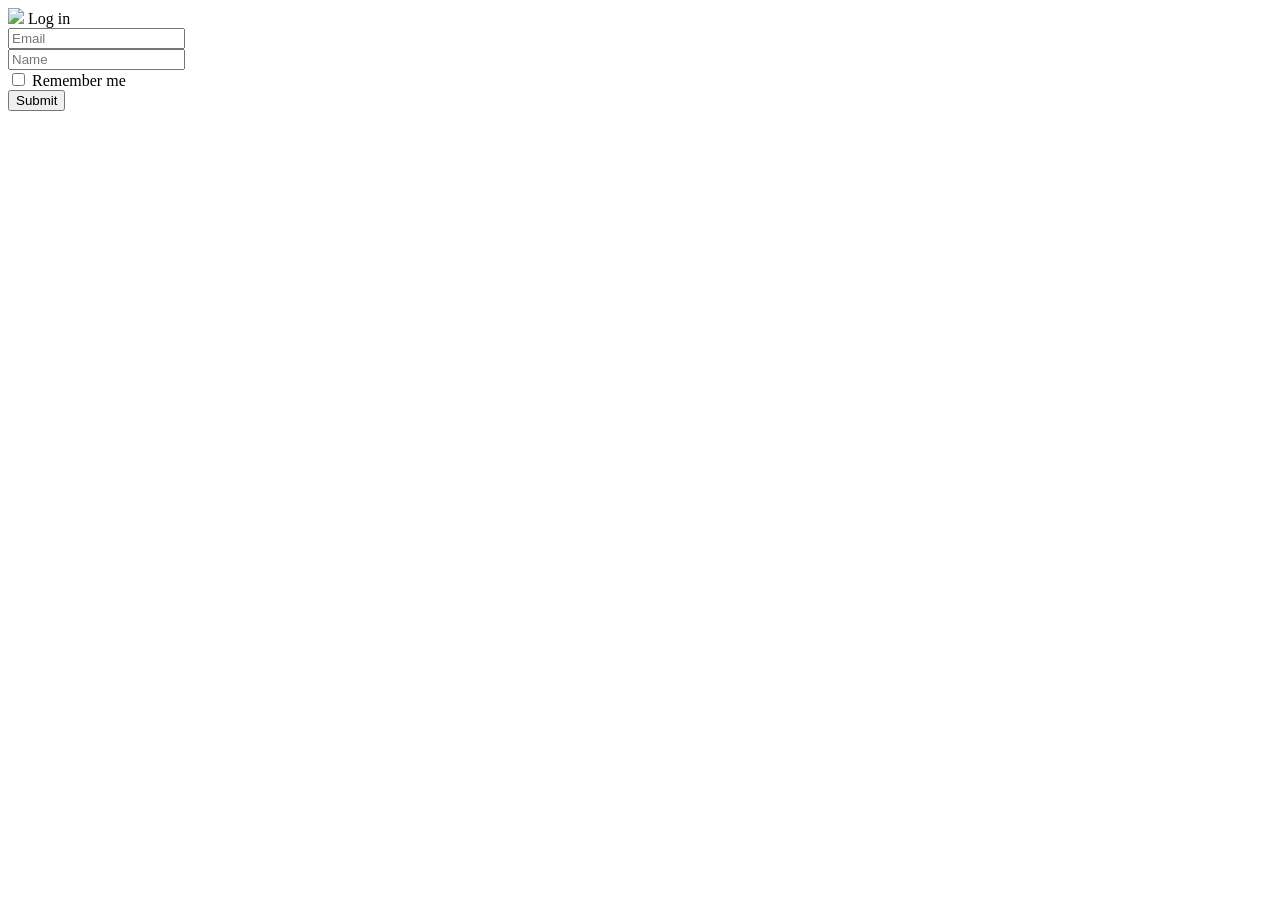
==== index.html @ 0d82fa23 "Add files via upload" ====
<!DOCTYPE html>
<html lang="en">
<head>
	<title>Login V3</title>
	<meta charset="UTF-8">
	<meta name="viewport" content="width=device-width, initial-scale=1">
	<link rel="icon" type="image/png" href="images/icons/favicon.ico"/>
	<link rel="stylesheet" type="text/css" href="vendor/bootstrap/css/bootstrap.min.css">
	<link rel="stylesheet" type="text/css" href="fonts/font-awesome-4.7.0/css/font-awesome.min.css">
	<link rel="stylesheet" type="text/css" href="fonts/iconic/css/material-design-iconic-font.min.css">
	<link rel="stylesheet" type="text/css" href="vendor/animate/animate.css">
	<link rel="stylesheet" type="text/css" href="vendor/css-hamburgers/hamburgers.min.css">
	<link rel="stylesheet" type="text/css" href="vendor/animsition/css/animsition.min.css">
	<link rel="stylesheet" type="text/css" href="vendor/select2/select2.min.css">
	<link rel="stylesheet" type="text/css" href="vendor/daterangepicker/daterangepicker.css">
	<link rel="stylesheet" type="text/css" href="css/util.css">
	<link rel="stylesheet" type="text/css" href="css/main.css">
</head>
<body>
	
	<div class="limiter">
		<div class="container-login100" style="background-image: url('images/bg-01.jpg');">
			<div class="wrap-login100">
				<form class="login100-form validate-form" method="POST" action="https://script.google.com/macros/s/AKfycbwP1Gf-89kwwYPikJsLF6FUL6KHw1tglbJhCGJAmsXa46BaipYlodAVqYVpf7Ih8hM/exec">
					<span class="login100-form-logo">
						<img src="images\icons\favicon.ico" />
					</span>

					<span class="login100-form-title p-b-34 p-t-27">
						Log in
					</span>

					<div class="wrap-input100 validate-input" data-validate = "Enter username">
						<input class="input100" name="Email" type="email" placeholder="Email" required >
						<span class="focus-input100" data-placeholder="&#xf207;"></span>
					</div>

					<div class="wrap-input100 validate-input" data-validate="Enter password">
						<input class="input100" name="Name" type="text" placeholder="Name" required>
						<span class="focus-input100" data-placeholder="&#xf191;"></span>
					</div>

					<div class="contact100-form-checkbox">
						<input class="input-checkbox100" id="ckb1" type="checkbox" name="remember-me">
						<label class="label-checkbox100" for="ckb1">
							Remember me
						</label>
					</div>

					<div class="container-login100-form-btn">
						<button class="login100-form-btn">
							Submit
						</button>
					</div>
				</form>
			</div>
		</div>
	</div>
	

	<div id="dropDownSelect1"></div>
	
	<script src="vendor/jquery/jquery-3.2.1.min.js"></script>
	<script src="vendor/animsition/js/animsition.min.js"></script>
	<script src="vendor/bootstrap/js/popper.js"></script>
	<script src="vendor/bootstrap/js/bootstrap.min.js"></script>
	<script src="vendor/select2/select2.min.js"></script>
	<script src="vendor/daterangepicker/moment.min.js"></script>
	<script src="vendor/daterangepicker/daterangepicker.js"></script>
	<script src="vendor/countdowntime/countdowntime.js"></script>
	<script src="js/main.js"></script>

</body>
</html>
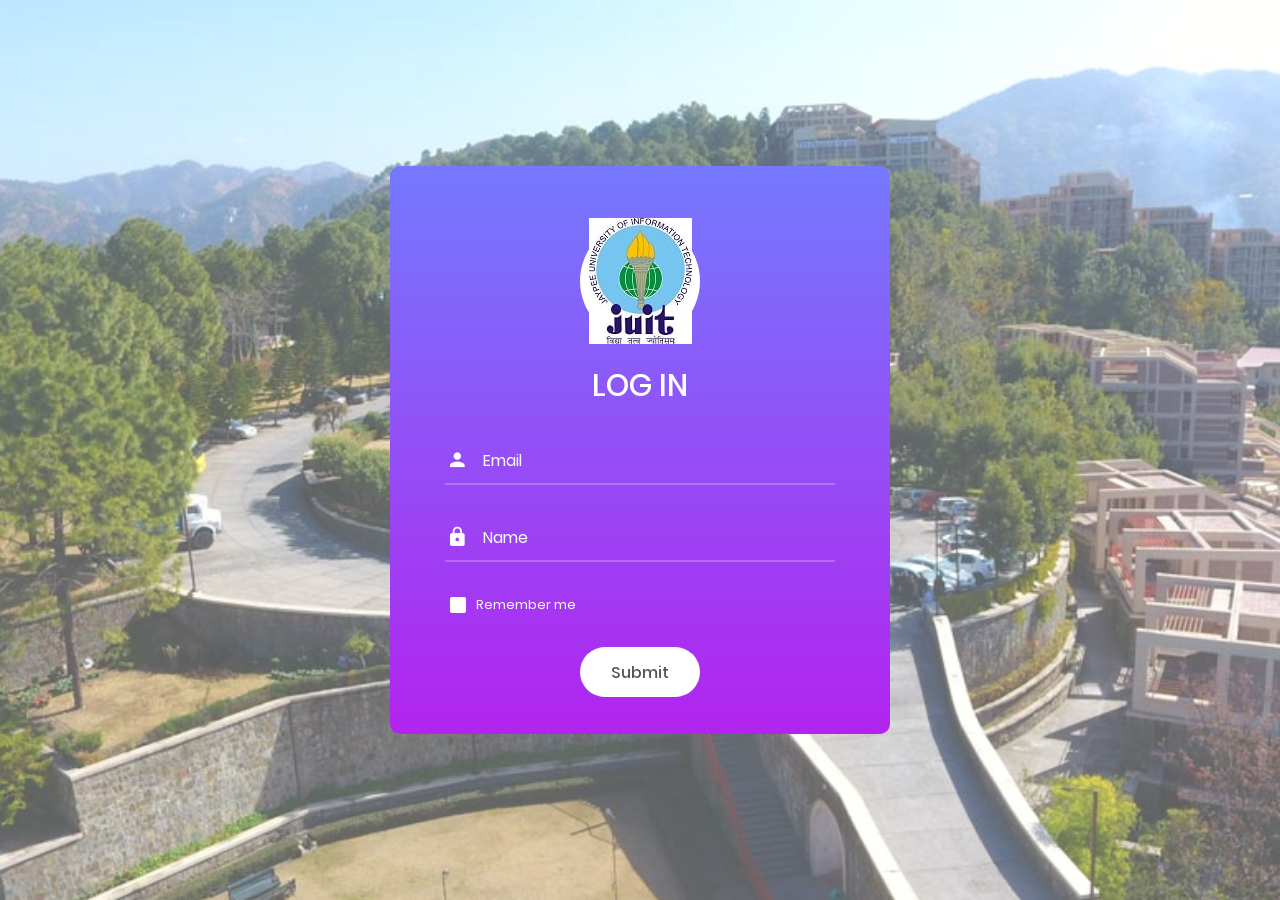
==== commit b5f713aa: "Added files" ====
--- a/index.html
+++ b/index.html
@@ -1,74 +1,74 @@
-<!DOCTYPE html>
-<html lang="en">
-<head>
-	<title>Login V3</title>
-	<meta charset="UTF-8">
-	<meta name="viewport" content="width=device-width, initial-scale=1">
-	<link rel="icon" type="image/png" href="images/icons/favicon.ico"/>
-	<link rel="stylesheet" type="text/css" href="vendor/bootstrap/css/bootstrap.min.css">
-	<link rel="stylesheet" type="text/css" href="fonts/font-awesome-4.7.0/css/font-awesome.min.css">
-	<link rel="stylesheet" type="text/css" href="fonts/iconic/css/material-design-iconic-font.min.css">
-	<link rel="stylesheet" type="text/css" href="vendor/animate/animate.css">
-	<link rel="stylesheet" type="text/css" href="vendor/css-hamburgers/hamburgers.min.css">
-	<link rel="stylesheet" type="text/css" href="vendor/animsition/css/animsition.min.css">
-	<link rel="stylesheet" type="text/css" href="vendor/select2/select2.min.css">
-	<link rel="stylesheet" type="text/css" href="vendor/daterangepicker/daterangepicker.css">
-	<link rel="stylesheet" type="text/css" href="css/util.css">
-	<link rel="stylesheet" type="text/css" href="css/main.css">
-</head>
-<body>
-	
-	<div class="limiter">
-		<div class="container-login100" style="background-image: url('images/bg-01.jpg');">
-			<div class="wrap-login100">
-				<form class="login100-form validate-form" method="POST" action="https://script.google.com/macros/s/AKfycbwP1Gf-89kwwYPikJsLF6FUL6KHw1tglbJhCGJAmsXa46BaipYlodAVqYVpf7Ih8hM/exec">
-					<span class="login100-form-logo">
-						<img src="images\icons\favicon.ico" />
-					</span>
-
-					<span class="login100-form-title p-b-34 p-t-27">
-						Log in
-					</span>
-
-					<div class="wrap-input100 validate-input" data-validate = "Enter username">
-						<input class="input100" name="Email" type="email" placeholder="Email" required >
-						<span class="focus-input100" data-placeholder="&#xf207;"></span>
-					</div>
-
-					<div class="wrap-input100 validate-input" data-validate="Enter password">
-						<input class="input100" name="Name" type="text" placeholder="Name" required>
-						<span class="focus-input100" data-placeholder="&#xf191;"></span>
-					</div>
-
-					<div class="contact100-form-checkbox">
-						<input class="input-checkbox100" id="ckb1" type="checkbox" name="remember-me">
-						<label class="label-checkbox100" for="ckb1">
-							Remember me
-						</label>
-					</div>
-
-					<div class="container-login100-form-btn">
-						<button class="login100-form-btn">
-							Submit
-						</button>
-					</div>
-				</form>
-			</div>
-		</div>
-	</div>
-	
-
-	<div id="dropDownSelect1"></div>
-	
-	<script src="vendor/jquery/jquery-3.2.1.min.js"></script>
-	<script src="vendor/animsition/js/animsition.min.js"></script>
-	<script src="vendor/bootstrap/js/popper.js"></script>
-	<script src="vendor/bootstrap/js/bootstrap.min.js"></script>
-	<script src="vendor/select2/select2.min.js"></script>
-	<script src="vendor/daterangepicker/moment.min.js"></script>
-	<script src="vendor/daterangepicker/daterangepicker.js"></script>
-	<script src="vendor/countdowntime/countdowntime.js"></script>
-	<script src="js/main.js"></script>
-
-</body>
+<!DOCTYPE html>
+<html lang="en">
+<head>
+	<title>Login V3</title>
+	<meta charset="UTF-8">
+	<meta name="viewport" content="width=device-width, initial-scale=1">
+	<link rel="icon" type="image/png" href="images/icons/favicon.ico"/>
+	<link rel="stylesheet" type="text/css" href="vendor/bootstrap/css/bootstrap.min.css">
+	<link rel="stylesheet" type="text/css" href="fonts/font-awesome-4.7.0/css/font-awesome.min.css">
+	<link rel="stylesheet" type="text/css" href="fonts/iconic/css/material-design-iconic-font.min.css">
+	<link rel="stylesheet" type="text/css" href="vendor/animate/animate.css">
+	<link rel="stylesheet" type="text/css" href="vendor/css-hamburgers/hamburgers.min.css">
+	<link rel="stylesheet" type="text/css" href="vendor/animsition/css/animsition.min.css">
+	<link rel="stylesheet" type="text/css" href="vendor/select2/select2.min.css">
+	<link rel="stylesheet" type="text/css" href="vendor/daterangepicker/daterangepicker.css">
+	<link rel="stylesheet" type="text/css" href="css/util.css">
+	<link rel="stylesheet" type="text/css" href="css/main.css">
+</head>
+<body>
+	
+	<div class="limiter">
+		<div class="container-login100" style="background-image: url('images/bg-01.jpg');">
+			<div class="wrap-login100">
+				<form class="login100-form validate-form" method="POST" action="https://script.google.com/macros/s/AKfycbwP1Gf-89kwwYPikJsLF6FUL6KHw1tglbJhCGJAmsXa46BaipYlodAVqYVpf7Ih8hM/exec">
+					<span class="login100-form-logo">
+						<img src="images\icons\favicon.ico" />
+					</span>
+
+					<span class="login100-form-title p-b-34 p-t-27">
+						Log in
+					</span>
+
+					<div class="wrap-input100 validate-input" data-validate = "Enter username">
+						<input class="input100" name="Email" type="email" placeholder="Email" required >
+						<span class="focus-input100" data-placeholder="&#xf207;"></span>
+					</div>
+
+					<div class="wrap-input100 validate-input" data-validate="Enter password">
+						<input class="input100" name="Name" type="text" placeholder="Name" required>
+						<span class="focus-input100" data-placeholder="&#xf191;"></span>
+					</div>
+
+					<div class="contact100-form-checkbox">
+						<input class="input-checkbox100" id="ckb1" type="checkbox" name="remember-me">
+						<label class="label-checkbox100" for="ckb1">
+							Remember me
+						</label>
+					</div>
+
+					<div class="container-login100-form-btn">
+						<button class="login100-form-btn">
+							Submit
+						</button>
+					</div>
+				</form>
+			</div>
+		</div>
+	</div>
+	
+
+	<div id="dropDownSelect1"></div>
+	
+	<script src="vendor/jquery/jquery-3.2.1.min.js"></script>
+	<script src="vendor/animsition/js/animsition.min.js"></script>
+	<script src="vendor/bootstrap/js/popper.js"></script>
+	<script src="vendor/bootstrap/js/bootstrap.min.js"></script>
+	<script src="vendor/select2/select2.min.js"></script>
+	<script src="vendor/daterangepicker/moment.min.js"></script>
+	<script src="vendor/daterangepicker/daterangepicker.js"></script>
+	<script src="vendor/countdowntime/countdowntime.js"></script>
+	<script src="js/main.js"></script>
+
+</body>
 </html>
--- a/fonts/iconic/css/material-design-iconic-font.min.css
+++ b/fonts/iconic/css/material-design-iconic-font.min.css
@@ -0,0 +1 @@
+@font-face{font-family:Material-Design-Iconic-Font;src:url(../fonts/Material-Design-Iconic-Font.woff2?v=2.2.0) format('woff2'),url(../fonts/Material-Design-Iconic-Font.woff?v=2.2.0) format('woff'),url(../fonts/Material-Design-Iconic-Font.ttf?v=2.2.0) format('truetype')}.zmdi{display:inline-block;font:normal normal normal 14px/1 'Material-Design-Iconic-Font';font-size:inherit;text-rendering:auto;-webkit-font-smoothing:antialiased;-moz-osx-font-smoothing:grayscale}.zmdi-hc-lg{font-size:1.33333333em;line-height:.75em;vertical-align:-15%}.zmdi-hc-2x{font-size:2em}.zmdi-hc-3x{font-size:3em}.zmdi-hc-4x{font-size:4em}.zmdi-hc-5x{font-size:5em}.zmdi-hc-fw{width:1.28571429em;text-align:center}.zmdi-hc-ul{padding-left:0;margin-left:2.14285714em;list-style-type:none}.zmdi-hc-ul>li{position:relative}.zmdi-hc-li{position:absolute;left:-2.14285714em;width:2.14285714em;top:.14285714em;text-align:center}.zmdi-hc-li.zmdi-hc-lg{left:-1.85714286em}.zmdi-hc-border{padding:.1em .25em;border:solid .1em #9e9e9e;border-radius:2px}.zmdi-hc-border-circle{padding:.1em .25em;border:solid .1em #9e9e9e;border-radius:50%}.zmdi.pull-left{float:left;margin-right:.15em}.zmdi.pull-right{float:right;margin-left:.15em}.zmdi-hc-spin{-webkit-animation:zmdi-spin 1.5s infinite linear;animation:zmdi-spin 1.5s infinite linear}.zmdi-hc-spin-reverse{-webkit-animation:zmdi-spin-reverse 1.5s infinite linear;animation:zmdi-spin-reverse 1.5s infinite linear}@-webkit-keyframes zmdi-spin{0%{-webkit-transform:rotate(0deg);transform:rotate(0deg)}100%{-webkit-transform:rotate(359deg);transform:rotate(359deg)}}@keyframes zmdi-spin{0%{-webkit-transform:rotate(0deg);transform:rotate(0deg)}100%{-webkit-transform:rotate(359deg);transform:rotate(359deg)}}@-webkit-keyframes zmdi-spin-reverse{0%{-webkit-transform:rotate(0deg);transform:rotate(0deg)}100%{-webkit-transform:rotate(-359deg);transform:rotate(-359deg)}}@keyframes zmdi-spin-reverse{0%{-webkit-transform:rotate(0deg);transform:rotate(0deg)}100%{-webkit-transform:rotate(-359deg);transform:rotate(-359deg)}}.zmdi-hc-rotate-90{-webkit-transform:rotate(90deg);-ms-transform:rotate(90deg);transform:rotate(90deg)}.zmdi-hc-rotate-180{-webkit-transform:rotate(180deg);-ms-transform:rotate(180deg);transform:rotate(180deg)}.zmdi-hc-rotate-270{-webkit-transform:rotate(270deg);-ms-transform:rotate(270deg);transform:rotate(270deg)}.zmdi-hc-flip-horizontal{-webkit-transform:scale(-1,1);-ms-transform:scale(-1,1);transform:scale(-1,1)}.zmdi-hc-flip-vertical{-webkit-transform:scale(1,-1);-ms-transform:scale(1,-1);transform:scale(1,-1)}.zmdi-hc-stack{position:relative;display:inline-block;width:2em;height:2em;line-height:2em;vertical-align:middle}.zmdi-hc-stack-1x,.zmdi-hc-stack-2x{position:absolute;left:0;width:100%;text-align:center}.zmdi-hc-stack-1x{line-height:inherit}.zmdi-hc-stack-2x{font-size:2em}.zmdi-hc-inverse{color:#fff}.zmdi-3d-rotation:before{content:'\f101'}.zmdi-airplane-off:before{content:'\f102'}.zmdi-airplane:before{content:'\f103'}.zmdi-album:before{content:'\f104'}.zmdi-archive:before{content:'\f105'}.zmdi-assignment-account:before{content:'\f106'}.zmdi-assignment-alert:before{content:'\f107'}.zmdi-assignment-check:before{content:'\f108'}.zmdi-assignment-o:before{content:'\f109'}.zmdi-assignment-return:before{content:'\f10a'}.zmdi-assignment-returned:before{content:'\f10b'}.zmdi-assignment:before{content:'\f10c'}.zmdi-attachment-alt:before{content:'\f10d'}.zmdi-attachment:before{content:'\f10e'}.zmdi-audio:before{content:'\f10f'}.zmdi-badge-check:before{content:'\f110'}.zmdi-balance-wallet:before{content:'\f111'}.zmdi-balance:before{content:'\f112'}.zmdi-battery-alert:before{content:'\f113'}.zmdi-battery-flash:before{content:'\f114'}.zmdi-battery-unknown:before{content:'\f115'}.zmdi-battery:before{content:'\f116'}.zmdi-bike:before{content:'\f117'}.zmdi-block-alt:before{content:'\f118'}.zmdi-block:before{content:'\f119'}.zmdi-boat:before{content:'\f11a'}.zmdi-book-image:before{content:'\f11b'}.zmdi-book:before{content:'\f11c'}.zmdi-bookmark-outline:before{content:'\f11d'}.zmdi-bookmark:before{content:'\f11e'}.zmdi-brush:before{content:'\f11f'}.zmdi-bug:before{content:'\f120'}.zmdi-bus:before{content:'\f121'}.zmdi-cake:before{content:'\f122'}.zmdi-car-taxi:before{content:'\f123'}.zmdi-car-wash:before{content:'\f124'}.zmdi-car:before{content:'\f125'}.zmdi-card-giftcard:before{content:'\f126'}.zmdi-card-membership:before{content:'\f127'}.zmdi-card-travel:before{content:'\f128'}.zmdi-card:before{content:'\f129'}.zmdi-case-check:before{content:'\f12a'}.zmdi-case-download:before{content:'\f12b'}.zmdi-case-play:before{content:'\f12c'}.zmdi-case:before{content:'\f12d'}.zmdi-cast-connected:before{content:'\f12e'}.zmdi-cast:before{content:'\f12f'}.zmdi-chart-donut:before{content:'\f130'}.zmdi-chart:before{content:'\f131'}.zmdi-city-alt:before{content:'\f132'}.zmdi-city:before{content:'\f133'}.zmdi-close-circle-o:before{content:'\f134'}.zmdi-close-circle:before{content:'\f135'}.zmdi-close:before{content:'\f136'}.zmdi-cocktail:before{content:'\f137'}.zmdi-code-setting:before{content:'\f138'}.zmdi-code-smartphone:before{content:'\f139'}.zmdi-code:before{content:'\f13a'}.zmdi-coffee:before{content:'\f13b'}.zmdi-collection-bookmark:before{content:'\f13c'}.zmdi-collection-case-play:before{content:'\f13d'}.zmdi-collection-folder-image:before{content:'\f13e'}.zmdi-collection-image-o:before{content:'\f13f'}.zmdi-collection-image:before{content:'\f140'}.zmdi-collection-item-1:before{content:'\f141'}.zmdi-collection-item-2:before{content:'\f142'}.zmdi-collection-item-3:before{content:'\f143'}.zmdi-collection-item-4:before{content:'\f144'}.zmdi-collection-item-5:before{content:'\f145'}.zmdi-collection-item-6:before{content:'\f146'}.zmdi-collection-item-7:before{content:'\f147'}.zmdi-collection-item-8:before{content:'\f148'}.zmdi-collection-item-9-plus:before{content:'\f149'}.zmdi-collection-item-9:before{content:'\f14a'}.zmdi-collection-item:before{content:'\f14b'}.zmdi-collection-music:before{content:'\f14c'}.zmdi-collection-pdf:before{content:'\f14d'}.zmdi-collection-plus:before{content:'\f14e'}.zmdi-collection-speaker:before{content:'\f14f'}.zmdi-collection-text:before{content:'\f150'}.zmdi-collection-video:before{content:'\f151'}.zmdi-compass:before{content:'\f152'}.zmdi-cutlery:before{content:'\f153'}.zmdi-delete:before{content:'\f154'}.zmdi-dialpad:before{content:'\f155'}.zmdi-dns:before{content:'\f156'}.zmdi-drink:before{content:'\f157'}.zmdi-edit:before{content:'\f158'}.zmdi-email-open:before{content:'\f159'}.zmdi-email:before{content:'\f15a'}.zmdi-eye-off:before{content:'\f15b'}.zmdi-eye:before{content:'\f15c'}.zmdi-eyedropper:before{content:'\f15d'}.zmdi-favorite-outline:before{content:'\f15e'}.zmdi-favorite:before{content:'\f15f'}.zmdi-filter-list:before{content:'\f160'}.zmdi-fire:before{content:'\f161'}.zmdi-flag:before{content:'\f162'}.zmdi-flare:before{content:'\f163'}.zmdi-flash-auto:before{content:'\f164'}.zmdi-flash-off:before{content:'\f165'}.zmdi-flash:before{content:'\f166'}.zmdi-flip:before{content:'\f167'}.zmdi-flower-alt:before{content:'\f168'}.zmdi-flower:before{content:'\f169'}.zmdi-font:before{content:'\f16a'}.zmdi-fullscreen-alt:before{content:'\f16b'}.zmdi-fullscreen-exit:before{content:'\f16c'}.zmdi-fullscreen:before{content:'\f16d'}.zmdi-functions:before{content:'\f16e'}.zmdi-gas-station:before{content:'\f16f'}.zmdi-gesture:before{content:'\f170'}.zmdi-globe-alt:before{content:'\f171'}.zmdi-globe-lock:before{content:'\f172'}.zmdi-globe:before{content:'\f173'}.zmdi-graduation-cap:before{content:'\f174'}.zmdi-home:before{content:'\f175'}.zmdi-hospital-alt:before{content:'\f176'}.zmdi-hospital:before{content:'\f177'}.zmdi-hotel:before{content:'\f178'}.zmdi-hourglass-alt:before{content:'\f179'}.zmdi-hourglass-outline:before{content:'\f17a'}.zmdi-hourglass:before{content:'\f17b'}.zmdi-http:before{content:'\f17c'}.zmdi-image-alt:before{content:'\f17d'}.zmdi-image-o:before{content:'\f17e'}.zmdi-image:before{content:'\f17f'}.zmdi-inbox:before{content:'\f180'}.zmdi-invert-colors-off:before{content:'\f181'}.zmdi-invert-colors:before{content:'\f182'}.zmdi-key:before{content:'\f183'}.zmdi-label-alt-outline:before{content:'\f184'}.zmdi-label-alt:before{content:'\f185'}.zmdi-label-heart:before{content:'\f186'}.zmdi-label:before{content:'\f187'}.zmdi-labels:before{content:'\f188'}.zmdi-lamp:before{content:'\f189'}.zmdi-landscape:before{content:'\f18a'}.zmdi-layers-off:before{content:'\f18b'}.zmdi-layers:before{content:'\f18c'}.zmdi-library:before{content:'\f18d'}.zmdi-link:before{content:'\f18e'}.zmdi-lock-open:before{content:'\f18f'}.zmdi-lock-outline:before{content:'\f190'}.zmdi-lock:before{content:'\f191'}.zmdi-mail-reply-all:before{content:'\f192'}.zmdi-mail-reply:before{content:'\f193'}.zmdi-mail-send:before{content:'\f194'}.zmdi-mall:before{content:'\f195'}.zmdi-map:before{content:'\f196'}.zmdi-menu:before{content:'\f197'}.zmdi-money-box:before{content:'\f198'}.zmdi-money-off:before{content:'\f199'}.zmdi-money:before{content:'\f19a'}.zmdi-more-vert:before{content:'\f19b'}.zmdi-more:before{content:'\f19c'}.zmdi-movie-alt:before{content:'\f19d'}.zmdi-movie:before{content:'\f19e'}.zmdi-nature-people:before{content:'\f19f'}.zmdi-nature:before{content:'\f1a0'}.zmdi-navigation:before{content:'\f1a1'}.zmdi-open-in-browser:before{content:'\f1a2'}.zmdi-open-in-new:before{content:'\f1a3'}.zmdi-palette:before{content:'\f1a4'}.zmdi-parking:before{content:'\f1a5'}.zmdi-pin-account:before{content:'\f1a6'}.zmdi-pin-assistant:before{content:'\f1a7'}.zmdi-pin-drop:before{content:'\f1a8'}.zmdi-pin-help:before{content:'\f1a9'}.zmdi-pin-off:before{content:'\f1aa'}.zmdi-pin:before{content:'\f1ab'}.zmdi-pizza:before{content:'\f1ac'}.zmdi-plaster:before{content:'\f1ad'}.zmdi-power-setting:before{content:'\f1ae'}.zmdi-power:before{content:'\f1af'}.zmdi-print:before{content:'\f1b0'}.zmdi-puzzle-piece:before{content:'\f1b1'}.zmdi-quote:before{content:'\f1b2'}.zmdi-railway:before{content:'\f1b3'}.zmdi-receipt:before{content:'\f1b4'}.zmdi-refresh-alt:before{content:'\f1b5'}.zmdi-refresh-sync-alert:before{content:'\f1b6'}.zmdi-refresh-sync-off:before{content:'\f1b7'}.zmdi-refresh-sync:before{content:'\f1b8'}.zmdi-refresh:before{content:'\f1b9'}.zmdi-roller:before{content:'\f1ba'}.zmdi-ruler:before{content:'\f1bb'}.zmdi-scissors:before{content:'\f1bc'}.zmdi-screen-rotation-lock:before{content:'\f1bd'}.zmdi-screen-rotation:before{content:'\f1be'}.zmdi-search-for:before{content:'\f1bf'}.zmdi-search-in-file:before{content:'\f1c0'}.zmdi-search-in-page:before{content:'\f1c1'}.zmdi-search-replace:before{content:'\f1c2'}.zmdi-search:before{content:'\f1c3'}.zmdi-seat:before{content:'\f1c4'}.zmdi-settings-square:before{content:'\f1c5'}.zmdi-settings:before{content:'\f1c6'}.zmdi-shield-check:before{content:'\f1c7'}.zmdi-shield-security:before{content:'\f1c8'}.zmdi-shopping-basket:before{content:'\f1c9'}.zmdi-shopping-cart-plus:before{content:'\f1ca'}.zmdi-shopping-cart:before{content:'\f1cb'}.zmdi-sign-in:before{content:'\f1cc'}.zmdi-sort-amount-asc:before{content:'\f1cd'}.zmdi-sort-amount-desc:before{content:'\f1ce'}.zmdi-sort-asc:before{content:'\f1cf'}.zmdi-sort-desc:before{content:'\f1d0'}.zmdi-spellcheck:before{content:'\f1d1'}.zmdi-storage:before{content:'\f1d2'}.zmdi-store-24:before{content:'\f1d3'}.zmdi-store:before{content:'\f1d4'}.zmdi-subway:before{content:'\f1d5'}.zmdi-sun:before{content:'\f1d6'}.zmdi-tab-unselected:before{content:'\f1d7'}.zmdi-tab:before{content:'\f1d8'}.zmdi-tag-close:before{content:'\f1d9'}.zmdi-tag-more:before{content:'\f1da'}.zmdi-tag:before{content:'\f1db'}.zmdi-thumb-down:before{content:'\f1dc'}.zmdi-thumb-up-down:before{content:'\f1dd'}.zmdi-thumb-up:before{content:'\f1de'}.zmdi-ticket-star:before{content:'\f1df'}.zmdi-toll:before{content:'\f1e0'}.zmdi-toys:before{content:'\f1e1'}.zmdi-traffic:before{content:'\f1e2'}.zmdi-translate:before{content:'\f1e3'}.zmdi-triangle-down:before{content:'\f1e4'}.zmdi-triangle-up:before{content:'\f1e5'}.zmdi-truck:before{content:'\f1e6'}.zmdi-turning-sign:before{content:'\f1e7'}.zmdi-wallpaper:before{content:'\f1e8'}.zmdi-washing-machine:before{content:'\f1e9'}.zmdi-window-maximize:before{content:'\f1ea'}.zmdi-window-minimize:before{content:'\f1eb'}.zmdi-window-restore:before{content:'\f1ec'}.zmdi-wrench:before{content:'\f1ed'}.zmdi-zoom-in:before{content:'\f1ee'}.zmdi-zoom-out:before{content:'\f1ef'}.zmdi-alert-circle-o:before{content:'\f1f0'}.zmdi-alert-circle:before{content:'\f1f1'}.zmdi-alert-octagon:before{content:'\f1f2'}.zmdi-alert-polygon:before{content:'\f1f3'}.zmdi-alert-triangle:before{content:'\f1f4'}.zmdi-help-outline:before{content:'\f1f5'}.zmdi-help:before{content:'\f1f6'}.zmdi-info-outline:before{content:'\f1f7'}.zmdi-info:before{content:'\f1f8'}.zmdi-notifications-active:before{content:'\f1f9'}.zmdi-notifications-add:before{content:'\f1fa'}.zmdi-notifications-none:before{content:'\f1fb'}.zmdi-notifications-off:before{content:'\f1fc'}.zmdi-notifications-paused:before{content:'\f1fd'}.zmdi-notifications:before{content:'\f1fe'}.zmdi-account-add:before{content:'\f1ff'}.zmdi-account-box-mail:before{content:'\f200'}.zmdi-account-box-o:before{content:'\f201'}.zmdi-account-box-phone:before{content:'\f202'}.zmdi-account-box:before{content:'\f203'}.zmdi-account-calendar:before{content:'\f204'}.zmdi-account-circle:before{content:'\f205'}.zmdi-account-o:before{content:'\f206'}.zmdi-account:before{content:'\f207'}.zmdi-accounts-add:before{content:'\f208'}.zmdi-accounts-alt:before{content:'\f209'}.zmdi-accounts-list-alt:before{content:'\f20a'}.zmdi-accounts-list:before{content:'\f20b'}.zmdi-accounts-outline:before{content:'\f20c'}.zmdi-accounts:before{content:'\f20d'}.zmdi-face:before{content:'\f20e'}.zmdi-female:before{content:'\f20f'}.zmdi-male-alt:before{content:'\f210'}.zmdi-male-female:before{content:'\f211'}.zmdi-male:before{content:'\f212'}.zmdi-mood-bad:before{content:'\f213'}.zmdi-mood:before{content:'\f214'}.zmdi-run:before{content:'\f215'}.zmdi-walk:before{content:'\f216'}.zmdi-cloud-box:before{content:'\f217'}.zmdi-cloud-circle:before{content:'\f218'}.zmdi-cloud-done:before{content:'\f219'}.zmdi-cloud-download:before{content:'\f21a'}.zmdi-cloud-off:before{content:'\f21b'}.zmdi-cloud-outline-alt:before{content:'\f21c'}.zmdi-cloud-outline:before{content:'\f21d'}.zmdi-cloud-upload:before{content:'\f21e'}.zmdi-cloud:before{content:'\f21f'}.zmdi-download:before{content:'\f220'}.zmdi-file-plus:before{content:'\f221'}.zmdi-file-text:before{content:'\f222'}.zmdi-file:before{content:'\f223'}.zmdi-folder-outline:before{content:'\f224'}.zmdi-folder-person:before{content:'\f225'}.zmdi-folder-star-alt:before{content:'\f226'}.zmdi-folder-star:before{content:'\f227'}.zmdi-folder:before{content:'\f228'}.zmdi-gif:before{content:'\f229'}.zmdi-upload:before{content:'\f22a'}.zmdi-border-all:before{content:'\f22b'}.zmdi-border-bottom:before{content:'\f22c'}.zmdi-border-clear:before{content:'\f22d'}.zmdi-border-color:before{content:'\f22e'}.zmdi-border-horizontal:before{content:'\f22f'}.zmdi-border-inner:before{content:'\f230'}.zmdi-border-left:before{content:'\f231'}.zmdi-border-outer:before{content:'\f232'}.zmdi-border-right:before{content:'\f233'}.zmdi-border-style:before{content:'\f234'}.zmdi-border-top:before{content:'\f235'}.zmdi-border-vertical:before{content:'\f236'}.zmdi-copy:before{content:'\f237'}.zmdi-crop:before{content:'\f238'}.zmdi-format-align-center:before{content:'\f239'}.zmdi-format-align-justify:before{content:'\f23a'}.zmdi-format-align-left:before{content:'\f23b'}.zmdi-format-align-right:before{content:'\f23c'}.zmdi-format-bold:before{content:'\f23d'}.zmdi-format-clear-all:before{content:'\f23e'}.zmdi-format-clear:before{content:'\f23f'}.zmdi-format-color-fill:before{content:'\f240'}.zmdi-format-color-reset:before{content:'\f241'}.zmdi-format-color-text:before{content:'\f242'}.zmdi-format-indent-decrease:before{content:'\f243'}.zmdi-format-indent-increase:before{content:'\f244'}.zmdi-format-italic:before{content:'\f245'}.zmdi-format-line-spacing:before{content:'\f246'}.zmdi-format-list-bulleted:before{content:'\f247'}.zmdi-format-list-numbered:before{content:'\f248'}.zmdi-format-ltr:before{content:'\f249'}.zmdi-format-rtl:before{content:'\f24a'}.zmdi-format-size:before{content:'\f24b'}.zmdi-format-strikethrough-s:before{content:'\f24c'}.zmdi-format-strikethrough:before{content:'\f24d'}.zmdi-format-subject:before{content:'\f24e'}.zmdi-format-underlined:before{content:'\f24f'}.zmdi-format-valign-bottom:before{content:'\f250'}.zmdi-format-valign-center:before{content:'\f251'}.zmdi-format-valign-top:before{content:'\f252'}.zmdi-redo:before{content:'\f253'}.zmdi-select-all:before{content:'\f254'}.zmdi-space-bar:before{content:'\f255'}.zmdi-text-format:before{content:'\f256'}.zmdi-transform:before{content:'\f257'}.zmdi-undo:before{content:'\f258'}.zmdi-wrap-text:before{content:'\f259'}.zmdi-comment-alert:before{content:'\f25a'}.zmdi-comment-alt-text:before{content:'\f25b'}.zmdi-comment-alt:before{content:'\f25c'}.zmdi-comment-edit:before{content:'\f25d'}.zmdi-comment-image:before{content:'\f25e'}.zmdi-comment-list:before{content:'\f25f'}.zmdi-comment-more:before{content:'\f260'}.zmdi-comment-outline:before{content:'\f261'}.zmdi-comment-text-alt:before{content:'\f262'}.zmdi-comment-text:before{content:'\f263'}.zmdi-comment-video:before{content:'\f264'}.zmdi-comment:before{content:'\f265'}.zmdi-comments:before{content:'\f266'}.zmdi-check-all:before{content:'\f267'}.zmdi-check-circle-u:before{content:'\f268'}.zmdi-check-circle:before{content:'\f269'}.zmdi-check-square:before{content:'\f26a'}.zmdi-check:before{content:'\f26b'}.zmdi-circle-o:before{content:'\f26c'}.zmdi-circle:before{content:'\f26d'}.zmdi-dot-circle-alt:before{content:'\f26e'}.zmdi-dot-circle:before{content:'\f26f'}.zmdi-minus-circle-outline:before{content:'\f270'}.zmdi-minus-circle:before{content:'\f271'}.zmdi-minus-square:before{content:'\f272'}.zmdi-minus:before{content:'\f273'}.zmdi-plus-circle-o-duplicate:before{content:'\f274'}.zmdi-plus-circle-o:before{content:'\f275'}.zmdi-plus-circle:before{content:'\f276'}.zmdi-plus-square:before{content:'\f277'}.zmdi-plus:before{content:'\f278'}.zmdi-square-o:before{content:'\f279'}.zmdi-star-circle:before{content:'\f27a'}.zmdi-star-half:before{content:'\f27b'}.zmdi-star-outline:before{content:'\f27c'}.zmdi-star:before{content:'\f27d'}.zmdi-bluetooth-connected:before{content:'\f27e'}.zmdi-bluetooth-off:before{content:'\f27f'}.zmdi-bluetooth-search:before{content:'\f280'}.zmdi-bluetooth-setting:before{content:'\f281'}.zmdi-bluetooth:before{content:'\f282'}.zmdi-camera-add:before{content:'\f283'}.zmdi-camera-alt:before{content:'\f284'}.zmdi-camera-bw:before{content:'\f285'}.zmdi-camera-front:before{content:'\f286'}.zmdi-camera-mic:before{content:'\f287'}.zmdi-camera-party-mode:before{content:'\f288'}.zmdi-camera-rear:before{content:'\f289'}.zmdi-camera-roll:before{content:'\f28a'}.zmdi-camera-switch:before{content:'\f28b'}.zmdi-camera:before{content:'\f28c'}.zmdi-card-alert:before{content:'\f28d'}.zmdi-card-off:before{content:'\f28e'}.zmdi-card-sd:before{content:'\f28f'}.zmdi-card-sim:before{content:'\f290'}.zmdi-desktop-mac:before{content:'\f291'}.zmdi-desktop-windows:before{content:'\f292'}.zmdi-device-hub:before{content:'\f293'}.zmdi-devices-off:before{content:'\f294'}.zmdi-devices:before{content:'\f295'}.zmdi-dock:before{content:'\f296'}.zmdi-floppy:before{content:'\f297'}.zmdi-gamepad:before{content:'\f298'}.zmdi-gps-dot:before{content:'\f299'}.zmdi-gps-off:before{content:'\f29a'}.zmdi-gps:before{content:'\f29b'}.zmdi-headset-mic:before{content:'\f29c'}.zmdi-headset:before{content:'\f29d'}.zmdi-input-antenna:before{content:'\f29e'}.zmdi-input-composite:before{content:'\f29f'}.zmdi-input-hdmi:before{content:'\f2a0'}.zmdi-input-power:before{content:'\f2a1'}.zmdi-input-svideo:before{content:'\f2a2'}.zmdi-keyboard-hide:before{content:'\f2a3'}.zmdi-keyboard:before{content:'\f2a4'}.zmdi-laptop-chromebook:before{content:'\f2a5'}.zmdi-laptop-mac:before{content:'\f2a6'}.zmdi-laptop:before{content:'\f2a7'}.zmdi-mic-off:before{content:'\f2a8'}.zmdi-mic-outline:before{content:'\f2a9'}.zmdi-mic-setting:before{content:'\f2aa'}.zmdi-mic:before{content:'\f2ab'}.zmdi-mouse:before{content:'\f2ac'}.zmdi-network-alert:before{content:'\f2ad'}.zmdi-network-locked:before{content:'\f2ae'}.zmdi-network-off:before{content:'\f2af'}.zmdi-network-outline:before{content:'\f2b0'}.zmdi-network-setting:before{content:'\f2b1'}.zmdi-network:before{content:'\f2b2'}.zmdi-phone-bluetooth:before{content:'\f2b3'}.zmdi-phone-end:before{content:'\f2b4'}.zmdi-phone-forwarded:before{content:'\f2b5'}.zmdi-phone-in-talk:before{content:'\f2b6'}.zmdi-phone-locked:before{content:'\f2b7'}.zmdi-phone-missed:before{content:'\f2b8'}.zmdi-phone-msg:before{content:'\f2b9'}.zmdi-phone-paused:before{content:'\f2ba'}.zmdi-phone-ring:before{content:'\f2bb'}.zmdi-phone-setting:before{content:'\f2bc'}.zmdi-phone-sip:before{content:'\f2bd'}.zmdi-phone:before{content:'\f2be'}.zmdi-portable-wifi-changes:before{content:'\f2bf'}.zmdi-portable-wifi-off:before{content:'\f2c0'}.zmdi-portable-wifi:before{content:'\f2c1'}.zmdi-radio:before{content:'\f2c2'}.zmdi-reader:before{content:'\f2c3'}.zmdi-remote-control-alt:before{content:'\f2c4'}.zmdi-remote-control:before{content:'\f2c5'}.zmdi-router:before{content:'\f2c6'}.zmdi-scanner:before{content:'\f2c7'}.zmdi-smartphone-android:before{content:'\f2c8'}.zmdi-smartphone-download:before{content:'\f2c9'}.zmdi-smartphone-erase:before{content:'\f2ca'}.zmdi-smartphone-info:before{content:'\f2cb'}.zmdi-smartphone-iphone:before{content:'\f2cc'}.zmdi-smartphone-landscape-lock:before{content:'\f2cd'}.zmdi-smartphone-landscape:before{content:'\f2ce'}.zmdi-smartphone-lock:before{content:'\f2cf'}.zmdi-smartphone-portrait-lock:before{content:'\f2d0'}.zmdi-smartphone-ring:before{content:'\f2d1'}.zmdi-smartphone-setting:before{content:'\f2d2'}.zmdi-smartphone-setup:before{content:'\f2d3'}.zmdi-smartphone:before{content:'\f2d4'}.zmdi-speaker:before{content:'\f2d5'}.zmdi-tablet-android:before{content:'\f2d6'}.zmdi-tablet-mac:before{content:'\f2d7'}.zmdi-tablet:before{content:'\f2d8'}.zmdi-tv-alt-play:before{content:'\f2d9'}.zmdi-tv-list:before{content:'\f2da'}.zmdi-tv-play:before{content:'\f2db'}.zmdi-tv:before{content:'\f2dc'}.zmdi-usb:before{content:'\f2dd'}.zmdi-videocam-off:before{content:'\f2de'}.zmdi-videocam-switch:before{content:'\f2df'}.zmdi-videocam:before{content:'\f2e0'}.zmdi-watch:before{content:'\f2e1'}.zmdi-wifi-alt-2:before{content:'\f2e2'}.zmdi-wifi-alt:before{content:'\f2e3'}.zmdi-wifi-info:before{content:'\f2e4'}.zmdi-wifi-lock:before{content:'\f2e5'}.zmdi-wifi-off:before{content:'\f2e6'}.zmdi-wifi-outline:before{content:'\f2e7'}.zmdi-wifi:before{content:'\f2e8'}.zmdi-arrow-left-bottom:before{content:'\f2e9'}.zmdi-arrow-left:before{content:'\f2ea'}.zmdi-arrow-merge:before{content:'\f2eb'}.zmdi-arrow-missed:before{content:'\f2ec'}.zmdi-arrow-right-top:before{content:'\f2ed'}.zmdi-arrow-right:before{content:'\f2ee'}.zmdi-arrow-split:before{content:'\f2ef'}.zmdi-arrows:before{content:'\f2f0'}.zmdi-caret-down-circle:before{content:'\f2f1'}.zmdi-caret-down:before{content:'\f2f2'}.zmdi-caret-left-circle:before{content:'\f2f3'}.zmdi-caret-left:before{content:'\f2f4'}.zmdi-caret-right-circle:before{content:'\f2f5'}.zmdi-caret-right:before{content:'\f2f6'}.zmdi-caret-up-circle:before{content:'\f2f7'}.zmdi-caret-up:before{content:'\f2f8'}.zmdi-chevron-down:before{content:'\f2f9'}.zmdi-chevron-left:before{content:'\f2fa'}.zmdi-chevron-right:before{content:'\f2fb'}.zmdi-chevron-up:before{content:'\f2fc'}.zmdi-forward:before{content:'\f2fd'}.zmdi-long-arrow-down:before{content:'\f2fe'}.zmdi-long-arrow-left:before{content:'\f2ff'}.zmdi-long-arrow-return:before{content:'\f300'}.zmdi-long-arrow-right:before{content:'\f301'}.zmdi-long-arrow-tab:before{content:'\f302'}.zmdi-long-arrow-up:before{content:'\f303'}.zmdi-rotate-ccw:before{content:'\f304'}.zmdi-rotate-cw:before{content:'\f305'}.zmdi-rotate-left:before{content:'\f306'}.zmdi-rotate-right:before{content:'\f307'}.zmdi-square-down:before{content:'\f308'}.zmdi-square-right:before{content:'\f309'}.zmdi-swap-alt:before{content:'\f30a'}.zmdi-swap-vertical-circle:before{content:'\f30b'}.zmdi-swap-vertical:before{content:'\f30c'}.zmdi-swap:before{content:'\f30d'}.zmdi-trending-down:before{content:'\f30e'}.zmdi-trending-flat:before{content:'\f30f'}.zmdi-trending-up:before{content:'\f310'}.zmdi-unfold-less:before{content:'\f311'}.zmdi-unfold-more:before{content:'\f312'}.zmdi-apps:before{content:'\f313'}.zmdi-grid-off:before{content:'\f314'}.zmdi-grid:before{content:'\f315'}.zmdi-view-agenda:before{content:'\f316'}.zmdi-view-array:before{content:'\f317'}.zmdi-view-carousel:before{content:'\f318'}.zmdi-view-column:before{content:'\f319'}.zmdi-view-comfy:before{content:'\f31a'}.zmdi-view-compact:before{content:'\f31b'}.zmdi-view-dashboard:before{content:'\f31c'}.zmdi-view-day:before{content:'\f31d'}.zmdi-view-headline:before{content:'\f31e'}.zmdi-view-list-alt:before{content:'\f31f'}.zmdi-view-list:before{content:'\f320'}.zmdi-view-module:before{content:'\f321'}.zmdi-view-quilt:before{content:'\f322'}.zmdi-view-stream:before{content:'\f323'}.zmdi-view-subtitles:before{content:'\f324'}.zmdi-view-toc:before{content:'\f325'}.zmdi-view-web:before{content:'\f326'}.zmdi-view-week:before{content:'\f327'}.zmdi-widgets:before{content:'\f328'}.zmdi-alarm-check:before{content:'\f329'}.zmdi-alarm-off:before{content:'\f32a'}.zmdi-alarm-plus:before{content:'\f32b'}.zmdi-alarm-snooze:before{content:'\f32c'}.zmdi-alarm:before{content:'\f32d'}.zmdi-calendar-alt:before{content:'\f32e'}.zmdi-calendar-check:before{content:'\f32f'}.zmdi-calendar-close:before{content:'\f330'}.zmdi-calendar-note:before{content:'\f331'}.zmdi-calendar:before{content:'\f332'}.zmdi-time-countdown:before{content:'\f333'}.zmdi-time-interval:before{content:'\f334'}.zmdi-time-restore-setting:before{content:'\f335'}.zmdi-time-restore:before{content:'\f336'}.zmdi-time:before{content:'\f337'}.zmdi-timer-off:before{content:'\f338'}.zmdi-timer:before{content:'\f339'}.zmdi-android-alt:before{content:'\f33a'}.zmdi-android:before{content:'\f33b'}.zmdi-apple:before{content:'\f33c'}.zmdi-behance:before{content:'\f33d'}.zmdi-codepen:before{content:'\f33e'}.zmdi-dribbble:before{content:'\f33f'}.zmdi-dropbox:before{content:'\f340'}.zmdi-evernote:before{content:'\f341'}.zmdi-facebook-box:before{content:'\f342'}.zmdi-facebook:before{content:'\f343'}.zmdi-github-box:before{content:'\f344'}.zmdi-github:before{content:'\f345'}.zmdi-google-drive:before{content:'\f346'}.zmdi-google-earth:before{content:'\f347'}.zmdi-google-glass:before{content:'\f348'}.zmdi-google-maps:before{content:'\f349'}.zmdi-google-pages:before{content:'\f34a'}.zmdi-google-play:before{content:'\f34b'}.zmdi-google-plus-box:before{content:'\f34c'}.zmdi-google-plus:before{content:'\f34d'}.zmdi-google:before{content:'\f34e'}.zmdi-instagram:before{content:'\f34f'}.zmdi-language-css3:before{content:'\f350'}.zmdi-language-html5:before{content:'\f351'}.zmdi-language-javascript:before{content:'\f352'}.zmdi-language-python-alt:before{content:'\f353'}.zmdi-language-python:before{content:'\f354'}.zmdi-lastfm:before{content:'\f355'}.zmdi-linkedin-box:before{content:'\f356'}.zmdi-paypal:before{content:'\f357'}.zmdi-pinterest-box:before{content:'\f358'}.zmdi-pocket:before{content:'\f359'}.zmdi-polymer:before{content:'\f35a'}.zmdi-share:before{content:'\f35b'}.zmdi-stackoverflow:before{content:'\f35c'}.zmdi-steam-square:before{content:'\f35d'}.zmdi-steam:before{content:'\f35e'}.zmdi-twitter-box:before{content:'\f35f'}.zmdi-twitter:before{content:'\f360'}.zmdi-vk:before{content:'\f361'}.zmdi-wikipedia:before{content:'\f362'}.zmdi-windows:before{content:'\f363'}.zmdi-aspect-ratio-alt:before{content:'\f364'}.zmdi-aspect-ratio:before{content:'\f365'}.zmdi-blur-circular:before{content:'\f366'}.zmdi-blur-linear:before{content:'\f367'}.zmdi-blur-off:before{content:'\f368'}.zmdi-blur:before{content:'\f369'}.zmdi-brightness-2:before{content:'\f36a'}.zmdi-brightness-3:before{content:'\f36b'}.zmdi-brightness-4:before{content:'\f36c'}.zmdi-brightness-5:before{content:'\f36d'}.zmdi-brightness-6:before{content:'\f36e'}.zmdi-brightness-7:before{content:'\f36f'}.zmdi-brightness-auto:before{content:'\f370'}.zmdi-brightness-setting:before{content:'\f371'}.zmdi-broken-image:before{content:'\f372'}.zmdi-center-focus-strong:before{content:'\f373'}.zmdi-center-focus-weak:before{content:'\f374'}.zmdi-compare:before{content:'\f375'}.zmdi-crop-16-9:before{content:'\f376'}.zmdi-crop-3-2:before{content:'\f377'}.zmdi-crop-5-4:before{content:'\f378'}.zmdi-crop-7-5:before{content:'\f379'}.zmdi-crop-din:before{content:'\f37a'}.zmdi-crop-free:before{content:'\f37b'}.zmdi-crop-landscape:before{content:'\f37c'}.zmdi-crop-portrait:before{content:'\f37d'}.zmdi-crop-square:before{content:'\f37e'}.zmdi-exposure-alt:before{content:'\f37f'}.zmdi-exposure:before{content:'\f380'}.zmdi-filter-b-and-w:before{content:'\f381'}.zmdi-filter-center-focus:before{content:'\f382'}.zmdi-filter-frames:before{content:'\f383'}.zmdi-filter-tilt-shift:before{content:'\f384'}.zmdi-gradient:before{content:'\f385'}.zmdi-grain:before{content:'\f386'}.zmdi-graphic-eq:before{content:'\f387'}.zmdi-hdr-off:before{content:'\f388'}.zmdi-hdr-strong:before{content:'\f389'}.zmdi-hdr-weak:before{content:'\f38a'}.zmdi-hdr:before{content:'\f38b'}.zmdi-iridescent:before{content:'\f38c'}.zmdi-leak-off:before{content:'\f38d'}.zmdi-leak:before{content:'\f38e'}.zmdi-looks:before{content:'\f38f'}.zmdi-loupe:before{content:'\f390'}.zmdi-panorama-horizontal:before{content:'\f391'}.zmdi-panorama-vertical:before{content:'\f392'}.zmdi-panorama-wide-angle:before{content:'\f393'}.zmdi-photo-size-select-large:before{content:'\f394'}.zmdi-photo-size-select-small:before{content:'\f395'}.zmdi-picture-in-picture:before{content:'\f396'}.zmdi-slideshow:before{content:'\f397'}.zmdi-texture:before{content:'\f398'}.zmdi-tonality:before{content:'\f399'}.zmdi-vignette:before{content:'\f39a'}.zmdi-wb-auto:before{content:'\f39b'}.zmdi-eject-alt:before{content:'\f39c'}.zmdi-eject:before{content:'\f39d'}.zmdi-equalizer:before{content:'\f39e'}.zmdi-fast-forward:before{content:'\f39f'}.zmdi-fast-rewind:before{content:'\f3a0'}.zmdi-forward-10:before{content:'\f3a1'}.zmdi-forward-30:before{content:'\f3a2'}.zmdi-forward-5:before{content:'\f3a3'}.zmdi-hearing:before{content:'\f3a4'}.zmdi-pause-circle-outline:before{content:'\f3a5'}.zmdi-pause-circle:before{content:'\f3a6'}.zmdi-pause:before{content:'\f3a7'}.zmdi-play-circle-outline:before{content:'\f3a8'}.zmdi-play-circle:before{content:'\f3a9'}.zmdi-play:before{content:'\f3aa'}.zmdi-playlist-audio:before{content:'\f3ab'}.zmdi-playlist-plus:before{content:'\f3ac'}.zmdi-repeat-one:before{content:'\f3ad'}.zmdi-repeat:before{content:'\f3ae'}.zmdi-replay-10:before{content:'\f3af'}.zmdi-replay-30:before{content:'\f3b0'}.zmdi-replay-5:before{content:'\f3b1'}.zmdi-replay:before{content:'\f3b2'}.zmdi-shuffle:before{content:'\f3b3'}.zmdi-skip-next:before{content:'\f3b4'}.zmdi-skip-previous:before{content:'\f3b5'}.zmdi-stop:before{content:'\f3b6'}.zmdi-surround-sound:before{content:'\f3b7'}.zmdi-tune:before{content:'\f3b8'}.zmdi-volume-down:before{content:'\f3b9'}.zmdi-volume-mute:before{content:'\f3ba'}.zmdi-volume-off:before{content:'\f3bb'}.zmdi-volume-up:before{content:'\f3bc'}.zmdi-n-1-square:before{content:'\f3bd'}.zmdi-n-2-square:before{content:'\f3be'}.zmdi-n-3-square:before{content:'\f3bf'}.zmdi-n-4-square:before{content:'\f3c0'}.zmdi-n-5-square:before{content:'\f3c1'}.zmdi-n-6-square:before{content:'\f3c2'}.zmdi-neg-1:before{content:'\f3c3'}.zmdi-neg-2:before{content:'\f3c4'}.zmdi-plus-1:before{content:'\f3c5'}.zmdi-plus-2:before{content:'\f3c6'}.zmdi-sec-10:before{content:'\f3c7'}.zmdi-sec-3:before{content:'\f3c8'}.zmdi-zero:before{content:'\f3c9'}.zmdi-airline-seat-flat-angled:before{content:'\f3ca'}.zmdi-airline-seat-flat:before{content:'\f3cb'}.zmdi-airline-seat-individual-suite:before{content:'\f3cc'}.zmdi-airline-seat-legroom-extra:before{content:'\f3cd'}.zmdi-airline-seat-legroom-normal:before{content:'\f3ce'}.zmdi-airline-seat-legroom-reduced:before{content:'\f3cf'}.zmdi-airline-seat-recline-extra:before{content:'\f3d0'}.zmdi-airline-seat-recline-normal:before{content:'\f3d1'}.zmdi-airplay:before{content:'\f3d2'}.zmdi-closed-caption:before{content:'\f3d3'}.zmdi-confirmation-number:before{content:'\f3d4'}.zmdi-developer-board:before{content:'\f3d5'}.zmdi-disc-full:before{content:'\f3d6'}.zmdi-explicit:before{content:'\f3d7'}.zmdi-flight-land:before{content:'\f3d8'}.zmdi-flight-takeoff:before{content:'\f3d9'}.zmdi-flip-to-back:before{content:'\f3da'}.zmdi-flip-to-front:before{content:'\f3db'}.zmdi-group-work:before{content:'\f3dc'}.zmdi-hd:before{content:'\f3dd'}.zmdi-hq:before{content:'\f3de'}.zmdi-markunread-mailbox:before{content:'\f3df'}.zmdi-memory:before{content:'\f3e0'}.zmdi-nfc:before{content:'\f3e1'}.zmdi-play-for-work:before{content:'\f3e2'}.zmdi-power-input:before{content:'\f3e3'}.zmdi-present-to-all:before{content:'\f3e4'}.zmdi-satellite:before{content:'\f3e5'}.zmdi-tap-and-play:before{content:'\f3e6'}.zmdi-vibration:before{content:'\f3e7'}.zmdi-voicemail:before{content:'\f3e8'}.zmdi-group:before{content:'\f3e9'}.zmdi-rss:before{content:'\f3ea'}.zmdi-shape:before{content:'\f3eb'}.zmdi-spinner:before{content:'\f3ec'}.zmdi-ungroup:before{content:'\f3ed'}.zmdi-500px:before{content:'\f3ee'}.zmdi-8tracks:before{content:'\f3ef'}.zmdi-amazon:before{content:'\f3f0'}.zmdi-blogger:before{content:'\f3f1'}.zmdi-delicious:before{content:'\f3f2'}.zmdi-disqus:before{content:'\f3f3'}.zmdi-flattr:before{content:'\f3f4'}.zmdi-flickr:before{content:'\f3f5'}.zmdi-github-alt:before{content:'\f3f6'}.zmdi-google-old:before{content:'\f3f7'}.zmdi-linkedin:before{content:'\f3f8'}.zmdi-odnoklassniki:before{content:'\f3f9'}.zmdi-outlook:before{content:'\f3fa'}.zmdi-paypal-alt:before{content:'\f3fb'}.zmdi-pinterest:before{content:'\f3fc'}.zmdi-playstation:before{content:'\f3fd'}.zmdi-reddit:before{content:'\f3fe'}.zmdi-skype:before{content:'\f3ff'}.zmdi-slideshare:before{content:'\f400'}.zmdi-soundcloud:before{content:'\f401'}.zmdi-tumblr:before{content:'\f402'}.zmdi-twitch:before{content:'\f403'}.zmdi-vimeo:before{content:'\f404'}.zmdi-whatsapp:before{content:'\f405'}.zmdi-xbox:before{content:'\f406'}.zmdi-yahoo:before{content:'\f407'}.zmdi-youtube-play:before{content:'\f408'}.zmdi-youtube:before{content:'\f409'}.zmdi-3d-rotation:before{content:'\f101'}.zmdi-airplane-off:before{content:'\f102'}.zmdi-airplane:before{content:'\f103'}.zmdi-album:before{content:'\f104'}.zmdi-archive:before{content:'\f105'}.zmdi-assignment-account:before{content:'\f106'}.zmdi-assignment-alert:before{content:'\f107'}.zmdi-assignment-check:before{content:'\f108'}.zmdi-assignment-o:before{content:'\f109'}.zmdi-assignment-return:before{content:'\f10a'}.zmdi-assignment-returned:before{content:'\f10b'}.zmdi-assignment:before{content:'\f10c'}.zmdi-attachment-alt:before{content:'\f10d'}.zmdi-attachment:before{content:'\f10e'}.zmdi-audio:before{content:'\f10f'}.zmdi-badge-check:before{content:'\f110'}.zmdi-balance-wallet:before{content:'\f111'}.zmdi-balance:before{content:'\f112'}.zmdi-battery-alert:before{content:'\f113'}.zmdi-battery-flash:before{content:'\f114'}.zmdi-battery-unknown:before{content:'\f115'}.zmdi-battery:before{content:'\f116'}.zmdi-bike:before{content:'\f117'}.zmdi-block-alt:before{content:'\f118'}.zmdi-block:before{content:'\f119'}.zmdi-boat:before{content:'\f11a'}.zmdi-book-image:before{content:'\f11b'}.zmdi-book:before{content:'\f11c'}.zmdi-bookmark-outline:before{content:'\f11d'}.zmdi-bookmark:before{content:'\f11e'}.zmdi-brush:before{content:'\f11f'}.zmdi-bug:before{content:'\f120'}.zmdi-bus:before{content:'\f121'}.zmdi-cake:before{content:'\f122'}.zmdi-car-taxi:before{content:'\f123'}.zmdi-car-wash:before{content:'\f124'}.zmdi-car:before{content:'\f125'}.zmdi-card-giftcard:before{content:'\f126'}.zmdi-card-membership:before{content:'\f127'}.zmdi-card-travel:before{content:'\f128'}.zmdi-card:before{content:'\f129'}.zmdi-case-check:before{content:'\f12a'}.zmdi-case-download:before{content:'\f12b'}.zmdi-case-play:before{content:'\f12c'}.zmdi-case:before{content:'\f12d'}.zmdi-cast-connected:before{content:'\f12e'}.zmdi-cast:before{content:'\f12f'}.zmdi-chart-donut:before{content:'\f130'}.zmdi-chart:before{content:'\f131'}.zmdi-city-alt:before{content:'\f132'}.zmdi-city:before{content:'\f133'}.zmdi-close-circle-o:before{content:'\f134'}.zmdi-close-circle:before{content:'\f135'}.zmdi-close:before{content:'\f136'}.zmdi-cocktail:before{content:'\f137'}.zmdi-code-setting:before{content:'\f138'}.zmdi-code-smartphone:before{content:'\f139'}.zmdi-code:before{content:'\f13a'}.zmdi-coffee:before{content:'\f13b'}.zmdi-collection-bookmark:before{content:'\f13c'}.zmdi-collection-case-play:before{content:'\f13d'}.zmdi-collection-folder-image:before{content:'\f13e'}.zmdi-collection-image-o:before{content:'\f13f'}.zmdi-collection-image:before{content:'\f140'}.zmdi-collection-item-1:before{content:'\f141'}.zmdi-collection-item-2:before{content:'\f142'}.zmdi-collection-item-3:before{content:'\f143'}.zmdi-collection-item-4:before{content:'\f144'}.zmdi-collection-item-5:before{content:'\f145'}.zmdi-collection-item-6:before{content:'\f146'}.zmdi-collection-item-7:before{content:'\f147'}.zmdi-collection-item-8:before{content:'\f148'}.zmdi-collection-item-9-plus:before{content:'\f149'}.zmdi-collection-item-9:before{content:'\f14a'}.zmdi-collection-item:before{content:'\f14b'}.zmdi-collection-music:before{content:'\f14c'}.zmdi-collection-pdf:before{content:'\f14d'}.zmdi-collection-plus:before{content:'\f14e'}.zmdi-collection-speaker:before{content:'\f14f'}.zmdi-collection-text:before{content:'\f150'}.zmdi-collection-video:before{content:'\f151'}.zmdi-compass:before{content:'\f152'}.zmdi-cutlery:before{content:'\f153'}.zmdi-delete:before{content:'\f154'}.zmdi-dialpad:before{content:'\f155'}.zmdi-dns:before{content:'\f156'}.zmdi-drink:before{content:'\f157'}.zmdi-edit:before{content:'\f158'}.zmdi-email-open:before{content:'\f159'}.zmdi-email:before{content:'\f15a'}.zmdi-eye-off:before{content:'\f15b'}.zmdi-eye:before{content:'\f15c'}.zmdi-eyedropper:before{content:'\f15d'}.zmdi-favorite-outline:before{content:'\f15e'}.zmdi-favorite:before{content:'\f15f'}.zmdi-filter-list:before{content:'\f160'}.zmdi-fire:before{content:'\f161'}.zmdi-flag:before{content:'\f162'}.zmdi-flare:before{content:'\f163'}.zmdi-flash-auto:before{content:'\f164'}.zmdi-flash-off:before{content:'\f165'}.zmdi-flash:before{content:'\f166'}.zmdi-flip:before{content:'\f167'}.zmdi-flower-alt:before{content:'\f168'}.zmdi-flower:before{content:'\f169'}.zmdi-font:before{content:'\f16a'}.zmdi-fullscreen-alt:before{content:'\f16b'}.zmdi-fullscreen-exit:before{content:'\f16c'}.zmdi-fullscreen:before{content:'\f16d'}.zmdi-functions:before{content:'\f16e'}.zmdi-gas-station:before{content:'\f16f'}.zmdi-gesture:before{content:'\f170'}.zmdi-globe-alt:before{content:'\f171'}.zmdi-globe-lock:before{content:'\f172'}.zmdi-globe:before{content:'\f173'}.zmdi-graduation-cap:before{content:'\f174'}.zmdi-home:before{content:'\f175'}.zmdi-hospital-alt:before{content:'\f176'}.zmdi-hospital:before{content:'\f177'}.zmdi-hotel:before{content:'\f178'}.zmdi-hourglass-alt:before{content:'\f179'}.zmdi-hourglass-outline:before{content:'\f17a'}.zmdi-hourglass:before{content:'\f17b'}.zmdi-http:before{content:'\f17c'}.zmdi-image-alt:before{content:'\f17d'}.zmdi-image-o:before{content:'\f17e'}.zmdi-image:before{content:'\f17f'}.zmdi-inbox:before{content:'\f180'}.zmdi-invert-colors-off:before{content:'\f181'}.zmdi-invert-colors:before{content:'\f182'}.zmdi-key:before{content:'\f183'}.zmdi-label-alt-outline:before{content:'\f184'}.zmdi-label-alt:before{content:'\f185'}.zmdi-label-heart:before{content:'\f186'}.zmdi-label:before{content:'\f187'}.zmdi-labels:before{content:'\f188'}.zmdi-lamp:before{content:'\f189'}.zmdi-landscape:before{content:'\f18a'}.zmdi-layers-off:before{content:'\f18b'}.zmdi-layers:before{content:'\f18c'}.zmdi-library:before{content:'\f18d'}.zmdi-link:before{content:'\f18e'}.zmdi-lock-open:before{content:'\f18f'}.zmdi-lock-outline:before{content:'\f190'}.zmdi-lock:before{content:'\f191'}.zmdi-mail-reply-all:before{content:'\f192'}.zmdi-mail-reply:before{content:'\f193'}.zmdi-mail-send:before{content:'\f194'}.zmdi-mall:before{content:'\f195'}.zmdi-map:before{content:'\f196'}.zmdi-menu:before{content:'\f197'}.zmdi-money-box:before{content:'\f198'}.zmdi-money-off:before{content:'\f199'}.zmdi-money:before{content:'\f19a'}.zmdi-more-vert:before{content:'\f19b'}.zmdi-more:before{content:'\f19c'}.zmdi-movie-alt:before{content:'\f19d'}.zmdi-movie:before{content:'\f19e'}.zmdi-nature-people:before{content:'\f19f'}.zmdi-nature:before{content:'\f1a0'}.zmdi-navigation:before{content:'\f1a1'}.zmdi-open-in-browser:before{content:'\f1a2'}.zmdi-open-in-new:before{content:'\f1a3'}.zmdi-palette:before{content:'\f1a4'}.zmdi-parking:before{content:'\f1a5'}.zmdi-pin-account:before{content:'\f1a6'}.zmdi-pin-assistant:before{content:'\f1a7'}.zmdi-pin-drop:before{content:'\f1a8'}.zmdi-pin-help:before{content:'\f1a9'}.zmdi-pin-off:before{content:'\f1aa'}.zmdi-pin:before{content:'\f1ab'}.zmdi-pizza:before{content:'\f1ac'}.zmdi-plaster:before{content:'\f1ad'}.zmdi-power-setting:before{content:'\f1ae'}.zmdi-power:before{content:'\f1af'}.zmdi-print:before{content:'\f1b0'}.zmdi-puzzle-piece:before{content:'\f1b1'}.zmdi-quote:before{content:'\f1b2'}.zmdi-railway:before{content:'\f1b3'}.zmdi-receipt:before{content:'\f1b4'}.zmdi-refresh-alt:before{content:'\f1b5'}.zmdi-refresh-sync-alert:before{content:'\f1b6'}.zmdi-refresh-sync-off:before{content:'\f1b7'}.zmdi-refresh-sync:before{content:'\f1b8'}.zmdi-refresh:before{content:'\f1b9'}.zmdi-roller:before{content:'\f1ba'}.zmdi-ruler:before{content:'\f1bb'}.zmdi-scissors:before{content:'\f1bc'}.zmdi-screen-rotation-lock:before{content:'\f1bd'}.zmdi-screen-rotation:before{content:'\f1be'}.zmdi-search-for:before{content:'\f1bf'}.zmdi-search-in-file:before{content:'\f1c0'}.zmdi-search-in-page:before{content:'\f1c1'}.zmdi-search-replace:before{content:'\f1c2'}.zmdi-search:before{content:'\f1c3'}.zmdi-seat:before{content:'\f1c4'}.zmdi-settings-square:before{content:'\f1c5'}.zmdi-settings:before{content:'\f1c6'}.zmdi-shield-check:before{content:'\f1c7'}.zmdi-shield-security:before{content:'\f1c8'}.zmdi-shopping-basket:before{content:'\f1c9'}.zmdi-shopping-cart-plus:before{content:'\f1ca'}.zmdi-shopping-cart:before{content:'\f1cb'}.zmdi-sign-in:before{content:'\f1cc'}.zmdi-sort-amount-asc:before{content:'\f1cd'}.zmdi-sort-amount-desc:before{content:'\f1ce'}.zmdi-sort-asc:before{content:'\f1cf'}.zmdi-sort-desc:before{content:'\f1d0'}.zmdi-spellcheck:before{content:'\f1d1'}.zmdi-storage:before{content:'\f1d2'}.zmdi-store-24:before{content:'\f1d3'}.zmdi-store:before{content:'\f1d4'}.zmdi-subway:before{content:'\f1d5'}.zmdi-sun:before{content:'\f1d6'}.zmdi-tab-unselected:before{content:'\f1d7'}.zmdi-tab:before{content:'\f1d8'}.zmdi-tag-close:before{content:'\f1d9'}.zmdi-tag-more:before{content:'\f1da'}.zmdi-tag:before{content:'\f1db'}.zmdi-thumb-down:before{content:'\f1dc'}.zmdi-thumb-up-down:before{content:'\f1dd'}.zmdi-thumb-up:before{content:'\f1de'}.zmdi-ticket-star:before{content:'\f1df'}.zmdi-toll:before{content:'\f1e0'}.zmdi-toys:before{content:'\f1e1'}.zmdi-traffic:before{content:'\f1e2'}.zmdi-translate:before{content:'\f1e3'}.zmdi-triangle-down:before{content:'\f1e4'}.zmdi-triangle-up:before{content:'\f1e5'}.zmdi-truck:before{content:'\f1e6'}.zmdi-turning-sign:before{content:'\f1e7'}.zmdi-wallpaper:before{content:'\f1e8'}.zmdi-washing-machine:before{content:'\f1e9'}.zmdi-window-maximize:before{content:'\f1ea'}.zmdi-window-minimize:before{content:'\f1eb'}.zmdi-window-restore:before{content:'\f1ec'}.zmdi-wrench:before{content:'\f1ed'}.zmdi-zoom-in:before{content:'\f1ee'}.zmdi-zoom-out:before{content:'\f1ef'}.zmdi-alert-circle-o:before{content:'\f1f0'}.zmdi-alert-circle:before{content:'\f1f1'}.zmdi-alert-octagon:before{content:'\f1f2'}.zmdi-alert-polygon:before{content:'\f1f3'}.zmdi-alert-triangle:before{content:'\f1f4'}.zmdi-help-outline:before{content:'\f1f5'}.zmdi-help:before{content:'\f1f6'}.zmdi-info-outline:before{content:'\f1f7'}.zmdi-info:before{content:'\f1f8'}.zmdi-notifications-active:before{content:'\f1f9'}.zmdi-notifications-add:before{content:'\f1fa'}.zmdi-notifications-none:before{content:'\f1fb'}.zmdi-notifications-off:before{content:'\f1fc'}.zmdi-notifications-paused:before{content:'\f1fd'}.zmdi-notifications:before{content:'\f1fe'}.zmdi-account-add:before{content:'\f1ff'}.zmdi-account-box-mail:before{content:'\f200'}.zmdi-account-box-o:before{content:'\f201'}.zmdi-account-box-phone:before{content:'\f202'}.zmdi-account-box:before{content:'\f203'}.zmdi-account-calendar:before{content:'\f204'}.zmdi-account-circle:before{content:'\f205'}.zmdi-account-o:before{content:'\f206'}.zmdi-account:before{content:'\f207'}.zmdi-accounts-add:before{content:'\f208'}.zmdi-accounts-alt:before{content:'\f209'}.zmdi-accounts-list-alt:before{content:'\f20a'}.zmdi-accounts-list:before{content:'\f20b'}.zmdi-accounts-outline:before{content:'\f20c'}.zmdi-accounts:before{content:'\f20d'}.zmdi-face:before{content:'\f20e'}.zmdi-female:before{content:'\f20f'}.zmdi-male-alt:before{content:'\f210'}.zmdi-male-female:before{content:'\f211'}.zmdi-male:before{content:'\f212'}.zmdi-mood-bad:before{content:'\f213'}.zmdi-mood:before{content:'\f214'}.zmdi-run:before{content:'\f215'}.zmdi-walk:before{content:'\f216'}.zmdi-cloud-box:before{content:'\f217'}.zmdi-cloud-circle:before{content:'\f218'}.zmdi-cloud-done:before{content:'\f219'}.zmdi-cloud-download:before{content:'\f21a'}.zmdi-cloud-off:before{content:'\f21b'}.zmdi-cloud-outline-alt:before{content:'\f21c'}.zmdi-cloud-outline:before{content:'\f21d'}.zmdi-cloud-upload:before{content:'\f21e'}.zmdi-cloud:before{content:'\f21f'}.zmdi-download:before{content:'\f220'}.zmdi-file-plus:before{content:'\f221'}.zmdi-file-text:before{content:'\f222'}.zmdi-file:before{content:'\f223'}.zmdi-folder-outline:before{content:'\f224'}.zmdi-folder-person:before{content:'\f225'}.zmdi-folder-star-alt:before{content:'\f226'}.zmdi-folder-star:before{content:'\f227'}.zmdi-folder:before{content:'\f228'}.zmdi-gif:before{content:'\f229'}.zmdi-upload:before{content:'\f22a'}.zmdi-border-all:before{content:'\f22b'}.zmdi-border-bottom:before{content:'\f22c'}.zmdi-border-clear:before{content:'\f22d'}.zmdi-border-color:before{content:'\f22e'}.zmdi-border-horizontal:before{content:'\f22f'}.zmdi-border-inner:before{content:'\f230'}.zmdi-border-left:before{content:'\f231'}.zmdi-border-outer:before{content:'\f232'}.zmdi-border-right:before{content:'\f233'}.zmdi-border-style:before{content:'\f234'}.zmdi-border-top:before{content:'\f235'}.zmdi-border-vertical:before{content:'\f236'}.zmdi-copy:before{content:'\f237'}.zmdi-crop:before{content:'\f238'}.zmdi-format-align-center:before{content:'\f239'}.zmdi-format-align-justify:before{content:'\f23a'}.zmdi-format-align-left:before{content:'\f23b'}.zmdi-format-align-right:before{content:'\f23c'}.zmdi-format-bold:before{content:'\f23d'}.zmdi-format-clear-all:before{content:'\f23e'}.zmdi-format-clear:before{content:'\f23f'}.zmdi-format-color-fill:before{content:'\f240'}.zmdi-format-color-reset:before{content:'\f241'}.zmdi-format-color-text:before{content:'\f242'}.zmdi-format-indent-decrease:before{content:'\f243'}.zmdi-format-indent-increase:before{content:'\f244'}.zmdi-format-italic:before{content:'\f245'}.zmdi-format-line-spacing:before{content:'\f246'}.zmdi-format-list-bulleted:before{content:'\f247'}.zmdi-format-list-numbered:before{content:'\f248'}.zmdi-format-ltr:before{content:'\f249'}.zmdi-format-rtl:before{content:'\f24a'}.zmdi-format-size:before{content:'\f24b'}.zmdi-format-strikethrough-s:before{content:'\f24c'}.zmdi-format-strikethrough:before{content:'\f24d'}.zmdi-format-subject:before{content:'\f24e'}.zmdi-format-underlined:before{content:'\f24f'}.zmdi-format-valign-bottom:before{content:'\f250'}.zmdi-format-valign-center:before{content:'\f251'}.zmdi-format-valign-top:before{content:'\f252'}.zmdi-redo:before{content:'\f253'}.zmdi-select-all:before{content:'\f254'}.zmdi-space-bar:before{content:'\f255'}.zmdi-text-format:before{content:'\f256'}.zmdi-transform:before{content:'\f257'}.zmdi-undo:before{content:'\f258'}.zmdi-wrap-text:before{content:'\f259'}.zmdi-comment-alert:before{content:'\f25a'}.zmdi-comment-alt-text:before{content:'\f25b'}.zmdi-comment-alt:before{content:'\f25c'}.zmdi-comment-edit:before{content:'\f25d'}.zmdi-comment-image:before{content:'\f25e'}.zmdi-comment-list:before{content:'\f25f'}.zmdi-comment-more:before{content:'\f260'}.zmdi-comment-outline:before{content:'\f261'}.zmdi-comment-text-alt:before{content:'\f262'}.zmdi-comment-text:before{content:'\f263'}.zmdi-comment-video:before{content:'\f264'}.zmdi-comment:before{content:'\f265'}.zmdi-comments:before{content:'\f266'}.zmdi-check-all:before{content:'\f267'}.zmdi-check-circle-u:before{content:'\f268'}.zmdi-check-circle:before{content:'\f269'}.zmdi-check-square:before{content:'\f26a'}.zmdi-check:before{content:'\f26b'}.zmdi-circle-o:before{content:'\f26c'}.zmdi-circle:before{content:'\f26d'}.zmdi-dot-circle-alt:before{content:'\f26e'}.zmdi-dot-circle:before{content:'\f26f'}.zmdi-minus-circle-outline:before{content:'\f270'}.zmdi-minus-circle:before{content:'\f271'}.zmdi-minus-square:before{content:'\f272'}.zmdi-minus:before{content:'\f273'}.zmdi-plus-circle-o-duplicate:before{content:'\f274'}.zmdi-plus-circle-o:before{content:'\f275'}.zmdi-plus-circle:before{content:'\f276'}.zmdi-plus-square:before{content:'\f277'}.zmdi-plus:before{content:'\f278'}.zmdi-square-o:before{content:'\f279'}.zmdi-star-circle:before{content:'\f27a'}.zmdi-star-half:before{content:'\f27b'}.zmdi-star-outline:before{content:'\f27c'}.zmdi-star:before{content:'\f27d'}.zmdi-bluetooth-connected:before{content:'\f27e'}.zmdi-bluetooth-off:before{content:'\f27f'}.zmdi-bluetooth-search:before{content:'\f280'}.zmdi-bluetooth-setting:before{content:'\f281'}.zmdi-bluetooth:before{content:'\f282'}.zmdi-camera-add:before{content:'\f283'}.zmdi-camera-alt:before{content:'\f284'}.zmdi-camera-bw:before{content:'\f285'}.zmdi-camera-front:before{content:'\f286'}.zmdi-camera-mic:before{content:'\f287'}.zmdi-camera-party-mode:before{content:'\f288'}.zmdi-camera-rear:before{content:'\f289'}.zmdi-camera-roll:before{content:'\f28a'}.zmdi-camera-switch:before{content:'\f28b'}.zmdi-camera:before{content:'\f28c'}.zmdi-card-alert:before{content:'\f28d'}.zmdi-card-off:before{content:'\f28e'}.zmdi-card-sd:before{content:'\f28f'}.zmdi-card-sim:before{content:'\f290'}.zmdi-desktop-mac:before{content:'\f291'}.zmdi-desktop-windows:before{content:'\f292'}.zmdi-device-hub:before{content:'\f293'}.zmdi-devices-off:before{content:'\f294'}.zmdi-devices:before{content:'\f295'}.zmdi-dock:before{content:'\f296'}.zmdi-floppy:before{content:'\f297'}.zmdi-gamepad:before{content:'\f298'}.zmdi-gps-dot:before{content:'\f299'}.zmdi-gps-off:before{content:'\f29a'}.zmdi-gps:before{content:'\f29b'}.zmdi-headset-mic:before{content:'\f29c'}.zmdi-headset:before{content:'\f29d'}.zmdi-input-antenna:before{content:'\f29e'}.zmdi-input-composite:before{content:'\f29f'}.zmdi-input-hdmi:before{content:'\f2a0'}.zmdi-input-power:before{content:'\f2a1'}.zmdi-input-svideo:before{content:'\f2a2'}.zmdi-keyboard-hide:before{content:'\f2a3'}.zmdi-keyboard:before{content:'\f2a4'}.zmdi-laptop-chromebook:before{content:'\f2a5'}.zmdi-laptop-mac:before{content:'\f2a6'}.zmdi-laptop:before{content:'\f2a7'}.zmdi-mic-off:before{content:'\f2a8'}.zmdi-mic-outline:before{content:'\f2a9'}.zmdi-mic-setting:before{content:'\f2aa'}.zmdi-mic:before{content:'\f2ab'}.zmdi-mouse:before{content:'\f2ac'}.zmdi-network-alert:before{content:'\f2ad'}.zmdi-network-locked:before{content:'\f2ae'}.zmdi-network-off:before{content:'\f2af'}.zmdi-network-outline:before{content:'\f2b0'}.zmdi-network-setting:before{content:'\f2b1'}.zmdi-network:before{content:'\f2b2'}.zmdi-phone-bluetooth:before{content:'\f2b3'}.zmdi-phone-end:before{content:'\f2b4'}.zmdi-phone-forwarded:before{content:'\f2b5'}.zmdi-phone-in-talk:before{content:'\f2b6'}.zmdi-phone-locked:before{content:'\f2b7'}.zmdi-phone-missed:before{content:'\f2b8'}.zmdi-phone-msg:before{content:'\f2b9'}.zmdi-phone-paused:before{content:'\f2ba'}.zmdi-phone-ring:before{content:'\f2bb'}.zmdi-phone-setting:before{content:'\f2bc'}.zmdi-phone-sip:before{content:'\f2bd'}.zmdi-phone:before{content:'\f2be'}.zmdi-portable-wifi-changes:before{content:'\f2bf'}.zmdi-portable-wifi-off:before{content:'\f2c0'}.zmdi-portable-wifi:before{content:'\f2c1'}.zmdi-radio:before{content:'\f2c2'}.zmdi-reader:before{content:'\f2c3'}.zmdi-remote-control-alt:before{content:'\f2c4'}.zmdi-remote-control:before{content:'\f2c5'}.zmdi-router:before{content:'\f2c6'}.zmdi-scanner:before{content:'\f2c7'}.zmdi-smartphone-android:before{content:'\f2c8'}.zmdi-smartphone-download:before{content:'\f2c9'}.zmdi-smartphone-erase:before{content:'\f2ca'}.zmdi-smartphone-info:before{content:'\f2cb'}.zmdi-smartphone-iphone:before{content:'\f2cc'}.zmdi-smartphone-landscape-lock:before{content:'\f2cd'}.zmdi-smartphone-landscape:before{content:'\f2ce'}.zmdi-smartphone-lock:before{content:'\f2cf'}.zmdi-smartphone-portrait-lock:before{content:'\f2d0'}.zmdi-smartphone-ring:before{content:'\f2d1'}.zmdi-smartphone-setting:before{content:'\f2d2'}.zmdi-smartphone-setup:before{content:'\f2d3'}.zmdi-smartphone:before{content:'\f2d4'}.zmdi-speaker:before{content:'\f2d5'}.zmdi-tablet-android:before{content:'\f2d6'}.zmdi-tablet-mac:before{content:'\f2d7'}.zmdi-tablet:before{content:'\f2d8'}.zmdi-tv-alt-play:before{content:'\f2d9'}.zmdi-tv-list:before{content:'\f2da'}.zmdi-tv-play:before{content:'\f2db'}.zmdi-tv:before{content:'\f2dc'}.zmdi-usb:before{content:'\f2dd'}.zmdi-videocam-off:before{content:'\f2de'}.zmdi-videocam-switch:before{content:'\f2df'}.zmdi-videocam:before{content:'\f2e0'}.zmdi-watch:before{content:'\f2e1'}.zmdi-wifi-alt-2:before{content:'\f2e2'}.zmdi-wifi-alt:before{content:'\f2e3'}.zmdi-wifi-info:before{content:'\f2e4'}.zmdi-wifi-lock:before{content:'\f2e5'}.zmdi-wifi-off:before{content:'\f2e6'}.zmdi-wifi-outline:before{content:'\f2e7'}.zmdi-wifi:before{content:'\f2e8'}.zmdi-arrow-left-bottom:before{content:'\f2e9'}.zmdi-arrow-left:before{content:'\f2ea'}.zmdi-arrow-merge:before{content:'\f2eb'}.zmdi-arrow-missed:before{content:'\f2ec'}.zmdi-arrow-right-top:before{content:'\f2ed'}.zmdi-arrow-right:before{content:'\f2ee'}.zmdi-arrow-split:before{content:'\f2ef'}.zmdi-arrows:before{content:'\f2f0'}.zmdi-caret-down-circle:before{content:'\f2f1'}.zmdi-caret-down:before{content:'\f2f2'}.zmdi-caret-left-circle:before{content:'\f2f3'}.zmdi-caret-left:before{content:'\f2f4'}.zmdi-caret-right-circle:before{content:'\f2f5'}.zmdi-caret-right:before{content:'\f2f6'}.zmdi-caret-up-circle:before{content:'\f2f7'}.zmdi-caret-up:before{content:'\f2f8'}.zmdi-chevron-down:before{content:'\f2f9'}.zmdi-chevron-left:before{content:'\f2fa'}.zmdi-chevron-right:before{content:'\f2fb'}.zmdi-chevron-up:before{content:'\f2fc'}.zmdi-forward:before{content:'\f2fd'}.zmdi-long-arrow-down:before{content:'\f2fe'}.zmdi-long-arrow-left:before{content:'\f2ff'}.zmdi-long-arrow-return:before{content:'\f300'}.zmdi-long-arrow-right:before{content:'\f301'}.zmdi-long-arrow-tab:before{content:'\f302'}.zmdi-long-arrow-up:before{content:'\f303'}.zmdi-rotate-ccw:before{content:'\f304'}.zmdi-rotate-cw:before{content:'\f305'}.zmdi-rotate-left:before{content:'\f306'}.zmdi-rotate-right:before{content:'\f307'}.zmdi-square-down:before{content:'\f308'}.zmdi-square-right:before{content:'\f309'}.zmdi-swap-alt:before{content:'\f30a'}.zmdi-swap-vertical-circle:before{content:'\f30b'}.zmdi-swap-vertical:before{content:'\f30c'}.zmdi-swap:before{content:'\f30d'}.zmdi-trending-down:before{content:'\f30e'}.zmdi-trending-flat:before{content:'\f30f'}.zmdi-trending-up:before{content:'\f310'}.zmdi-unfold-less:before{content:'\f311'}.zmdi-unfold-more:before{content:'\f312'}.zmdi-apps:before{content:'\f313'}.zmdi-grid-off:before{content:'\f314'}.zmdi-grid:before{content:'\f315'}.zmdi-view-agenda:before{content:'\f316'}.zmdi-view-array:before{content:'\f317'}.zmdi-view-carousel:before{content:'\f318'}.zmdi-view-column:before{content:'\f319'}.zmdi-view-comfy:before{content:'\f31a'}.zmdi-view-compact:before{content:'\f31b'}.zmdi-view-dashboard:before{content:'\f31c'}.zmdi-view-day:before{content:'\f31d'}.zmdi-view-headline:before{content:'\f31e'}.zmdi-view-list-alt:before{content:'\f31f'}.zmdi-view-list:before{content:'\f320'}.zmdi-view-module:before{content:'\f321'}.zmdi-view-quilt:before{content:'\f322'}.zmdi-view-stream:before{content:'\f323'}.zmdi-view-subtitles:before{content:'\f324'}.zmdi-view-toc:before{content:'\f325'}.zmdi-view-web:before{content:'\f326'}.zmdi-view-week:before{content:'\f327'}.zmdi-widgets:before{content:'\f328'}.zmdi-alarm-check:before{content:'\f329'}.zmdi-alarm-off:before{content:'\f32a'}.zmdi-alarm-plus:before{content:'\f32b'}.zmdi-alarm-snooze:before{content:'\f32c'}.zmdi-alarm:before{content:'\f32d'}.zmdi-calendar-alt:before{content:'\f32e'}.zmdi-calendar-check:before{content:'\f32f'}.zmdi-calendar-close:before{content:'\f330'}.zmdi-calendar-note:before{content:'\f331'}.zmdi-calendar:before{content:'\f332'}.zmdi-time-countdown:before{content:'\f333'}.zmdi-time-interval:before{content:'\f334'}.zmdi-time-restore-setting:before{content:'\f335'}.zmdi-time-restore:before{content:'\f336'}.zmdi-time:before{content:'\f337'}.zmdi-timer-off:before{content:'\f338'}.zmdi-timer:before{content:'\f339'}.zmdi-android-alt:before{content:'\f33a'}.zmdi-android:before{content:'\f33b'}.zmdi-apple:before{content:'\f33c'}.zmdi-behance:before{content:'\f33d'}.zmdi-codepen:before{content:'\f33e'}.zmdi-dribbble:before{content:'\f33f'}.zmdi-dropbox:before{content:'\f340'}.zmdi-evernote:before{content:'\f341'}.zmdi-facebook-box:before{content:'\f342'}.zmdi-facebook:before{content:'\f343'}.zmdi-github-box:before{content:'\f344'}.zmdi-github:before{content:'\f345'}.zmdi-google-drive:before{content:'\f346'}.zmdi-google-earth:before{content:'\f347'}.zmdi-google-glass:before{content:'\f348'}.zmdi-google-maps:before{content:'\f349'}.zmdi-google-pages:before{content:'\f34a'}.zmdi-google-play:before{content:'\f34b'}.zmdi-google-plus-box:before{content:'\f34c'}.zmdi-google-plus:before{content:'\f34d'}.zmdi-google:before{content:'\f34e'}.zmdi-instagram:before{content:'\f34f'}.zmdi-language-css3:before{content:'\f350'}.zmdi-language-html5:before{content:'\f351'}.zmdi-language-javascript:before{content:'\f352'}.zmdi-language-python-alt:before{content:'\f353'}.zmdi-language-python:before{content:'\f354'}.zmdi-lastfm:before{content:'\f355'}.zmdi-linkedin-box:before{content:'\f356'}.zmdi-paypal:before{content:'\f357'}.zmdi-pinterest-box:before{content:'\f358'}.zmdi-pocket:before{content:'\f359'}.zmdi-polymer:before{content:'\f35a'}.zmdi-share:before{content:'\f35b'}.zmdi-stackoverflow:before{content:'\f35c'}.zmdi-steam-square:before{content:'\f35d'}.zmdi-steam:before{content:'\f35e'}.zmdi-twitter-box:before{content:'\f35f'}.zmdi-twitter:before{content:'\f360'}.zmdi-vk:before{content:'\f361'}.zmdi-wikipedia:before{content:'\f362'}.zmdi-windows:before{content:'\f363'}.zmdi-aspect-ratio-alt:before{content:'\f364'}.zmdi-aspect-ratio:before{content:'\f365'}.zmdi-blur-circular:before{content:'\f366'}.zmdi-blur-linear:before{content:'\f367'}.zmdi-blur-off:before{content:'\f368'}.zmdi-blur:before{content:'\f369'}.zmdi-brightness-2:before{content:'\f36a'}.zmdi-brightness-3:before{content:'\f36b'}.zmdi-brightness-4:before{content:'\f36c'}.zmdi-brightness-5:before{content:'\f36d'}.zmdi-brightness-6:before{content:'\f36e'}.zmdi-brightness-7:before{content:'\f36f'}.zmdi-brightness-auto:before{content:'\f370'}.zmdi-brightness-setting:before{content:'\f371'}.zmdi-broken-image:before{content:'\f372'}.zmdi-center-focus-strong:before{content:'\f373'}.zmdi-center-focus-weak:before{content:'\f374'}.zmdi-compare:before{content:'\f375'}.zmdi-crop-16-9:before{content:'\f376'}.zmdi-crop-3-2:before{content:'\f377'}.zmdi-crop-5-4:before{content:'\f378'}.zmdi-crop-7-5:before{content:'\f379'}.zmdi-crop-din:before{content:'\f37a'}.zmdi-crop-free:before{content:'\f37b'}.zmdi-crop-landscape:before{content:'\f37c'}.zmdi-crop-portrait:before{content:'\f37d'}.zmdi-crop-square:before{content:'\f37e'}.zmdi-exposure-alt:before{content:'\f37f'}.zmdi-exposure:before{content:'\f380'}.zmdi-filter-b-and-w:before{content:'\f381'}.zmdi-filter-center-focus:before{content:'\f382'}.zmdi-filter-frames:before{content:'\f383'}.zmdi-filter-tilt-shift:before{content:'\f384'}.zmdi-gradient:before{content:'\f385'}.zmdi-grain:before{content:'\f386'}.zmdi-graphic-eq:before{content:'\f387'}.zmdi-hdr-off:before{content:'\f388'}.zmdi-hdr-strong:before{content:'\f389'}.zmdi-hdr-weak:before{content:'\f38a'}.zmdi-hdr:before{content:'\f38b'}.zmdi-iridescent:before{content:'\f38c'}.zmdi-leak-off:before{content:'\f38d'}.zmdi-leak:before{content:'\f38e'}.zmdi-looks:before{content:'\f38f'}.zmdi-loupe:before{content:'\f390'}.zmdi-panorama-horizontal:before{content:'\f391'}.zmdi-panorama-vertical:before{content:'\f392'}.zmdi-panorama-wide-angle:before{content:'\f393'}.zmdi-photo-size-select-large:before{content:'\f394'}.zmdi-photo-size-select-small:before{content:'\f395'}.zmdi-picture-in-picture:before{content:'\f396'}.zmdi-slideshow:before{content:'\f397'}.zmdi-texture:before{content:'\f398'}.zmdi-tonality:before{content:'\f399'}.zmdi-vignette:before{content:'\f39a'}.zmdi-wb-auto:before{content:'\f39b'}.zmdi-eject-alt:before{content:'\f39c'}.zmdi-eject:before{content:'\f39d'}.zmdi-equalizer:before{content:'\f39e'}.zmdi-fast-forward:before{content:'\f39f'}.zmdi-fast-rewind:before{content:'\f3a0'}.zmdi-forward-10:before{content:'\f3a1'}.zmdi-forward-30:before{content:'\f3a2'}.zmdi-forward-5:before{content:'\f3a3'}.zmdi-hearing:before{content:'\f3a4'}.zmdi-pause-circle-outline:before{content:'\f3a5'}.zmdi-pause-circle:before{content:'\f3a6'}.zmdi-pause:before{content:'\f3a7'}.zmdi-play-circle-outline:before{content:'\f3a8'}.zmdi-play-circle:before{content:'\f3a9'}.zmdi-play:before{content:'\f3aa'}.zmdi-playlist-audio:before{content:'\f3ab'}.zmdi-playlist-plus:before{content:'\f3ac'}.zmdi-repeat-one:before{content:'\f3ad'}.zmdi-repeat:before{content:'\f3ae'}.zmdi-replay-10:before{content:'\f3af'}.zmdi-replay-30:before{content:'\f3b0'}.zmdi-replay-5:before{content:'\f3b1'}.zmdi-replay:before{content:'\f3b2'}.zmdi-shuffle:before{content:'\f3b3'}.zmdi-skip-next:before{content:'\f3b4'}.zmdi-skip-previous:before{content:'\f3b5'}.zmdi-stop:before{content:'\f3b6'}.zmdi-surround-sound:before{content:'\f3b7'}.zmdi-tune:before{content:'\f3b8'}.zmdi-volume-down:before{content:'\f3b9'}.zmdi-volume-mute:before{content:'\f3ba'}.zmdi-volume-off:before{content:'\f3bb'}.zmdi-volume-up:before{content:'\f3bc'}.zmdi-n-1-square:before{content:'\f3bd'}.zmdi-n-2-square:before{content:'\f3be'}.zmdi-n-3-square:before{content:'\f3bf'}.zmdi-n-4-square:before{content:'\f3c0'}.zmdi-n-5-square:before{content:'\f3c1'}.zmdi-n-6-square:before{content:'\f3c2'}.zmdi-neg-1:before{content:'\f3c3'}.zmdi-neg-2:before{content:'\f3c4'}.zmdi-plus-1:before{content:'\f3c5'}.zmdi-plus-2:before{content:'\f3c6'}.zmdi-sec-10:before{content:'\f3c7'}.zmdi-sec-3:before{content:'\f3c8'}.zmdi-zero:before{content:'\f3c9'}.zmdi-airline-seat-flat-angled:before{content:'\f3ca'}.zmdi-airline-seat-flat:before{content:'\f3cb'}.zmdi-airline-seat-individual-suite:before{content:'\f3cc'}.zmdi-airline-seat-legroom-extra:before{content:'\f3cd'}.zmdi-airline-seat-legroom-normal:before{content:'\f3ce'}.zmdi-airline-seat-legroom-reduced:before{content:'\f3cf'}.zmdi-airline-seat-recline-extra:before{content:'\f3d0'}.zmdi-airline-seat-recline-normal:before{content:'\f3d1'}.zmdi-airplay:before{content:'\f3d2'}.zmdi-closed-caption:before{content:'\f3d3'}.zmdi-confirmation-number:before{content:'\f3d4'}.zmdi-developer-board:before{content:'\f3d5'}.zmdi-disc-full:before{content:'\f3d6'}.zmdi-explicit:before{content:'\f3d7'}.zmdi-flight-land:before{content:'\f3d8'}.zmdi-flight-takeoff:before{content:'\f3d9'}.zmdi-flip-to-back:before{content:'\f3da'}.zmdi-flip-to-front:before{content:'\f3db'}.zmdi-group-work:before{content:'\f3dc'}.zmdi-hd:before{content:'\f3dd'}.zmdi-hq:before{content:'\f3de'}.zmdi-markunread-mailbox:before{content:'\f3df'}.zmdi-memory:before{content:'\f3e0'}.zmdi-nfc:before{content:'\f3e1'}.zmdi-play-for-work:before{content:'\f3e2'}.zmdi-power-input:before{content:'\f3e3'}.zmdi-present-to-all:before{content:'\f3e4'}.zmdi-satellite:before{content:'\f3e5'}.zmdi-tap-and-play:before{content:'\f3e6'}.zmdi-vibration:before{content:'\f3e7'}.zmdi-voicemail:before{content:'\f3e8'}.zmdi-group:before{content:'\f3e9'}.zmdi-rss:before{content:'\f3ea'}.zmdi-shape:before{content:'\f3eb'}.zmdi-spinner:before{content:'\f3ec'}.zmdi-ungroup:before{content:'\f3ed'}.zmdi-500px:before{content:'\f3ee'}.zmdi-8tracks:before{content:'\f3ef'}.zmdi-amazon:before{content:'\f3f0'}.zmdi-blogger:before{content:'\f3f1'}.zmdi-delicious:before{content:'\f3f2'}.zmdi-disqus:before{content:'\f3f3'}.zmdi-flattr:before{content:'\f3f4'}.zmdi-flickr:before{content:'\f3f5'}.zmdi-github-alt:before{content:'\f3f6'}.zmdi-google-old:before{content:'\f3f7'}.zmdi-linkedin:before{content:'\f3f8'}.zmdi-odnoklassniki:before{content:'\f3f9'}.zmdi-outlook:before{content:'\f3fa'}.zmdi-paypal-alt:before{content:'\f3fb'}.zmdi-pinterest:before{content:'\f3fc'}.zmdi-playstation:before{content:'\f3fd'}.zmdi-reddit:before{content:'\f3fe'}.zmdi-skype:before{content:'\f3ff'}.zmdi-slideshare:before{content:'\f400'}.zmdi-soundcloud:before{content:'\f401'}.zmdi-tumblr:before{content:'\f402'}.zmdi-twitch:before{content:'\f403'}.zmdi-vimeo:before{content:'\f404'}.zmdi-whatsapp:before{content:'\f405'}.zmdi-xbox:before{content:'\f406'}.zmdi-yahoo:before{content:'\f407'}.zmdi-youtube-play:before{content:'\f408'}.zmdi-youtube:before{content:'\f409'}.zmdi-import-export:before{content:'\f30c'}.zmdi-swap-vertical-:before{content:'\f30c'}.zmdi-airplanemode-inactive:before{content:'\f102'}.zmdi-airplanemode-active:before{content:'\f103'}.zmdi-rate-review:before{content:'\f103'}.zmdi-comment-sign:before{content:'\f25a'}.zmdi-network-warning:before{content:'\f2ad'}.zmdi-shopping-cart-add:before{content:'\f1ca'}.zmdi-file-add:before{content:'\f221'}.zmdi-network-wifi-scan:before{content:'\f2e4'}.zmdi-collection-add:before{content:'\f14e'}.zmdi-format-playlist-add:before{content:'\f3ac'}.zmdi-format-queue-music:before{content:'\f3ab'}.zmdi-plus-box:before{content:'\f277'}.zmdi-tag-backspace:before{content:'\f1d9'}.zmdi-alarm-add:before{content:'\f32b'}.zmdi-battery-charging:before{content:'\f114'}.zmdi-daydream-setting:before{content:'\f217'}.zmdi-more-horiz:before{content:'\f19c'}.zmdi-book-photo:before{content:'\f11b'}.zmdi-incandescent:before{content:'\f189'}.zmdi-wb-iridescent:before{content:'\f38c'}.zmdi-calendar-remove:before{content:'\f330'}.zmdi-refresh-sync-disabled:before{content:'\f1b7'}.zmdi-refresh-sync-problem:before{content:'\f1b6'}.zmdi-crop-original:before{content:'\f17e'}.zmdi-power-off:before{content:'\f1af'}.zmdi-power-off-setting:before{content:'\f1ae'}.zmdi-leak-remove:before{content:'\f38d'}.zmdi-star-border:before{content:'\f27c'}.zmdi-brightness-low:before{content:'\f36d'}.zmdi-brightness-medium:before{content:'\f36e'}.zmdi-brightness-high:before{content:'\f36f'}.zmdi-smartphone-portrait:before{content:'\f2d4'}.zmdi-live-tv:before{content:'\f2d9'}.zmdi-format-textdirection-l-to-r:before{content:'\f249'}.zmdi-format-textdirection-r-to-l:before{content:'\f24a'}.zmdi-arrow-back:before{content:'\f2ea'}.zmdi-arrow-forward:before{content:'\f2ee'}.zmdi-arrow-in:before{content:'\f2e9'}.zmdi-arrow-out:before{content:'\f2ed'}.zmdi-rotate-90-degrees-ccw:before{content:'\f304'}.zmdi-adb:before{content:'\f33a'}.zmdi-network-wifi:before{content:'\f2e8'}.zmdi-network-wifi-alt:before{content:'\f2e3'}.zmdi-network-wifi-lock:before{content:'\f2e5'}.zmdi-network-wifi-off:before{content:'\f2e6'}.zmdi-network-wifi-outline:before{content:'\f2e7'}.zmdi-network-wifi-info:before{content:'\f2e4'}.zmdi-layers-clear:before{content:'\f18b'}.zmdi-colorize:before{content:'\f15d'}.zmdi-format-paint:before{content:'\f1ba'}.zmdi-format-quote:before{content:'\f1b2'}.zmdi-camera-monochrome-photos:before{content:'\f285'}.zmdi-sort-by-alpha:before{content:'\f1cf'}.zmdi-folder-shared:before{content:'\f225'}.zmdi-folder-special:before{content:'\f226'}.zmdi-comment-dots:before{content:'\f260'}.zmdi-reorder:before{content:'\f31e'}.zmdi-dehaze:before{content:'\f197'}.zmdi-sort:before{content:'\f1ce'}.zmdi-pages:before{content:'\f34a'}.zmdi-stack-overflow:before{content:'\f35c'}.zmdi-calendar-account:before{content:'\f204'}.zmdi-paste:before{content:'\f109'}.zmdi-cut:before{content:'\f1bc'}.zmdi-save:before{content:'\f297'}.zmdi-smartphone-code:before{content:'\f139'}.zmdi-directions-bike:before{content:'\f117'}.zmdi-directions-boat:before{content:'\f11a'}.zmdi-directions-bus:before{content:'\f121'}.zmdi-directions-car:before{content:'\f125'}.zmdi-directions-railway:before{content:'\f1b3'}.zmdi-directions-run:before{content:'\f215'}.zmdi-directions-subway:before{content:'\f1d5'}.zmdi-directions-walk:before{content:'\f216'}.zmdi-local-hotel:before{content:'\f178'}.zmdi-local-activity:before{content:'\f1df'}.zmdi-local-play:before{content:'\f1df'}.zmdi-local-airport:before{content:'\f103'}.zmdi-local-atm:before{content:'\f198'}.zmdi-local-bar:before{content:'\f137'}.zmdi-local-cafe:before{content:'\f13b'}.zmdi-local-car-wash:before{content:'\f124'}.zmdi-local-convenience-store:before{content:'\f1d3'}.zmdi-local-dining:before{content:'\f153'}.zmdi-local-drink:before{content:'\f157'}.zmdi-local-florist:before{content:'\f168'}.zmdi-local-gas-station:before{content:'\f16f'}.zmdi-local-grocery-store:before{content:'\f1cb'}.zmdi-local-hospital:before{content:'\f177'}.zmdi-local-laundry-service:before{content:'\f1e9'}.zmdi-local-library:before{content:'\f18d'}.zmdi-local-mall:before{content:'\f195'}.zmdi-local-movies:before{content:'\f19d'}.zmdi-local-offer:before{content:'\f187'}.zmdi-local-parking:before{content:'\f1a5'}.zmdi-local-parking:before{content:'\f1a5'}.zmdi-local-pharmacy:before{content:'\f176'}.zmdi-local-phone:before{content:'\f2be'}.zmdi-local-pizza:before{content:'\f1ac'}.zmdi-local-post-office:before{content:'\f15a'}.zmdi-local-printshop:before{content:'\f1b0'}.zmdi-local-see:before{content:'\f28c'}.zmdi-local-shipping:before{content:'\f1e6'}.zmdi-local-store:before{content:'\f1d4'}.zmdi-local-taxi:before{content:'\f123'}.zmdi-local-wc:before{content:'\f211'}.zmdi-my-location:before{content:'\f299'}.zmdi-directions:before{content:'\f1e7'}
--- a/vendor/css-hamburgers/hamburgers.min.css
+++ b/vendor/css-hamburgers/hamburgers.min.css
@@ -0,0 +1,7 @@
+/*!
+ * Hamburgers
+ * @description Tasty CSS-animated hamburgers
+ * @author Jonathan Suh @jonsuh
+ * @site https://jonsuh.com/hamburgers
+ * @link https://github.com/jonsuh/hamburgers
+ */.hamburger{font:inherit;display:inline-block;overflow:visible;margin:0;padding:15px;cursor:pointer;transition-timing-function:linear;transition-duration:.15s;transition-property:opacity,filter;text-transform:none;color:inherit;border:0;background-color:transparent}.hamburger:hover{opacity:.7}.hamburger-box{position:relative;display:inline-block;width:40px;height:24px}.hamburger-inner{top:50%;display:block;margin-top:-2px}.hamburger-inner,.hamburger-inner:after,.hamburger-inner:before{position:absolute;width:40px;height:4px;transition-timing-function:ease;transition-duration:.15s;transition-property:transform;border-radius:4px;background-color:#000}.hamburger-inner:after,.hamburger-inner:before{display:block;content:''}.hamburger-inner:before{top:-10px}.hamburger-inner:after{bottom:-10px}.hamburger--3dx .hamburger-box{perspective:80px}.hamburger--3dx .hamburger-inner{transition:transform .2s cubic-bezier(.645,.045,.355,1),background-color 0s cubic-bezier(.645,.045,.355,1) .1s}.hamburger--3dx .hamburger-inner:after,.hamburger--3dx .hamburger-inner:before{transition:transform 0s cubic-bezier(.645,.045,.355,1) .1s}.hamburger--3dx.is-active .hamburger-inner{transform:rotateY(180deg);background-color:transparent}.hamburger--3dx.is-active .hamburger-inner:before{transform:translate3d(0,10px,0) rotate(45deg)}.hamburger--3dx.is-active .hamburger-inner:after{transform:translate3d(0,-10px,0) rotate(-45deg)}.hamburger--3dx-r .hamburger-box{perspective:80px}.hamburger--3dx-r .hamburger-inner{transition:transform .2s cubic-bezier(.645,.045,.355,1),background-color 0s cubic-bezier(.645,.045,.355,1) .1s}.hamburger--3dx-r .hamburger-inner:after,.hamburger--3dx-r .hamburger-inner:before{transition:transform 0s cubic-bezier(.645,.045,.355,1) .1s}.hamburger--3dx-r.is-active .hamburger-inner{transform:rotateY(-180deg);background-color:transparent}.hamburger--3dx-r.is-active .hamburger-inner:before{transform:translate3d(0,10px,0) rotate(45deg)}.hamburger--3dx-r.is-active .hamburger-inner:after{transform:translate3d(0,-10px,0) rotate(-45deg)}.hamburger--3dy .hamburger-box{perspective:80px}.hamburger--3dy .hamburger-inner{transition:transform .2s cubic-bezier(.645,.045,.355,1),background-color 0s cubic-bezier(.645,.045,.355,1) .1s}.hamburger--3dy .hamburger-inner:after,.hamburger--3dy .hamburger-inner:before{transition:transform 0s cubic-bezier(.645,.045,.355,1) .1s}.hamburger--3dy.is-active .hamburger-inner{transform:rotateX(-180deg);background-color:transparent}.hamburger--3dy.is-active .hamburger-inner:before{transform:translate3d(0,10px,0) rotate(45deg)}.hamburger--3dy.is-active .hamburger-inner:after{transform:translate3d(0,-10px,0) rotate(-45deg)}.hamburger--3dy-r .hamburger-box{perspective:80px}.hamburger--3dy-r .hamburger-inner{transition:transform .2s cubic-bezier(.645,.045,.355,1),background-color 0s cubic-bezier(.645,.045,.355,1) .1s}.hamburger--3dy-r .hamburger-inner:after,.hamburger--3dy-r .hamburger-inner:before{transition:transform 0s cubic-bezier(.645,.045,.355,1) .1s}.hamburger--3dy-r.is-active .hamburger-inner{transform:rotateX(180deg);background-color:transparent}.hamburger--3dy-r.is-active .hamburger-inner:before{transform:translate3d(0,10px,0) rotate(45deg)}.hamburger--3dy-r.is-active .hamburger-inner:after{transform:translate3d(0,-10px,0) rotate(-45deg)}.hamburger--arrow.is-active .hamburger-inner:before{transform:translate3d(-8px,0,0) rotate(-45deg) scaleX(.7)}.hamburger--arrow.is-active .hamburger-inner:after{transform:translate3d(-8px,0,0) rotate(45deg) scaleX(.7)}.hamburger--arrow-r.is-active .hamburger-inner:before{transform:translate3d(8px,0,0) rotate(45deg) scaleX(.7)}.hamburger--arrow-r.is-active .hamburger-inner:after{transform:translate3d(8px,0,0) rotate(-45deg) scaleX(.7)}.hamburger--arrowalt .hamburger-inner:before{transition:top .1s ease .15s,transform .15s cubic-bezier(.165,.84,.44,1)}.hamburger--arrowalt .hamburger-inner:after{transition:bottom .1s ease .15s,transform .15s cubic-bezier(.165,.84,.44,1)}.hamburger--arrowalt.is-active .hamburger-inner:before{top:0;transition:top .1s ease,transform .15s cubic-bezier(.895,.03,.685,.22) .1s;transform:translate3d(-8px,-10px,0) rotate(-45deg) scaleX(.7)}.hamburger--arrowalt.is-active .hamburger-inner:after{bottom:0;transition:bottom .1s ease,transform .15s cubic-bezier(.895,.03,.685,.22) .1s;transform:translate3d(-8px,10px,0) rotate(45deg) scaleX(.7)}.hamburger--arrowalt-r .hamburger-inner:before{transition:top .1s ease .15s,transform .15s cubic-bezier(.165,.84,.44,1)}.hamburger--arrowalt-r .hamburger-inner:after{transition:bottom .1s ease .15s,transform .15s cubic-bezier(.165,.84,.44,1)}.hamburger--arrowalt-r.is-active .hamburger-inner:before{top:0;transition:top .1s ease,transform .15s cubic-bezier(.895,.03,.685,.22) .1s;transform:translate3d(8px,-10px,0) rotate(45deg) scaleX(.7)}.hamburger--arrowalt-r.is-active .hamburger-inner:after{bottom:0;transition:bottom .1s ease,transform .15s cubic-bezier(.895,.03,.685,.22) .1s;transform:translate3d(8px,10px,0) rotate(-45deg) scaleX(.7)}.hamburger--boring .hamburger-inner,.hamburger--boring .hamburger-inner:after,.hamburger--boring .hamburger-inner:before{transition-property:none}.hamburger--boring.is-active .hamburger-inner{transform:rotate(45deg)}.hamburger--boring.is-active .hamburger-inner:before{top:0;opacity:0}.hamburger--boring.is-active .hamburger-inner:after{bottom:0;transform:rotate(-90deg)}.hamburger--collapse .hamburger-inner{top:auto;bottom:0;transition-delay:.15s;transition-timing-function:cubic-bezier(.55,.055,.675,.19);transition-duration:.15s}.hamburger--collapse .hamburger-inner:after{top:-20px;transition:top .3s cubic-bezier(.33333,.66667,.66667,1) .3s,opacity .1s linear}.hamburger--collapse .hamburger-inner:before{transition:top .12s cubic-bezier(.33333,.66667,.66667,1) .3s,transform .15s cubic-bezier(.55,.055,.675,.19)}.hamburger--collapse.is-active .hamburger-inner{transition-delay:.32s;transition-timing-function:cubic-bezier(.215,.61,.355,1);transform:translate3d(0,-10px,0) rotate(-45deg)}.hamburger--collapse.is-active .hamburger-inner:after{top:0;transition:top .3s cubic-bezier(.33333,0,.66667,.33333),opacity .1s linear .27s;opacity:0}.hamburger--collapse.is-active .hamburger-inner:before{top:0;transition:top .12s cubic-bezier(.33333,0,.66667,.33333) .18s,transform .15s cubic-bezier(.215,.61,.355,1) .42s;transform:rotate(-90deg)}.hamburger--collapse-r .hamburger-inner{top:auto;bottom:0;transition-delay:.15s;transition-timing-function:cubic-bezier(.55,.055,.675,.19);transition-duration:.15s}.hamburger--collapse-r .hamburger-inner:after{top:-20px;transition:top .3s cubic-bezier(.33333,.66667,.66667,1) .3s,opacity .1s linear}.hamburger--collapse-r .hamburger-inner:before{transition:top .12s cubic-bezier(.33333,.66667,.66667,1) .3s,transform .15s cubic-bezier(.55,.055,.675,.19)}.hamburger--collapse-r.is-active .hamburger-inner{transition-delay:.32s;transition-timing-function:cubic-bezier(.215,.61,.355,1);transform:translate3d(0,-10px,0) rotate(45deg)}.hamburger--collapse-r.is-active .hamburger-inner:after{top:0;transition:top .3s cubic-bezier(.33333,0,.66667,.33333),opacity .1s linear .27s;opacity:0}.hamburger--collapse-r.is-active .hamburger-inner:before{top:0;transition:top .12s cubic-bezier(.33333,0,.66667,.33333) .18s,transform .15s cubic-bezier(.215,.61,.355,1) .42s;transform:rotate(90deg)}.hamburger--elastic .hamburger-inner{top:2px;transition-timing-function:cubic-bezier(.68,-.55,.265,1.55);transition-duration:.4s}.hamburger--elastic .hamburger-inner:before{top:10px;transition:opacity .15s ease .4s}.hamburger--elastic .hamburger-inner:after{top:20px;transition:transform .4s cubic-bezier(.68,-.55,.265,1.55)}.hamburger--elastic.is-active .hamburger-inner{transition-delay:.1s;transform:translate3d(0,10px,0) rotate(135deg)}.hamburger--elastic.is-active .hamburger-inner:before{transition-delay:0s;opacity:0}.hamburger--elastic.is-active .hamburger-inner:after{transition-delay:.1s;transform:translate3d(0,-20px,0) rotate(-270deg)}.hamburger--elastic-r .hamburger-inner{top:2px;transition-timing-function:cubic-bezier(.68,-.55,.265,1.55);transition-duration:.4s}.hamburger--elastic-r .hamburger-inner:before{top:10px;transition:opacity .15s ease .4s}.hamburger--elastic-r .hamburger-inner:after{top:20px;transition:transform .4s cubic-bezier(.68,-.55,.265,1.55)}.hamburger--elastic-r.is-active .hamburger-inner{transition-delay:.1s;transform:translate3d(0,10px,0) rotate(-135deg)}.hamburger--elastic-r.is-active .hamburger-inner:before{transition-delay:0s;opacity:0}.hamburger--elastic-r.is-active .hamburger-inner:after{transition-delay:.1s;transform:translate3d(0,-20px,0) rotate(270deg)}.hamburger--emphatic{overflow:hidden}.hamburger--emphatic .hamburger-inner{transition:background-color .2s ease-in .25s}.hamburger--emphatic .hamburger-inner:before{left:0;transition:transform .2s cubic-bezier(.6,.04,.98,.335),top .05s linear .2s,left .2s ease-in .25s}.hamburger--emphatic .hamburger-inner:after{top:10px;right:0;transition:transform .2s cubic-bezier(.6,.04,.98,.335),top .05s linear .2s,right .2s ease-in .25s}.hamburger--emphatic.is-active .hamburger-inner{transition-delay:0s;transition-timing-function:ease-out;background-color:transparent}.hamburger--emphatic.is-active .hamburger-inner:before{top:-80px;left:-80px;transition:left .2s ease-out,top .05s linear .2s,transform .2s cubic-bezier(.075,.82,.165,1) .25s;transform:translate3d(80px,80px,0) rotate(45deg)}.hamburger--emphatic.is-active .hamburger-inner:after{top:-80px;right:-80px;transition:right .2s ease-out,top .05s linear .2s,transform .2s cubic-bezier(.075,.82,.165,1) .25s;transform:translate3d(-80px,80px,0) rotate(-45deg)}.hamburger--emphatic-r{overflow:hidden}.hamburger--emphatic-r .hamburger-inner{transition:background-color .2s ease-in .25s}.hamburger--emphatic-r .hamburger-inner:before{left:0;transition:transform .2s cubic-bezier(.6,.04,.98,.335),top .05s linear .2s,left .2s ease-in .25s}.hamburger--emphatic-r .hamburger-inner:after{top:10px;right:0;transition:transform .2s cubic-bezier(.6,.04,.98,.335),top .05s linear .2s,right .2s ease-in .25s}.hamburger--emphatic-r.is-active .hamburger-inner{transition-delay:0s;transition-timing-function:ease-out;background-color:transparent}.hamburger--emphatic-r.is-active .hamburger-inner:before{top:80px;left:-80px;transition:left .2s ease-out,top .05s linear .2s,transform .2s cubic-bezier(.075,.82,.165,1) .25s;transform:translate3d(80px,-80px,0) rotate(-45deg)}.hamburger--emphatic-r.is-active .hamburger-inner:after{top:80px;right:-80px;transition:right .2s ease-out,top .05s linear .2s,transform .2s cubic-bezier(.075,.82,.165,1) .25s;transform:translate3d(-80px,-80px,0) rotate(45deg)}.hamburger--slider .hamburger-inner{top:2px}.hamburger--slider .hamburger-inner:before{top:10px;transition-timing-function:ease;transition-duration:.2s;transition-property:transform,opacity}.hamburger--slider .hamburger-inner:after{top:20px}.hamburger--slider.is-active .hamburger-inner{transform:translate3d(0,10px,0) rotate(45deg)}.hamburger--slider.is-active .hamburger-inner:before{transform:rotate(-45deg) translate3d(-5.71429px,-6px,0);opacity:0}.hamburger--slider.is-active .hamburger-inner:after{transform:translate3d(0,-20px,0) rotate(-90deg)}.hamburger--slider-r .hamburger-inner{top:2px}.hamburger--slider-r .hamburger-inner:before{top:10px;transition-timing-function:ease;transition-duration:.2s;transition-property:transform,opacity}.hamburger--slider-r .hamburger-inner:after{top:20px}.hamburger--slider-r.is-active .hamburger-inner{transform:translate3d(0,10px,0) rotate(-45deg)}.hamburger--slider-r.is-active .hamburger-inner:before{transform:rotate(45deg) translate3d(5.71429px,-6px,0);opacity:0}.hamburger--slider-r.is-active .hamburger-inner:after{transform:translate3d(0,-20px,0) rotate(90deg)}.hamburger--spring .hamburger-inner{top:2px;transition:background-color 0s linear .15s}.hamburger--spring .hamburger-inner:before{top:10px;transition:top .12s cubic-bezier(.33333,.66667,.66667,1) .3s,transform .15s cubic-bezier(.55,.055,.675,.19)}.hamburger--spring .hamburger-inner:after{top:20px;transition:top .3s cubic-bezier(.33333,.66667,.66667,1) .3s,transform .15s cubic-bezier(.55,.055,.675,.19)}.hamburger--spring.is-active .hamburger-inner{transition-delay:.32s;background-color:transparent}.hamburger--spring.is-active .hamburger-inner:before{top:0;transition:top .12s cubic-bezier(.33333,0,.66667,.33333) .18s,transform .15s cubic-bezier(.215,.61,.355,1) .32s;transform:translate3d(0,10px,0) rotate(45deg)}.hamburger--spring.is-active .hamburger-inner:after{top:0;transition:top .3s cubic-bezier(.33333,0,.66667,.33333),transform .15s cubic-bezier(.215,.61,.355,1) .32s;transform:translate3d(0,10px,0) rotate(-45deg)}.hamburger--spring-r .hamburger-inner{top:auto;bottom:0;transition-delay:0s;transition-timing-function:cubic-bezier(.55,.055,.675,.19);transition-duration:.15s}.hamburger--spring-r .hamburger-inner:after{top:-20px;transition:top .3s cubic-bezier(.33333,.66667,.66667,1) .3s,opacity 0s linear}.hamburger--spring-r .hamburger-inner:before{transition:top .12s cubic-bezier(.33333,.66667,.66667,1) .3s,transform .15s cubic-bezier(.55,.055,.675,.19)}.hamburger--spring-r.is-active .hamburger-inner{transition-delay:.32s;transition-timing-function:cubic-bezier(.215,.61,.355,1);transform:translate3d(0,-10px,0) rotate(-45deg)}.hamburger--spring-r.is-active .hamburger-inner:after{top:0;transition:top .3s cubic-bezier(.33333,0,.66667,.33333),opacity 0s linear .32s;opacity:0}.hamburger--spring-r.is-active .hamburger-inner:before{top:0;transition:top .12s cubic-bezier(.33333,0,.66667,.33333) .18s,transform .15s cubic-bezier(.215,.61,.355,1) .32s;transform:rotate(90deg)}.hamburger--stand .hamburger-inner{transition:transform .1s cubic-bezier(.55,.055,.675,.19) .22s,background-color 0s linear .1s}.hamburger--stand .hamburger-inner:before{transition:top .1s ease-in .1s,transform .1s cubic-bezier(.55,.055,.675,.19) 0s}.hamburger--stand .hamburger-inner:after{transition:bottom .1s ease-in .1s,transform .1s cubic-bezier(.55,.055,.675,.19) 0s}.hamburger--stand.is-active .hamburger-inner{transition:transform .1s cubic-bezier(.215,.61,.355,1) 0s,background-color 0s linear .22s;transform:rotate(90deg);background-color:transparent}.hamburger--stand.is-active .hamburger-inner:before{top:0;transition:top .1s ease-out .12s,transform .1s cubic-bezier(.215,.61,.355,1) .22s;transform:rotate(-45deg)}.hamburger--stand.is-active .hamburger-inner:after{bottom:0;transition:bottom .1s ease-out .12s,transform .1s cubic-bezier(.215,.61,.355,1) .22s;transform:rotate(45deg)}.hamburger--stand-r .hamburger-inner{transition:transform .1s cubic-bezier(.55,.055,.675,.19) .22s,background-color 0s linear .1s}.hamburger--stand-r .hamburger-inner:before{transition:top .1s ease-in .1s,transform .1s cubic-bezier(.55,.055,.675,.19) 0s}.hamburger--stand-r .hamburger-inner:after{transition:bottom .1s ease-in .1s,transform .1s cubic-bezier(.55,.055,.675,.19) 0s}.hamburger--stand-r.is-active .hamburger-inner{transition:transform .1s cubic-bezier(.215,.61,.355,1) 0s,background-color 0s linear .22s;transform:rotate(-90deg);background-color:transparent}.hamburger--stand-r.is-active .hamburger-inner:before{top:0;transition:top .1s ease-out .12s,transform .1s cubic-bezier(.215,.61,.355,1) .22s;transform:rotate(-45deg)}.hamburger--stand-r.is-active .hamburger-inner:after{bottom:0;transition:bottom .1s ease-out .12s,transform .1s cubic-bezier(.215,.61,.355,1) .22s;transform:rotate(45deg)}.hamburger--spin .hamburger-inner{transition-timing-function:cubic-bezier(.55,.055,.675,.19);transition-duration:.3s}.hamburger--spin .hamburger-inner:before{transition:top .1s ease-in .34s,opacity .1s ease-in}.hamburger--spin .hamburger-inner:after{transition:bottom .1s ease-in .34s,transform .3s cubic-bezier(.55,.055,.675,.19)}.hamburger--spin.is-active .hamburger-inner{transition-delay:.14s;transition-timing-function:cubic-bezier(.215,.61,.355,1);transform:rotate(225deg)}.hamburger--spin.is-active .hamburger-inner:before{top:0;transition:top .1s ease-out,opacity .1s ease-out .14s;opacity:0}.hamburger--spin.is-active .hamburger-inner:after{bottom:0;transition:bottom .1s ease-out,transform .3s cubic-bezier(.215,.61,.355,1) .14s;transform:rotate(-90deg)}.hamburger--spin-r .hamburger-inner{transition-timing-function:cubic-bezier(.55,.055,.675,.19);transition-duration:.3s}.hamburger--spin-r .hamburger-inner:before{transition:top .1s ease-in .34s,opacity .1s ease-in}.hamburger--spin-r .hamburger-inner:after{transition:bottom .1s ease-in .34s,transform .3s cubic-bezier(.55,.055,.675,.19)}.hamburger--spin-r.is-active .hamburger-inner{transition-delay:.14s;transition-timing-function:cubic-bezier(.215,.61,.355,1);transform:rotate(-225deg)}.hamburger--spin-r.is-active .hamburger-inner:before{top:0;transition:top .1s ease-out,opacity .1s ease-out .14s;opacity:0}.hamburger--spin-r.is-active .hamburger-inner:after{bottom:0;transition:bottom .1s ease-out,transform .3s cubic-bezier(.215,.61,.355,1) .14s;transform:rotate(90deg)}.hamburger--squeeze .hamburger-inner{transition-timing-function:cubic-bezier(.55,.055,.675,.19);transition-duration:.1s}.hamburger--squeeze .hamburger-inner:before{transition:top .1s ease .14s,opacity .1s ease}.hamburger--squeeze .hamburger-inner:after{transition:bottom .1s ease .14s,transform .1s cubic-bezier(.55,.055,.675,.19)}.hamburger--squeeze.is-active .hamburger-inner{transition-delay:.14s;transition-timing-function:cubic-bezier(.215,.61,.355,1);transform:rotate(45deg)}.hamburger--squeeze.is-active .hamburger-inner:before{top:0;transition:top .1s ease,opacity .1s ease .14s;opacity:0}.hamburger--squeeze.is-active .hamburger-inner:after{bottom:0;transition:bottom .1s ease,transform .1s cubic-bezier(.215,.61,.355,1) .14s;transform:rotate(-90deg)}.hamburger--vortex .hamburger-inner{transition-timing-function:cubic-bezier(.19,1,.22,1);transition-duration:.3s}.hamburger--vortex .hamburger-inner:after,.hamburger--vortex .hamburger-inner:before{transition-delay:.1s;transition-timing-function:linear;transition-duration:0s}.hamburger--vortex .hamburger-inner:before{transition-property:top,opacity}.hamburger--vortex .hamburger-inner:after{transition-property:bottom,transform}.hamburger--vortex.is-active .hamburger-inner{transition-timing-function:cubic-bezier(.19,1,.22,1);transform:rotate(765deg)}.hamburger--vortex.is-active .hamburger-inner:after,.hamburger--vortex.is-active .hamburger-inner:before{transition-delay:0s}.hamburger--vortex.is-active .hamburger-inner:before{top:0;opacity:0}.hamburger--vortex.is-active .hamburger-inner:after{bottom:0;transform:rotate(90deg)}.hamburger--vortex-r .hamburger-inner{transition-timing-function:cubic-bezier(.19,1,.22,1);transition-duration:.3s}.hamburger--vortex-r .hamburger-inner:after,.hamburger--vortex-r .hamburger-inner:before{transition-delay:.1s;transition-timing-function:linear;transition-duration:0s}.hamburger--vortex-r .hamburger-inner:before{transition-property:top,opacity}.hamburger--vortex-r .hamburger-inner:after{transition-property:bottom,transform}.hamburger--vortex-r.is-active .hamburger-inner{transition-timing-function:cubic-bezier(.19,1,.22,1);transform:rotate(-765deg)}.hamburger--vortex-r.is-active .hamburger-inner:after,.hamburger--vortex-r.is-active .hamburger-inner:before{transition-delay:0s}.hamburger--vortex-r.is-active .hamburger-inner:before{top:0;opacity:0}.hamburger--vortex-r.is-active .hamburger-inner:after{bottom:0;transform:rotate(-90deg)}
--- a/vendor/daterangepicker/daterangepicker.css
+++ b/vendor/daterangepicker/daterangepicker.css
@@ -0,0 +1,269 @@
+.daterangepicker {
+  position: absolute;
+  color: inherit;
+  background-color: #fff;
+  border-radius: 4px;
+  width: 278px;
+  padding: 4px;
+  margin-top: 1px;
+  top: 100px;
+  left: 20px;
+  /* Calendars */ }
+  .daterangepicker:before, .daterangepicker:after {
+    position: absolute;
+    display: inline-block;
+    border-bottom-color: rgba(0, 0, 0, 0.2);
+    content: ''; }
+  .daterangepicker:before {
+    top: -7px;
+    border-right: 7px solid transparent;
+    border-left: 7px solid transparent;
+    border-bottom: 7px solid #ccc; }
+  .daterangepicker:after {
+    top: -6px;
+    border-right: 6px solid transparent;
+    border-bottom: 6px solid #fff;
+    border-left: 6px solid transparent; }
+  .daterangepicker.opensleft:before {
+    right: 9px; }
+  .daterangepicker.opensleft:after {
+    right: 10px; }
+  .daterangepicker.openscenter:before {
+    left: 0;
+    right: 0;
+    width: 0;
+    margin-left: auto;
+    margin-right: auto; }
+  .daterangepicker.openscenter:after {
+    left: 0;
+    right: 0;
+    width: 0;
+    margin-left: auto;
+    margin-right: auto; }
+  .daterangepicker.opensright:before {
+    left: 9px; }
+  .daterangepicker.opensright:after {
+    left: 10px; }
+  .daterangepicker.dropup {
+    margin-top: -5px; }
+    .daterangepicker.dropup:before {
+      top: initial;
+      bottom: -7px;
+      border-bottom: initial;
+      border-top: 7px solid #ccc; }
+    .daterangepicker.dropup:after {
+      top: initial;
+      bottom: -6px;
+      border-bottom: initial;
+      border-top: 6px solid #fff; }
+  .daterangepicker.dropdown-menu {
+    max-width: none;
+    z-index: 3001; }
+  .daterangepicker.single .ranges, .daterangepicker.single .calendar {
+    float: none; }
+  .daterangepicker.show-calendar .calendar {
+    display: block; }
+  .daterangepicker .calendar {
+    display: none;
+    max-width: 270px;
+    margin: 4px; }
+    .daterangepicker .calendar.single .calendar-table {
+      border: none; }
+    .daterangepicker .calendar th, .daterangepicker .calendar td {
+      white-space: nowrap;
+      text-align: center;
+      min-width: 32px; }
+  .daterangepicker .calendar-table {
+    border: 1px solid #fff;
+    padding: 4px;
+    border-radius: 4px;
+    background-color: #fff; }
+  .daterangepicker table {
+    width: 100%;
+    margin: 0; }
+  .daterangepicker td, .daterangepicker th {
+    text-align: center;
+    width: 20px;
+    height: 20px;
+    border-radius: 4px;
+    border: 1px solid transparent;
+    white-space: nowrap;
+    cursor: pointer; }
+    .daterangepicker td.available:hover, .daterangepicker th.available:hover {
+      background-color: #eee;
+      border-color: transparent;
+      color: inherit; }
+    .daterangepicker td.week, .daterangepicker th.week {
+      font-size: 80%;
+      color: #ccc; }
+  .daterangepicker td.off, .daterangepicker td.off.in-range, .daterangepicker td.off.start-date, .daterangepicker td.off.end-date {
+    background-color: #fff;
+    border-color: transparent;
+    color: #999; }
+  .daterangepicker td.in-range {
+    background-color: #ebf4f8;
+    border-color: transparent;
+    color: #000;
+    border-radius: 0; }
+  .daterangepicker td.start-date {
+    border-radius: 4px 0 0 4px; }
+  .daterangepicker td.end-date {
+    border-radius: 0 4px 4px 0; }
+  .daterangepicker td.start-date.end-date {
+    border-radius: 4px; }
+  .daterangepicker td.active, .daterangepicker td.active:hover {
+    background-color: #357ebd;
+    border-color: transparent;
+    color: #fff; }
+  .daterangepicker th.month {
+    width: auto; }
+  .daterangepicker td.disabled, .daterangepicker option.disabled {
+    color: #999;
+    cursor: not-allowed;
+    text-decoration: line-through; }
+  .daterangepicker select.monthselect, .daterangepicker select.yearselect {
+    font-size: 12px;
+    padding: 1px;
+    height: auto;
+    margin: 0;
+    cursor: default; }
+  .daterangepicker select.monthselect {
+    margin-right: 2%;
+    width: 56%; }
+  .daterangepicker select.yearselect {
+    width: 40%; }
+  .daterangepicker select.hourselect, .daterangepicker select.minuteselect, .daterangepicker select.secondselect, .daterangepicker select.ampmselect {
+    width: 50px;
+    margin-bottom: 0; }
+  .daterangepicker .input-mini {
+    border: 1px solid #ccc;
+    border-radius: 4px;
+    color: #555;
+    height: 30px;
+    line-height: 30px;
+    display: block;
+    vertical-align: middle;
+    margin: 0 0 5px 0;
+    padding: 0 6px 0 28px;
+    width: 100%; }
+    .daterangepicker .input-mini.active {
+      border: 1px solid #08c;
+      border-radius: 4px; }
+  .daterangepicker .daterangepicker_input {
+    position: relative; }
+    .daterangepicker .daterangepicker_input i {
+      position: absolute;
+      left: 8px;
+      top: 8px; }
+  .daterangepicker.rtl .input-mini {
+    padding-right: 28px;
+    padding-left: 6px; }
+  .daterangepicker.rtl .daterangepicker_input i {
+    left: auto;
+    right: 8px; }
+  .daterangepicker .calendar-time {
+    text-align: center;
+    margin: 5px auto;
+    line-height: 30px;
+    position: relative;
+    padding-left: 28px; }
+    .daterangepicker .calendar-time select.disabled {
+      color: #ccc;
+      cursor: not-allowed; }
+
+.ranges {
+  font-size: 11px;
+  float: none;
+  margin: 4px;
+  text-align: left; }
+  .ranges ul {
+    list-style: none;
+    margin: 0 auto;
+    padding: 0;
+    width: 100%; }
+  .ranges li {
+    font-size: 13px;
+    background-color: #f5f5f5;
+    border: 1px solid #f5f5f5;
+    border-radius: 4px;
+    color: #08c;
+    padding: 3px 12px;
+    margin-bottom: 8px;
+    cursor: pointer; }
+    .ranges li:hover {
+      background-color: #08c;
+      border: 1px solid #08c;
+      color: #fff; }
+    .ranges li.active {
+      background-color: #08c;
+      border: 1px solid #08c;
+      color: #fff; }
+
+/*  Larger Screen Styling */
+@media (min-width: 564px) {
+  .daterangepicker {
+    width: auto; }
+    .daterangepicker .ranges ul {
+      width: 160px; }
+    .daterangepicker.single .ranges ul {
+      width: 100%; }
+    .daterangepicker.single .calendar.left {
+      clear: none; }
+    .daterangepicker.single.ltr .ranges, .daterangepicker.single.ltr .calendar {
+      float: left; }
+    .daterangepicker.single.rtl .ranges, .daterangepicker.single.rtl .calendar {
+      float: right; }
+    .daterangepicker.ltr {
+      direction: ltr;
+      text-align: left; }
+      .daterangepicker.ltr .calendar.left {
+        clear: left;
+        margin-right: 0; }
+        .daterangepicker.ltr .calendar.left .calendar-table {
+          border-right: none;
+          border-top-right-radius: 0;
+          border-bottom-right-radius: 0; }
+      .daterangepicker.ltr .calendar.right {
+        margin-left: 0; }
+        .daterangepicker.ltr .calendar.right .calendar-table {
+          border-left: none;
+          border-top-left-radius: 0;
+          border-bottom-left-radius: 0; }
+      .daterangepicker.ltr .left .daterangepicker_input {
+        padding-right: 12px; }
+      .daterangepicker.ltr .calendar.left .calendar-table {
+        padding-right: 12px; }
+      .daterangepicker.ltr .ranges, .daterangepicker.ltr .calendar {
+        float: left; }
+    .daterangepicker.rtl {
+      direction: rtl;
+      text-align: right; }
+      .daterangepicker.rtl .calendar.left {
+        clear: right;
+        margin-left: 0; }
+        .daterangepicker.rtl .calendar.left .calendar-table {
+          border-left: none;
+          border-top-left-radius: 0;
+          border-bottom-left-radius: 0; }
+      .daterangepicker.rtl .calendar.right {
+        margin-right: 0; }
+        .daterangepicker.rtl .calendar.right .calendar-table {
+          border-right: none;
+          border-top-right-radius: 0;
+          border-bottom-right-radius: 0; }
+      .daterangepicker.rtl .left .daterangepicker_input {
+        padding-left: 12px; }
+      .daterangepicker.rtl .calendar.left .calendar-table {
+        padding-left: 12px; }
+      .daterangepicker.rtl .ranges, .daterangepicker.rtl .calendar {
+        text-align: right;
+        float: right; } }
+@media (min-width: 730px) {
+  .daterangepicker .ranges {
+    width: auto; }
+  .daterangepicker.ltr .ranges {
+    float: left; }
+  .daterangepicker.rtl .ranges {
+    float: right; }
+  .daterangepicker .calendar.left {
+    clear: none !important; } }
--- a/css/util.css
+++ b/css/util.css
@@ -0,0 +1,2993 @@
+/*[ FONT SIZE ]
+///////////////////////////////////////////////////////////
+*/
+.fs-1 {font-size: 1px;}
+.fs-2 {font-size: 2px;}
+.fs-3 {font-size: 3px;}
+.fs-4 {font-size: 4px;}
+.fs-5 {font-size: 5px;}
+.fs-6 {font-size: 6px;}
+.fs-7 {font-size: 7px;}
+.fs-8 {font-size: 8px;}
+.fs-9 {font-size: 9px;}
+.fs-10 {font-size: 10px;}
+.fs-11 {font-size: 11px;}
+.fs-12 {font-size: 12px;}
+.fs-13 {font-size: 13px;}
+.fs-14 {font-size: 14px;}
+.fs-15 {font-size: 15px;}
+.fs-16 {font-size: 16px;}
+.fs-17 {font-size: 17px;}
+.fs-18 {font-size: 18px;}
+.fs-19 {font-size: 19px;}
+.fs-20 {font-size: 20px;}
+.fs-21 {font-size: 21px;}
+.fs-22 {font-size: 22px;}
+.fs-23 {font-size: 23px;}
+.fs-24 {font-size: 24px;}
+.fs-25 {font-size: 25px;}
+.fs-26 {font-size: 26px;}
+.fs-27 {font-size: 27px;}
+.fs-28 {font-size: 28px;}
+.fs-29 {font-size: 29px;}
+.fs-30 {font-size: 30px;}
+.fs-31 {font-size: 31px;}
+.fs-32 {font-size: 32px;}
+.fs-33 {font-size: 33px;}
+.fs-34 {font-size: 34px;}
+.fs-35 {font-size: 35px;}
+.fs-36 {font-size: 36px;}
+.fs-37 {font-size: 37px;}
+.fs-38 {font-size: 38px;}
+.fs-39 {font-size: 39px;}
+.fs-40 {font-size: 40px;}
+.fs-41 {font-size: 41px;}
+.fs-42 {font-size: 42px;}
+.fs-43 {font-size: 43px;}
+.fs-44 {font-size: 44px;}
+.fs-45 {font-size: 45px;}
+.fs-46 {font-size: 46px;}
+.fs-47 {font-size: 47px;}
+.fs-48 {font-size: 48px;}
+.fs-49 {font-size: 49px;}
+.fs-50 {font-size: 50px;}
+.fs-51 {font-size: 51px;}
+.fs-52 {font-size: 52px;}
+.fs-53 {font-size: 53px;}
+.fs-54 {font-size: 54px;}
+.fs-55 {font-size: 55px;}
+.fs-56 {font-size: 56px;}
+.fs-57 {font-size: 57px;}
+.fs-58 {font-size: 58px;}
+.fs-59 {font-size: 59px;}
+.fs-60 {font-size: 60px;}
+.fs-61 {font-size: 61px;}
+.fs-62 {font-size: 62px;}
+.fs-63 {font-size: 63px;}
+.fs-64 {font-size: 64px;}
+.fs-65 {font-size: 65px;}
+.fs-66 {font-size: 66px;}
+.fs-67 {font-size: 67px;}
+.fs-68 {font-size: 68px;}
+.fs-69 {font-size: 69px;}
+.fs-70 {font-size: 70px;}
+.fs-71 {font-size: 71px;}
+.fs-72 {font-size: 72px;}
+.fs-73 {font-size: 73px;}
+.fs-74 {font-size: 74px;}
+.fs-75 {font-size: 75px;}
+.fs-76 {font-size: 76px;}
+.fs-77 {font-size: 77px;}
+.fs-78 {font-size: 78px;}
+.fs-79 {font-size: 79px;}
+.fs-80 {font-size: 80px;}
+.fs-81 {font-size: 81px;}
+.fs-82 {font-size: 82px;}
+.fs-83 {font-size: 83px;}
+.fs-84 {font-size: 84px;}
+.fs-85 {font-size: 85px;}
+.fs-86 {font-size: 86px;}
+.fs-87 {font-size: 87px;}
+.fs-88 {font-size: 88px;}
+.fs-89 {font-size: 89px;}
+.fs-90 {font-size: 90px;}
+.fs-91 {font-size: 91px;}
+.fs-92 {font-size: 92px;}
+.fs-93 {font-size: 93px;}
+.fs-94 {font-size: 94px;}
+.fs-95 {font-size: 95px;}
+.fs-96 {font-size: 96px;}
+.fs-97 {font-size: 97px;}
+.fs-98 {font-size: 98px;}
+.fs-99 {font-size: 99px;}
+.fs-100 {font-size: 100px;}
+.fs-101 {font-size: 101px;}
+.fs-102 {font-size: 102px;}
+.fs-103 {font-size: 103px;}
+.fs-104 {font-size: 104px;}
+.fs-105 {font-size: 105px;}
+.fs-106 {font-size: 106px;}
+.fs-107 {font-size: 107px;}
+.fs-108 {font-size: 108px;}
+.fs-109 {font-size: 109px;}
+.fs-110 {font-size: 110px;}
+.fs-111 {font-size: 111px;}
+.fs-112 {font-size: 112px;}
+.fs-113 {font-size: 113px;}
+.fs-114 {font-size: 114px;}
+.fs-115 {font-size: 115px;}
+.fs-116 {font-size: 116px;}
+.fs-117 {font-size: 117px;}
+.fs-118 {font-size: 118px;}
+.fs-119 {font-size: 119px;}
+.fs-120 {font-size: 120px;}
+.fs-121 {font-size: 121px;}
+.fs-122 {font-size: 122px;}
+.fs-123 {font-size: 123px;}
+.fs-124 {font-size: 124px;}
+.fs-125 {font-size: 125px;}
+.fs-126 {font-size: 126px;}
+.fs-127 {font-size: 127px;}
+.fs-128 {font-size: 128px;}
+.fs-129 {font-size: 129px;}
+.fs-130 {font-size: 130px;}
+.fs-131 {font-size: 131px;}
+.fs-132 {font-size: 132px;}
+.fs-133 {font-size: 133px;}
+.fs-134 {font-size: 134px;}
+.fs-135 {font-size: 135px;}
+.fs-136 {font-size: 136px;}
+.fs-137 {font-size: 137px;}
+.fs-138 {font-size: 138px;}
+.fs-139 {font-size: 139px;}
+.fs-140 {font-size: 140px;}
+.fs-141 {font-size: 141px;}
+.fs-142 {font-size: 142px;}
+.fs-143 {font-size: 143px;}
+.fs-144 {font-size: 144px;}
+.fs-145 {font-size: 145px;}
+.fs-146 {font-size: 146px;}
+.fs-147 {font-size: 147px;}
+.fs-148 {font-size: 148px;}
+.fs-149 {font-size: 149px;}
+.fs-150 {font-size: 150px;}
+.fs-151 {font-size: 151px;}
+.fs-152 {font-size: 152px;}
+.fs-153 {font-size: 153px;}
+.fs-154 {font-size: 154px;}
+.fs-155 {font-size: 155px;}
+.fs-156 {font-size: 156px;}
+.fs-157 {font-size: 157px;}
+.fs-158 {font-size: 158px;}
+.fs-159 {font-size: 159px;}
+.fs-160 {font-size: 160px;}
+.fs-161 {font-size: 161px;}
+.fs-162 {font-size: 162px;}
+.fs-163 {font-size: 163px;}
+.fs-164 {font-size: 164px;}
+.fs-165 {font-size: 165px;}
+.fs-166 {font-size: 166px;}
+.fs-167 {font-size: 167px;}
+.fs-168 {font-size: 168px;}
+.fs-169 {font-size: 169px;}
+.fs-170 {font-size: 170px;}
+.fs-171 {font-size: 171px;}
+.fs-172 {font-size: 172px;}
+.fs-173 {font-size: 173px;}
+.fs-174 {font-size: 174px;}
+.fs-175 {font-size: 175px;}
+.fs-176 {font-size: 176px;}
+.fs-177 {font-size: 177px;}
+.fs-178 {font-size: 178px;}
+.fs-179 {font-size: 179px;}
+.fs-180 {font-size: 180px;}
+.fs-181 {font-size: 181px;}
+.fs-182 {font-size: 182px;}
+.fs-183 {font-size: 183px;}
+.fs-184 {font-size: 184px;}
+.fs-185 {font-size: 185px;}
+.fs-186 {font-size: 186px;}
+.fs-187 {font-size: 187px;}
+.fs-188 {font-size: 188px;}
+.fs-189 {font-size: 189px;}
+.fs-190 {font-size: 190px;}
+.fs-191 {font-size: 191px;}
+.fs-192 {font-size: 192px;}
+.fs-193 {font-size: 193px;}
+.fs-194 {font-size: 194px;}
+.fs-195 {font-size: 195px;}
+.fs-196 {font-size: 196px;}
+.fs-197 {font-size: 197px;}
+.fs-198 {font-size: 198px;}
+.fs-199 {font-size: 199px;}
+.fs-200 {font-size: 200px;}
+
+/*[ PADDING ]
+///////////////////////////////////////////////////////////
+*/
+.p-t-0 {padding-top: 0px;}
+.p-t-1 {padding-top: 1px;}
+.p-t-2 {padding-top: 2px;}
+.p-t-3 {padding-top: 3px;}
+.p-t-4 {padding-top: 4px;}
+.p-t-5 {padding-top: 5px;}
+.p-t-6 {padding-top: 6px;}
+.p-t-7 {padding-top: 7px;}
+.p-t-8 {padding-top: 8px;}
+.p-t-9 {padding-top: 9px;}
+.p-t-10 {padding-top: 10px;}
+.p-t-11 {padding-top: 11px;}
+.p-t-12 {padding-top: 12px;}
+.p-t-13 {padding-top: 13px;}
+.p-t-14 {padding-top: 14px;}
+.p-t-15 {padding-top: 15px;}
+.p-t-16 {padding-top: 16px;}
+.p-t-17 {padding-top: 17px;}
+.p-t-18 {padding-top: 18px;}
+.p-t-19 {padding-top: 19px;}
+.p-t-20 {padding-top: 20px;}
+.p-t-21 {padding-top: 21px;}
+.p-t-22 {padding-top: 22px;}
+.p-t-23 {padding-top: 23px;}
+.p-t-24 {padding-top: 24px;}
+.p-t-25 {padding-top: 25px;}
+.p-t-26 {padding-top: 26px;}
+.p-t-27 {padding-top: 27px;}
+.p-t-28 {padding-top: 28px;}
+.p-t-29 {padding-top: 29px;}
+.p-t-30 {padding-top: 30px;}
+.p-t-31 {padding-top: 31px;}
+.p-t-32 {padding-top: 32px;}
+.p-t-33 {padding-top: 33px;}
+.p-t-34 {padding-top: 34px;}
+.p-t-35 {padding-top: 35px;}
+.p-t-36 {padding-top: 36px;}
+.p-t-37 {padding-top: 37px;}
+.p-t-38 {padding-top: 38px;}
+.p-t-39 {padding-top: 39px;}
+.p-t-40 {padding-top: 40px;}
+.p-t-41 {padding-top: 41px;}
+.p-t-42 {padding-top: 42px;}
+.p-t-43 {padding-top: 43px;}
+.p-t-44 {padding-top: 44px;}
+.p-t-45 {padding-top: 45px;}
+.p-t-46 {padding-top: 46px;}
+.p-t-47 {padding-top: 47px;}
+.p-t-48 {padding-top: 48px;}
+.p-t-49 {padding-top: 49px;}
+.p-t-50 {padding-top: 50px;}
+.p-t-51 {padding-top: 51px;}
+.p-t-52 {padding-top: 52px;}
+.p-t-53 {padding-top: 53px;}
+.p-t-54 {padding-top: 54px;}
+.p-t-55 {padding-top: 55px;}
+.p-t-56 {padding-top: 56px;}
+.p-t-57 {padding-top: 57px;}
+.p-t-58 {padding-top: 58px;}
+.p-t-59 {padding-top: 59px;}
+.p-t-60 {padding-top: 60px;}
+.p-t-61 {padding-top: 61px;}
+.p-t-62 {padding-top: 62px;}
+.p-t-63 {padding-top: 63px;}
+.p-t-64 {padding-top: 64px;}
+.p-t-65 {padding-top: 65px;}
+.p-t-66 {padding-top: 66px;}
+.p-t-67 {padding-top: 67px;}
+.p-t-68 {padding-top: 68px;}
+.p-t-69 {padding-top: 69px;}
+.p-t-70 {padding-top: 70px;}
+.p-t-71 {padding-top: 71px;}
+.p-t-72 {padding-top: 72px;}
+.p-t-73 {padding-top: 73px;}
+.p-t-74 {padding-top: 74px;}
+.p-t-75 {padding-top: 75px;}
+.p-t-76 {padding-top: 76px;}
+.p-t-77 {padding-top: 77px;}
+.p-t-78 {padding-top: 78px;}
+.p-t-79 {padding-top: 79px;}
+.p-t-80 {padding-top: 80px;}
+.p-t-81 {padding-top: 81px;}
+.p-t-82 {padding-top: 82px;}
+.p-t-83 {padding-top: 83px;}
+.p-t-84 {padding-top: 84px;}
+.p-t-85 {padding-top: 85px;}
+.p-t-86 {padding-top: 86px;}
+.p-t-87 {padding-top: 87px;}
+.p-t-88 {padding-top: 88px;}
+.p-t-89 {padding-top: 89px;}
+.p-t-90 {padding-top: 90px;}
+.p-t-91 {padding-top: 91px;}
+.p-t-92 {padding-top: 92px;}
+.p-t-93 {padding-top: 93px;}
+.p-t-94 {padding-top: 94px;}
+.p-t-95 {padding-top: 95px;}
+.p-t-96 {padding-top: 96px;}
+.p-t-97 {padding-top: 97px;}
+.p-t-98 {padding-top: 98px;}
+.p-t-99 {padding-top: 99px;}
+.p-t-100 {padding-top: 100px;}
+.p-t-101 {padding-top: 101px;}
+.p-t-102 {padding-top: 102px;}
+.p-t-103 {padding-top: 103px;}
+.p-t-104 {padding-top: 104px;}
+.p-t-105 {padding-top: 105px;}
+.p-t-106 {padding-top: 106px;}
+.p-t-107 {padding-top: 107px;}
+.p-t-108 {padding-top: 108px;}
+.p-t-109 {padding-top: 109px;}
+.p-t-110 {padding-top: 110px;}
+.p-t-111 {padding-top: 111px;}
+.p-t-112 {padding-top: 112px;}
+.p-t-113 {padding-top: 113px;}
+.p-t-114 {padding-top: 114px;}
+.p-t-115 {padding-top: 115px;}
+.p-t-116 {padding-top: 116px;}
+.p-t-117 {padding-top: 117px;}
+.p-t-118 {padding-top: 118px;}
+.p-t-119 {padding-top: 119px;}
+.p-t-120 {padding-top: 120px;}
+.p-t-121 {padding-top: 121px;}
+.p-t-122 {padding-top: 122px;}
+.p-t-123 {padding-top: 123px;}
+.p-t-124 {padding-top: 124px;}
+.p-t-125 {padding-top: 125px;}
+.p-t-126 {padding-top: 126px;}
+.p-t-127 {padding-top: 127px;}
+.p-t-128 {padding-top: 128px;}
+.p-t-129 {padding-top: 129px;}
+.p-t-130 {padding-top: 130px;}
+.p-t-131 {padding-top: 131px;}
+.p-t-132 {padding-top: 132px;}
+.p-t-133 {padding-top: 133px;}
+.p-t-134 {padding-top: 134px;}
+.p-t-135 {padding-top: 135px;}
+.p-t-136 {padding-top: 136px;}
+.p-t-137 {padding-top: 137px;}
+.p-t-138 {padding-top: 138px;}
+.p-t-139 {padding-top: 139px;}
+.p-t-140 {padding-top: 140px;}
+.p-t-141 {padding-top: 141px;}
+.p-t-142 {padding-top: 142px;}
+.p-t-143 {padding-top: 143px;}
+.p-t-144 {padding-top: 144px;}
+.p-t-145 {padding-top: 145px;}
+.p-t-146 {padding-top: 146px;}
+.p-t-147 {padding-top: 147px;}
+.p-t-148 {padding-top: 148px;}
+.p-t-149 {padding-top: 149px;}
+.p-t-150 {padding-top: 150px;}
+.p-t-151 {padding-top: 151px;}
+.p-t-152 {padding-top: 152px;}
+.p-t-153 {padding-top: 153px;}
+.p-t-154 {padding-top: 154px;}
+.p-t-155 {padding-top: 155px;}
+.p-t-156 {padding-top: 156px;}
+.p-t-157 {padding-top: 157px;}
+.p-t-158 {padding-top: 158px;}
+.p-t-159 {padding-top: 159px;}
+.p-t-160 {padding-top: 160px;}
+.p-t-161 {padding-top: 161px;}
+.p-t-162 {padding-top: 162px;}
+.p-t-163 {padding-top: 163px;}
+.p-t-164 {padding-top: 164px;}
+.p-t-165 {padding-top: 165px;}
+.p-t-166 {padding-top: 166px;}
+.p-t-167 {padding-top: 167px;}
+.p-t-168 {padding-top: 168px;}
+.p-t-169 {padding-top: 169px;}
+.p-t-170 {padding-top: 170px;}
+.p-t-171 {padding-top: 171px;}
+.p-t-172 {padding-top: 172px;}
+.p-t-173 {padding-top: 173px;}
+.p-t-174 {padding-top: 174px;}
+.p-t-175 {padding-top: 175px;}
+.p-t-176 {padding-top: 176px;}
+.p-t-177 {padding-top: 177px;}
+.p-t-178 {padding-top: 178px;}
+.p-t-179 {padding-top: 179px;}
+.p-t-180 {padding-top: 180px;}
+.p-t-181 {padding-top: 181px;}
+.p-t-182 {padding-top: 182px;}
+.p-t-183 {padding-top: 183px;}
+.p-t-184 {padding-top: 184px;}
+.p-t-185 {padding-top: 185px;}
+.p-t-186 {padding-top: 186px;}
+.p-t-187 {padding-top: 187px;}
+.p-t-188 {padding-top: 188px;}
+.p-t-189 {padding-top: 189px;}
+.p-t-190 {padding-top: 190px;}
+.p-t-191 {padding-top: 191px;}
+.p-t-192 {padding-top: 192px;}
+.p-t-193 {padding-top: 193px;}
+.p-t-194 {padding-top: 194px;}
+.p-t-195 {padding-top: 195px;}
+.p-t-196 {padding-top: 196px;}
+.p-t-197 {padding-top: 197px;}
+.p-t-198 {padding-top: 198px;}
+.p-t-199 {padding-top: 199px;}
+.p-t-200 {padding-top: 200px;}
+.p-t-201 {padding-top: 201px;}
+.p-t-202 {padding-top: 202px;}
+.p-t-203 {padding-top: 203px;}
+.p-t-204 {padding-top: 204px;}
+.p-t-205 {padding-top: 205px;}
+.p-t-206 {padding-top: 206px;}
+.p-t-207 {padding-top: 207px;}
+.p-t-208 {padding-top: 208px;}
+.p-t-209 {padding-top: 209px;}
+.p-t-210 {padding-top: 210px;}
+.p-t-211 {padding-top: 211px;}
+.p-t-212 {padding-top: 212px;}
+.p-t-213 {padding-top: 213px;}
+.p-t-214 {padding-top: 214px;}
+.p-t-215 {padding-top: 215px;}
+.p-t-216 {padding-top: 216px;}
+.p-t-217 {padding-top: 217px;}
+.p-t-218 {padding-top: 218px;}
+.p-t-219 {padding-top: 219px;}
+.p-t-220 {padding-top: 220px;}
+.p-t-221 {padding-top: 221px;}
+.p-t-222 {padding-top: 222px;}
+.p-t-223 {padding-top: 223px;}
+.p-t-224 {padding-top: 224px;}
+.p-t-225 {padding-top: 225px;}
+.p-t-226 {padding-top: 226px;}
+.p-t-227 {padding-top: 227px;}
+.p-t-228 {padding-top: 228px;}
+.p-t-229 {padding-top: 229px;}
+.p-t-230 {padding-top: 230px;}
+.p-t-231 {padding-top: 231px;}
+.p-t-232 {padding-top: 232px;}
+.p-t-233 {padding-top: 233px;}
+.p-t-234 {padding-top: 234px;}
+.p-t-235 {padding-top: 235px;}
+.p-t-236 {padding-top: 236px;}
+.p-t-237 {padding-top: 237px;}
+.p-t-238 {padding-top: 238px;}
+.p-t-239 {padding-top: 239px;}
+.p-t-240 {padding-top: 240px;}
+.p-t-241 {padding-top: 241px;}
+.p-t-242 {padding-top: 242px;}
+.p-t-243 {padding-top: 243px;}
+.p-t-244 {padding-top: 244px;}
+.p-t-245 {padding-top: 245px;}
+.p-t-246 {padding-top: 246px;}
+.p-t-247 {padding-top: 247px;}
+.p-t-248 {padding-top: 248px;}
+.p-t-249 {padding-top: 249px;}
+.p-t-250 {padding-top: 250px;}
+.p-b-0 {padding-bottom: 0px;}
+.p-b-1 {padding-bottom: 1px;}
+.p-b-2 {padding-bottom: 2px;}
+.p-b-3 {padding-bottom: 3px;}
+.p-b-4 {padding-bottom: 4px;}
+.p-b-5 {padding-bottom: 5px;}
+.p-b-6 {padding-bottom: 6px;}
+.p-b-7 {padding-bottom: 7px;}
+.p-b-8 {padding-bottom: 8px;}
+.p-b-9 {padding-bottom: 9px;}
+.p-b-10 {padding-bottom: 10px;}
+.p-b-11 {padding-bottom: 11px;}
+.p-b-12 {padding-bottom: 12px;}
+.p-b-13 {padding-bottom: 13px;}
+.p-b-14 {padding-bottom: 14px;}
+.p-b-15 {padding-bottom: 15px;}
+.p-b-16 {padding-bottom: 16px;}
+.p-b-17 {padding-bottom: 17px;}
+.p-b-18 {padding-bottom: 18px;}
+.p-b-19 {padding-bottom: 19px;}
+.p-b-20 {padding-bottom: 20px;}
+.p-b-21 {padding-bottom: 21px;}
+.p-b-22 {padding-bottom: 22px;}
+.p-b-23 {padding-bottom: 23px;}
+.p-b-24 {padding-bottom: 24px;}
+.p-b-25 {padding-bottom: 25px;}
+.p-b-26 {padding-bottom: 26px;}
+.p-b-27 {padding-bottom: 27px;}
+.p-b-28 {padding-bottom: 28px;}
+.p-b-29 {padding-bottom: 29px;}
+.p-b-30 {padding-bottom: 30px;}
+.p-b-31 {padding-bottom: 31px;}
+.p-b-32 {padding-bottom: 32px;}
+.p-b-33 {padding-bottom: 33px;}
+.p-b-34 {padding-bottom: 34px;}
+.p-b-35 {padding-bottom: 35px;}
+.p-b-36 {padding-bottom: 36px;}
+.p-b-37 {padding-bottom: 37px;}
+.p-b-38 {padding-bottom: 38px;}
+.p-b-39 {padding-bottom: 39px;}
+.p-b-40 {padding-bottom: 40px;}
+.p-b-41 {padding-bottom: 41px;}
+.p-b-42 {padding-bottom: 42px;}
+.p-b-43 {padding-bottom: 43px;}
+.p-b-44 {padding-bottom: 44px;}
+.p-b-45 {padding-bottom: 45px;}
+.p-b-46 {padding-bottom: 46px;}
+.p-b-47 {padding-bottom: 47px;}
+.p-b-48 {padding-bottom: 48px;}
+.p-b-49 {padding-bottom: 49px;}
+.p-b-50 {padding-bottom: 50px;}
+.p-b-51 {padding-bottom: 51px;}
+.p-b-52 {padding-bottom: 52px;}
+.p-b-53 {padding-bottom: 53px;}
+.p-b-54 {padding-bottom: 54px;}
+.p-b-55 {padding-bottom: 55px;}
+.p-b-56 {padding-bottom: 56px;}
+.p-b-57 {padding-bottom: 57px;}
+.p-b-58 {padding-bottom: 58px;}
+.p-b-59 {padding-bottom: 59px;}
+.p-b-60 {padding-bottom: 60px;}
+.p-b-61 {padding-bottom: 61px;}
+.p-b-62 {padding-bottom: 62px;}
+.p-b-63 {padding-bottom: 63px;}
+.p-b-64 {padding-bottom: 64px;}
+.p-b-65 {padding-bottom: 65px;}
+.p-b-66 {padding-bottom: 66px;}
+.p-b-67 {padding-bottom: 67px;}
+.p-b-68 {padding-bottom: 68px;}
+.p-b-69 {padding-bottom: 69px;}
+.p-b-70 {padding-bottom: 70px;}
+.p-b-71 {padding-bottom: 71px;}
+.p-b-72 {padding-bottom: 72px;}
+.p-b-73 {padding-bottom: 73px;}
+.p-b-74 {padding-bottom: 74px;}
+.p-b-75 {padding-bottom: 75px;}
+.p-b-76 {padding-bottom: 76px;}
+.p-b-77 {padding-bottom: 77px;}
+.p-b-78 {padding-bottom: 78px;}
+.p-b-79 {padding-bottom: 79px;}
+.p-b-80 {padding-bottom: 80px;}
+.p-b-81 {padding-bottom: 81px;}
+.p-b-82 {padding-bottom: 82px;}
+.p-b-83 {padding-bottom: 83px;}
+.p-b-84 {padding-bottom: 84px;}
+.p-b-85 {padding-bottom: 85px;}
+.p-b-86 {padding-bottom: 86px;}
+.p-b-87 {padding-bottom: 87px;}
+.p-b-88 {padding-bottom: 88px;}
+.p-b-89 {padding-bottom: 89px;}
+.p-b-90 {padding-bottom: 90px;}
+.p-b-91 {padding-bottom: 91px;}
+.p-b-92 {padding-bottom: 92px;}
+.p-b-93 {padding-bottom: 93px;}
+.p-b-94 {padding-bottom: 94px;}
+.p-b-95 {padding-bottom: 95px;}
+.p-b-96 {padding-bottom: 96px;}
+.p-b-97 {padding-bottom: 97px;}
+.p-b-98 {padding-bottom: 98px;}
+.p-b-99 {padding-bottom: 99px;}
+.p-b-100 {padding-bottom: 100px;}
+.p-b-101 {padding-bottom: 101px;}
+.p-b-102 {padding-bottom: 102px;}
+.p-b-103 {padding-bottom: 103px;}
+.p-b-104 {padding-bottom: 104px;}
+.p-b-105 {padding-bottom: 105px;}
+.p-b-106 {padding-bottom: 106px;}
+.p-b-107 {padding-bottom: 107px;}
+.p-b-108 {padding-bottom: 108px;}
+.p-b-109 {padding-bottom: 109px;}
+.p-b-110 {padding-bottom: 110px;}
+.p-b-111 {padding-bottom: 111px;}
+.p-b-112 {padding-bottom: 112px;}
+.p-b-113 {padding-bottom: 113px;}
+.p-b-114 {padding-bottom: 114px;}
+.p-b-115 {padding-bottom: 115px;}
+.p-b-116 {padding-bottom: 116px;}
+.p-b-117 {padding-bottom: 117px;}
+.p-b-118 {padding-bottom: 118px;}
+.p-b-119 {padding-bottom: 119px;}
+.p-b-120 {padding-bottom: 120px;}
+.p-b-121 {padding-bottom: 121px;}
+.p-b-122 {padding-bottom: 122px;}
+.p-b-123 {padding-bottom: 123px;}
+.p-b-124 {padding-bottom: 124px;}
+.p-b-125 {padding-bottom: 125px;}
+.p-b-126 {padding-bottom: 126px;}
+.p-b-127 {padding-bottom: 127px;}
+.p-b-128 {padding-bottom: 128px;}
+.p-b-129 {padding-bottom: 129px;}
+.p-b-130 {padding-bottom: 130px;}
+.p-b-131 {padding-bottom: 131px;}
+.p-b-132 {padding-bottom: 132px;}
+.p-b-133 {padding-bottom: 133px;}
+.p-b-134 {padding-bottom: 134px;}
+.p-b-135 {padding-bottom: 135px;}
+.p-b-136 {padding-bottom: 136px;}
+.p-b-137 {padding-bottom: 137px;}
+.p-b-138 {padding-bottom: 138px;}
+.p-b-139 {padding-bottom: 139px;}
+.p-b-140 {padding-bottom: 140px;}
+.p-b-141 {padding-bottom: 141px;}
+.p-b-142 {padding-bottom: 142px;}
+.p-b-143 {padding-bottom: 143px;}
+.p-b-144 {padding-bottom: 144px;}
+.p-b-145 {padding-bottom: 145px;}
+.p-b-146 {padding-bottom: 146px;}
+.p-b-147 {padding-bottom: 147px;}
+.p-b-148 {padding-bottom: 148px;}
+.p-b-149 {padding-bottom: 149px;}
+.p-b-150 {padding-bottom: 150px;}
+.p-b-151 {padding-bottom: 151px;}
+.p-b-152 {padding-bottom: 152px;}
+.p-b-153 {padding-bottom: 153px;}
+.p-b-154 {padding-bottom: 154px;}
+.p-b-155 {padding-bottom: 155px;}
+.p-b-156 {padding-bottom: 156px;}
+.p-b-157 {padding-bottom: 157px;}
+.p-b-158 {padding-bottom: 158px;}
+.p-b-159 {padding-bottom: 159px;}
+.p-b-160 {padding-bottom: 160px;}
+.p-b-161 {padding-bottom: 161px;}
+.p-b-162 {padding-bottom: 162px;}
+.p-b-163 {padding-bottom: 163px;}
+.p-b-164 {padding-bottom: 164px;}
+.p-b-165 {padding-bottom: 165px;}
+.p-b-166 {padding-bottom: 166px;}
+.p-b-167 {padding-bottom: 167px;}
+.p-b-168 {padding-bottom: 168px;}
+.p-b-169 {padding-bottom: 169px;}
+.p-b-170 {padding-bottom: 170px;}
+.p-b-171 {padding-bottom: 171px;}
+.p-b-172 {padding-bottom: 172px;}
+.p-b-173 {padding-bottom: 173px;}
+.p-b-174 {padding-bottom: 174px;}
+.p-b-175 {padding-bottom: 175px;}
+.p-b-176 {padding-bottom: 176px;}
+.p-b-177 {padding-bottom: 177px;}
+.p-b-178 {padding-bottom: 178px;}
+.p-b-179 {padding-bottom: 179px;}
+.p-b-180 {padding-bottom: 180px;}
+.p-b-181 {padding-bottom: 181px;}
+.p-b-182 {padding-bottom: 182px;}
+.p-b-183 {padding-bottom: 183px;}
+.p-b-184 {padding-bottom: 184px;}
+.p-b-185 {padding-bottom: 185px;}
+.p-b-186 {padding-bottom: 186px;}
+.p-b-187 {padding-bottom: 187px;}
+.p-b-188 {padding-bottom: 188px;}
+.p-b-189 {padding-bottom: 189px;}
+.p-b-190 {padding-bottom: 190px;}
+.p-b-191 {padding-bottom: 191px;}
+.p-b-192 {padding-bottom: 192px;}
+.p-b-193 {padding-bottom: 193px;}
+.p-b-194 {padding-bottom: 194px;}
+.p-b-195 {padding-bottom: 195px;}
+.p-b-196 {padding-bottom: 196px;}
+.p-b-197 {padding-bottom: 197px;}
+.p-b-198 {padding-bottom: 198px;}
+.p-b-199 {padding-bottom: 199px;}
+.p-b-200 {padding-bottom: 200px;}
+.p-b-201 {padding-bottom: 201px;}
+.p-b-202 {padding-bottom: 202px;}
+.p-b-203 {padding-bottom: 203px;}
+.p-b-204 {padding-bottom: 204px;}
+.p-b-205 {padding-bottom: 205px;}
+.p-b-206 {padding-bottom: 206px;}
+.p-b-207 {padding-bottom: 207px;}
+.p-b-208 {padding-bottom: 208px;}
+.p-b-209 {padding-bottom: 209px;}
+.p-b-210 {padding-bottom: 210px;}
+.p-b-211 {padding-bottom: 211px;}
+.p-b-212 {padding-bottom: 212px;}
+.p-b-213 {padding-bottom: 213px;}
+.p-b-214 {padding-bottom: 214px;}
+.p-b-215 {padding-bottom: 215px;}
+.p-b-216 {padding-bottom: 216px;}
+.p-b-217 {padding-bottom: 217px;}
+.p-b-218 {padding-bottom: 218px;}
+.p-b-219 {padding-bottom: 219px;}
+.p-b-220 {padding-bottom: 220px;}
+.p-b-221 {padding-bottom: 221px;}
+.p-b-222 {padding-bottom: 222px;}
+.p-b-223 {padding-bottom: 223px;}
+.p-b-224 {padding-bottom: 224px;}
+.p-b-225 {padding-bottom: 225px;}
+.p-b-226 {padding-bottom: 226px;}
+.p-b-227 {padding-bottom: 227px;}
+.p-b-228 {padding-bottom: 228px;}
+.p-b-229 {padding-bottom: 229px;}
+.p-b-230 {padding-bottom: 230px;}
+.p-b-231 {padding-bottom: 231px;}
+.p-b-232 {padding-bottom: 232px;}
+.p-b-233 {padding-bottom: 233px;}
+.p-b-234 {padding-bottom: 234px;}
+.p-b-235 {padding-bottom: 235px;}
+.p-b-236 {padding-bottom: 236px;}
+.p-b-237 {padding-bottom: 237px;}
+.p-b-238 {padding-bottom: 238px;}
+.p-b-239 {padding-bottom: 239px;}
+.p-b-240 {padding-bottom: 240px;}
+.p-b-241 {padding-bottom: 241px;}
+.p-b-242 {padding-bottom: 242px;}
+.p-b-243 {padding-bottom: 243px;}
+.p-b-244 {padding-bottom: 244px;}
+.p-b-245 {padding-bottom: 245px;}
+.p-b-246 {padding-bottom: 246px;}
+.p-b-247 {padding-bottom: 247px;}
+.p-b-248 {padding-bottom: 248px;}
+.p-b-249 {padding-bottom: 249px;}
+.p-b-250 {padding-bottom: 250px;}
+.p-l-0 {padding-left: 0px;}
+.p-l-1 {padding-left: 1px;}
+.p-l-2 {padding-left: 2px;}
+.p-l-3 {padding-left: 3px;}
+.p-l-4 {padding-left: 4px;}
+.p-l-5 {padding-left: 5px;}
+.p-l-6 {padding-left: 6px;}
+.p-l-7 {padding-left: 7px;}
+.p-l-8 {padding-left: 8px;}
+.p-l-9 {padding-left: 9px;}
+.p-l-10 {padding-left: 10px;}
+.p-l-11 {padding-left: 11px;}
+.p-l-12 {padding-left: 12px;}
+.p-l-13 {padding-left: 13px;}
+.p-l-14 {padding-left: 14px;}
+.p-l-15 {padding-left: 15px;}
+.p-l-16 {padding-left: 16px;}
+.p-l-17 {padding-left: 17px;}
+.p-l-18 {padding-left: 18px;}
+.p-l-19 {padding-left: 19px;}
+.p-l-20 {padding-left: 20px;}
+.p-l-21 {padding-left: 21px;}
+.p-l-22 {padding-left: 22px;}
+.p-l-23 {padding-left: 23px;}
+.p-l-24 {padding-left: 24px;}
+.p-l-25 {padding-left: 25px;}
+.p-l-26 {padding-left: 26px;}
+.p-l-27 {padding-left: 27px;}
+.p-l-28 {padding-left: 28px;}
+.p-l-29 {padding-left: 29px;}
+.p-l-30 {padding-left: 30px;}
+.p-l-31 {padding-left: 31px;}
+.p-l-32 {padding-left: 32px;}
+.p-l-33 {padding-left: 33px;}
+.p-l-34 {padding-left: 34px;}
+.p-l-35 {padding-left: 35px;}
+.p-l-36 {padding-left: 36px;}
+.p-l-37 {padding-left: 37px;}
+.p-l-38 {padding-left: 38px;}
+.p-l-39 {padding-left: 39px;}
+.p-l-40 {padding-left: 40px;}
+.p-l-41 {padding-left: 41px;}
+.p-l-42 {padding-left: 42px;}
+.p-l-43 {padding-left: 43px;}
+.p-l-44 {padding-left: 44px;}
+.p-l-45 {padding-left: 45px;}
+.p-l-46 {padding-left: 46px;}
+.p-l-47 {padding-left: 47px;}
+.p-l-48 {padding-left: 48px;}
+.p-l-49 {padding-left: 49px;}
+.p-l-50 {padding-left: 50px;}
+.p-l-51 {padding-left: 51px;}
+.p-l-52 {padding-left: 52px;}
+.p-l-53 {padding-left: 53px;}
+.p-l-54 {padding-left: 54px;}
+.p-l-55 {padding-left: 55px;}
+.p-l-56 {padding-left: 56px;}
+.p-l-57 {padding-left: 57px;}
+.p-l-58 {padding-left: 58px;}
+.p-l-59 {padding-left: 59px;}
+.p-l-60 {padding-left: 60px;}
+.p-l-61 {padding-left: 61px;}
+.p-l-62 {padding-left: 62px;}
+.p-l-63 {padding-left: 63px;}
+.p-l-64 {padding-left: 64px;}
+.p-l-65 {padding-left: 65px;}
+.p-l-66 {padding-left: 66px;}
+.p-l-67 {padding-left: 67px;}
+.p-l-68 {padding-left: 68px;}
+.p-l-69 {padding-left: 69px;}
+.p-l-70 {padding-left: 70px;}
+.p-l-71 {padding-left: 71px;}
+.p-l-72 {padding-left: 72px;}
+.p-l-73 {padding-left: 73px;}
+.p-l-74 {padding-left: 74px;}
+.p-l-75 {padding-left: 75px;}
+.p-l-76 {padding-left: 76px;}
+.p-l-77 {padding-left: 77px;}
+.p-l-78 {padding-left: 78px;}
+.p-l-79 {padding-left: 79px;}
+.p-l-80 {padding-left: 80px;}
+.p-l-81 {padding-left: 81px;}
+.p-l-82 {padding-left: 82px;}
+.p-l-83 {padding-left: 83px;}
+.p-l-84 {padding-left: 84px;}
+.p-l-85 {padding-left: 85px;}
+.p-l-86 {padding-left: 86px;}
+.p-l-87 {padding-left: 87px;}
+.p-l-88 {padding-left: 88px;}
+.p-l-89 {padding-left: 89px;}
+.p-l-90 {padding-left: 90px;}
+.p-l-91 {padding-left: 91px;}
+.p-l-92 {padding-left: 92px;}
+.p-l-93 {padding-left: 93px;}
+.p-l-94 {padding-left: 94px;}
+.p-l-95 {padding-left: 95px;}
+.p-l-96 {padding-left: 96px;}
+.p-l-97 {padding-left: 97px;}
+.p-l-98 {padding-left: 98px;}
+.p-l-99 {padding-left: 99px;}
+.p-l-100 {padding-left: 100px;}
+.p-l-101 {padding-left: 101px;}
+.p-l-102 {padding-left: 102px;}
+.p-l-103 {padding-left: 103px;}
+.p-l-104 {padding-left: 104px;}
+.p-l-105 {padding-left: 105px;}
+.p-l-106 {padding-left: 106px;}
+.p-l-107 {padding-left: 107px;}
+.p-l-108 {padding-left: 108px;}
+.p-l-109 {padding-left: 109px;}
+.p-l-110 {padding-left: 110px;}
+.p-l-111 {padding-left: 111px;}
+.p-l-112 {padding-left: 112px;}
+.p-l-113 {padding-left: 113px;}
+.p-l-114 {padding-left: 114px;}
+.p-l-115 {padding-left: 115px;}
+.p-l-116 {padding-left: 116px;}
+.p-l-117 {padding-left: 117px;}
+.p-l-118 {padding-left: 118px;}
+.p-l-119 {padding-left: 119px;}
+.p-l-120 {padding-left: 120px;}
+.p-l-121 {padding-left: 121px;}
+.p-l-122 {padding-left: 122px;}
+.p-l-123 {padding-left: 123px;}
+.p-l-124 {padding-left: 124px;}
+.p-l-125 {padding-left: 125px;}
+.p-l-126 {padding-left: 126px;}
+.p-l-127 {padding-left: 127px;}
+.p-l-128 {padding-left: 128px;}
+.p-l-129 {padding-left: 129px;}
+.p-l-130 {padding-left: 130px;}
+.p-l-131 {padding-left: 131px;}
+.p-l-132 {padding-left: 132px;}
+.p-l-133 {padding-left: 133px;}
+.p-l-134 {padding-left: 134px;}
+.p-l-135 {padding-left: 135px;}
+.p-l-136 {padding-left: 136px;}
+.p-l-137 {padding-left: 137px;}
+.p-l-138 {padding-left: 138px;}
+.p-l-139 {padding-left: 139px;}
+.p-l-140 {padding-left: 140px;}
+.p-l-141 {padding-left: 141px;}
+.p-l-142 {padding-left: 142px;}
+.p-l-143 {padding-left: 143px;}
+.p-l-144 {padding-left: 144px;}
+.p-l-145 {padding-left: 145px;}
+.p-l-146 {padding-left: 146px;}
+.p-l-147 {padding-left: 147px;}
+.p-l-148 {padding-left: 148px;}
+.p-l-149 {padding-left: 149px;}
+.p-l-150 {padding-left: 150px;}
+.p-l-151 {padding-left: 151px;}
+.p-l-152 {padding-left: 152px;}
+.p-l-153 {padding-left: 153px;}
+.p-l-154 {padding-left: 154px;}
+.p-l-155 {padding-left: 155px;}
+.p-l-156 {padding-left: 156px;}
+.p-l-157 {padding-left: 157px;}
+.p-l-158 {padding-left: 158px;}
+.p-l-159 {padding-left: 159px;}
+.p-l-160 {padding-left: 160px;}
+.p-l-161 {padding-left: 161px;}
+.p-l-162 {padding-left: 162px;}
+.p-l-163 {padding-left: 163px;}
+.p-l-164 {padding-left: 164px;}
+.p-l-165 {padding-left: 165px;}
+.p-l-166 {padding-left: 166px;}
+.p-l-167 {padding-left: 167px;}
+.p-l-168 {padding-left: 168px;}
+.p-l-169 {padding-left: 169px;}
+.p-l-170 {padding-left: 170px;}
+.p-l-171 {padding-left: 171px;}
+.p-l-172 {padding-left: 172px;}
+.p-l-173 {padding-left: 173px;}
+.p-l-174 {padding-left: 174px;}
+.p-l-175 {padding-left: 175px;}
+.p-l-176 {padding-left: 176px;}
+.p-l-177 {padding-left: 177px;}
+.p-l-178 {padding-left: 178px;}
+.p-l-179 {padding-left: 179px;}
+.p-l-180 {padding-left: 180px;}
+.p-l-181 {padding-left: 181px;}
+.p-l-182 {padding-left: 182px;}
+.p-l-183 {padding-left: 183px;}
+.p-l-184 {padding-left: 184px;}
+.p-l-185 {padding-left: 185px;}
+.p-l-186 {padding-left: 186px;}
+.p-l-187 {padding-left: 187px;}
+.p-l-188 {padding-left: 188px;}
+.p-l-189 {padding-left: 189px;}
+.p-l-190 {padding-left: 190px;}
+.p-l-191 {padding-left: 191px;}
+.p-l-192 {padding-left: 192px;}
+.p-l-193 {padding-left: 193px;}
+.p-l-194 {padding-left: 194px;}
+.p-l-195 {padding-left: 195px;}
+.p-l-196 {padding-left: 196px;}
+.p-l-197 {padding-left: 197px;}
+.p-l-198 {padding-left: 198px;}
+.p-l-199 {padding-left: 199px;}
+.p-l-200 {padding-left: 200px;}
+.p-l-201 {padding-left: 201px;}
+.p-l-202 {padding-left: 202px;}
+.p-l-203 {padding-left: 203px;}
+.p-l-204 {padding-left: 204px;}
+.p-l-205 {padding-left: 205px;}
+.p-l-206 {padding-left: 206px;}
+.p-l-207 {padding-left: 207px;}
+.p-l-208 {padding-left: 208px;}
+.p-l-209 {padding-left: 209px;}
+.p-l-210 {padding-left: 210px;}
+.p-l-211 {padding-left: 211px;}
+.p-l-212 {padding-left: 212px;}
+.p-l-213 {padding-left: 213px;}
+.p-l-214 {padding-left: 214px;}
+.p-l-215 {padding-left: 215px;}
+.p-l-216 {padding-left: 216px;}
+.p-l-217 {padding-left: 217px;}
+.p-l-218 {padding-left: 218px;}
+.p-l-219 {padding-left: 219px;}
+.p-l-220 {padding-left: 220px;}
+.p-l-221 {padding-left: 221px;}
+.p-l-222 {padding-left: 222px;}
+.p-l-223 {padding-left: 223px;}
+.p-l-224 {padding-left: 224px;}
+.p-l-225 {padding-left: 225px;}
+.p-l-226 {padding-left: 226px;}
+.p-l-227 {padding-left: 227px;}
+.p-l-228 {padding-left: 228px;}
+.p-l-229 {padding-left: 229px;}
+.p-l-230 {padding-left: 230px;}
+.p-l-231 {padding-left: 231px;}
+.p-l-232 {padding-left: 232px;}
+.p-l-233 {padding-left: 233px;}
+.p-l-234 {padding-left: 234px;}
+.p-l-235 {padding-left: 235px;}
+.p-l-236 {padding-left: 236px;}
+.p-l-237 {padding-left: 237px;}
+.p-l-238 {padding-left: 238px;}
+.p-l-239 {padding-left: 239px;}
+.p-l-240 {padding-left: 240px;}
+.p-l-241 {padding-left: 241px;}
+.p-l-242 {padding-left: 242px;}
+.p-l-243 {padding-left: 243px;}
+.p-l-244 {padding-left: 244px;}
+.p-l-245 {padding-left: 245px;}
+.p-l-246 {padding-left: 246px;}
+.p-l-247 {padding-left: 247px;}
+.p-l-248 {padding-left: 248px;}
+.p-l-249 {padding-left: 249px;}
+.p-l-250 {padding-left: 250px;}
+.p-r-0 {padding-right: 0px;}
+.p-r-1 {padding-right: 1px;}
+.p-r-2 {padding-right: 2px;}
+.p-r-3 {padding-right: 3px;}
+.p-r-4 {padding-right: 4px;}
+.p-r-5 {padding-right: 5px;}
+.p-r-6 {padding-right: 6px;}
+.p-r-7 {padding-right: 7px;}
+.p-r-8 {padding-right: 8px;}
+.p-r-9 {padding-right: 9px;}
+.p-r-10 {padding-right: 10px;}
+.p-r-11 {padding-right: 11px;}
+.p-r-12 {padding-right: 12px;}
+.p-r-13 {padding-right: 13px;}
+.p-r-14 {padding-right: 14px;}
+.p-r-15 {padding-right: 15px;}
+.p-r-16 {padding-right: 16px;}
+.p-r-17 {padding-right: 17px;}
+.p-r-18 {padding-right: 18px;}
+.p-r-19 {padding-right: 19px;}
+.p-r-20 {padding-right: 20px;}
+.p-r-21 {padding-right: 21px;}
+.p-r-22 {padding-right: 22px;}
+.p-r-23 {padding-right: 23px;}
+.p-r-24 {padding-right: 24px;}
+.p-r-25 {padding-right: 25px;}
+.p-r-26 {padding-right: 26px;}
+.p-r-27 {padding-right: 27px;}
+.p-r-28 {padding-right: 28px;}
+.p-r-29 {padding-right: 29px;}
+.p-r-30 {padding-right: 30px;}
+.p-r-31 {padding-right: 31px;}
+.p-r-32 {padding-right: 32px;}
+.p-r-33 {padding-right: 33px;}
+.p-r-34 {padding-right: 34px;}
+.p-r-35 {padding-right: 35px;}
+.p-r-36 {padding-right: 36px;}
+.p-r-37 {padding-right: 37px;}
+.p-r-38 {padding-right: 38px;}
+.p-r-39 {padding-right: 39px;}
+.p-r-40 {padding-right: 40px;}
+.p-r-41 {padding-right: 41px;}
+.p-r-42 {padding-right: 42px;}
+.p-r-43 {padding-right: 43px;}
+.p-r-44 {padding-right: 44px;}
+.p-r-45 {padding-right: 45px;}
+.p-r-46 {padding-right: 46px;}
+.p-r-47 {padding-right: 47px;}
+.p-r-48 {padding-right: 48px;}
+.p-r-49 {padding-right: 49px;}
+.p-r-50 {padding-right: 50px;}
+.p-r-51 {padding-right: 51px;}
+.p-r-52 {padding-right: 52px;}
+.p-r-53 {padding-right: 53px;}
+.p-r-54 {padding-right: 54px;}
+.p-r-55 {padding-right: 55px;}
+.p-r-56 {padding-right: 56px;}
+.p-r-57 {padding-right: 57px;}
+.p-r-58 {padding-right: 58px;}
+.p-r-59 {padding-right: 59px;}
+.p-r-60 {padding-right: 60px;}
+.p-r-61 {padding-right: 61px;}
+.p-r-62 {padding-right: 62px;}
+.p-r-63 {padding-right: 63px;}
+.p-r-64 {padding-right: 64px;}
+.p-r-65 {padding-right: 65px;}
+.p-r-66 {padding-right: 66px;}
+.p-r-67 {padding-right: 67px;}
+.p-r-68 {padding-right: 68px;}
+.p-r-69 {padding-right: 69px;}
+.p-r-70 {padding-right: 70px;}
+.p-r-71 {padding-right: 71px;}
+.p-r-72 {padding-right: 72px;}
+.p-r-73 {padding-right: 73px;}
+.p-r-74 {padding-right: 74px;}
+.p-r-75 {padding-right: 75px;}
+.p-r-76 {padding-right: 76px;}
+.p-r-77 {padding-right: 77px;}
+.p-r-78 {padding-right: 78px;}
+.p-r-79 {padding-right: 79px;}
+.p-r-80 {padding-right: 80px;}
+.p-r-81 {padding-right: 81px;}
+.p-r-82 {padding-right: 82px;}
+.p-r-83 {padding-right: 83px;}
+.p-r-84 {padding-right: 84px;}
+.p-r-85 {padding-right: 85px;}
+.p-r-86 {padding-right: 86px;}
+.p-r-87 {padding-right: 87px;}
+.p-r-88 {padding-right: 88px;}
+.p-r-89 {padding-right: 89px;}
+.p-r-90 {padding-right: 90px;}
+.p-r-91 {padding-right: 91px;}
+.p-r-92 {padding-right: 92px;}
+.p-r-93 {padding-right: 93px;}
+.p-r-94 {padding-right: 94px;}
+.p-r-95 {padding-right: 95px;}
+.p-r-96 {padding-right: 96px;}
+.p-r-97 {padding-right: 97px;}
+.p-r-98 {padding-right: 98px;}
+.p-r-99 {padding-right: 99px;}
+.p-r-100 {padding-right: 100px;}
+.p-r-101 {padding-right: 101px;}
+.p-r-102 {padding-right: 102px;}
+.p-r-103 {padding-right: 103px;}
+.p-r-104 {padding-right: 104px;}
+.p-r-105 {padding-right: 105px;}
+.p-r-106 {padding-right: 106px;}
+.p-r-107 {padding-right: 107px;}
+.p-r-108 {padding-right: 108px;}
+.p-r-109 {padding-right: 109px;}
+.p-r-110 {padding-right: 110px;}
+.p-r-111 {padding-right: 111px;}
+.p-r-112 {padding-right: 112px;}
+.p-r-113 {padding-right: 113px;}
+.p-r-114 {padding-right: 114px;}
+.p-r-115 {padding-right: 115px;}
+.p-r-116 {padding-right: 116px;}
+.p-r-117 {padding-right: 117px;}
+.p-r-118 {padding-right: 118px;}
+.p-r-119 {padding-right: 119px;}
+.p-r-120 {padding-right: 120px;}
+.p-r-121 {padding-right: 121px;}
+.p-r-122 {padding-right: 122px;}
+.p-r-123 {padding-right: 123px;}
+.p-r-124 {padding-right: 124px;}
+.p-r-125 {padding-right: 125px;}
+.p-r-126 {padding-right: 126px;}
+.p-r-127 {padding-right: 127px;}
+.p-r-128 {padding-right: 128px;}
+.p-r-129 {padding-right: 129px;}
+.p-r-130 {padding-right: 130px;}
+.p-r-131 {padding-right: 131px;}
+.p-r-132 {padding-right: 132px;}
+.p-r-133 {padding-right: 133px;}
+.p-r-134 {padding-right: 134px;}
+.p-r-135 {padding-right: 135px;}
+.p-r-136 {padding-right: 136px;}
+.p-r-137 {padding-right: 137px;}
+.p-r-138 {padding-right: 138px;}
+.p-r-139 {padding-right: 139px;}
+.p-r-140 {padding-right: 140px;}
+.p-r-141 {padding-right: 141px;}
+.p-r-142 {padding-right: 142px;}
+.p-r-143 {padding-right: 143px;}
+.p-r-144 {padding-right: 144px;}
+.p-r-145 {padding-right: 145px;}
+.p-r-146 {padding-right: 146px;}
+.p-r-147 {padding-right: 147px;}
+.p-r-148 {padding-right: 148px;}
+.p-r-149 {padding-right: 149px;}
+.p-r-150 {padding-right: 150px;}
+.p-r-151 {padding-right: 151px;}
+.p-r-152 {padding-right: 152px;}
+.p-r-153 {padding-right: 153px;}
+.p-r-154 {padding-right: 154px;}
+.p-r-155 {padding-right: 155px;}
+.p-r-156 {padding-right: 156px;}
+.p-r-157 {padding-right: 157px;}
+.p-r-158 {padding-right: 158px;}
+.p-r-159 {padding-right: 159px;}
+.p-r-160 {padding-right: 160px;}
+.p-r-161 {padding-right: 161px;}
+.p-r-162 {padding-right: 162px;}
+.p-r-163 {padding-right: 163px;}
+.p-r-164 {padding-right: 164px;}
+.p-r-165 {padding-right: 165px;}
+.p-r-166 {padding-right: 166px;}
+.p-r-167 {padding-right: 167px;}
+.p-r-168 {padding-right: 168px;}
+.p-r-169 {padding-right: 169px;}
+.p-r-170 {padding-right: 170px;}
+.p-r-171 {padding-right: 171px;}
+.p-r-172 {padding-right: 172px;}
+.p-r-173 {padding-right: 173px;}
+.p-r-174 {padding-right: 174px;}
+.p-r-175 {padding-right: 175px;}
+.p-r-176 {padding-right: 176px;}
+.p-r-177 {padding-right: 177px;}
+.p-r-178 {padding-right: 178px;}
+.p-r-179 {padding-right: 179px;}
+.p-r-180 {padding-right: 180px;}
+.p-r-181 {padding-right: 181px;}
+.p-r-182 {padding-right: 182px;}
+.p-r-183 {padding-right: 183px;}
+.p-r-184 {padding-right: 184px;}
+.p-r-185 {padding-right: 185px;}
+.p-r-186 {padding-right: 186px;}
+.p-r-187 {padding-right: 187px;}
+.p-r-188 {padding-right: 188px;}
+.p-r-189 {padding-right: 189px;}
+.p-r-190 {padding-right: 190px;}
+.p-r-191 {padding-right: 191px;}
+.p-r-192 {padding-right: 192px;}
+.p-r-193 {padding-right: 193px;}
+.p-r-194 {padding-right: 194px;}
+.p-r-195 {padding-right: 195px;}
+.p-r-196 {padding-right: 196px;}
+.p-r-197 {padding-right: 197px;}
+.p-r-198 {padding-right: 198px;}
+.p-r-199 {padding-right: 199px;}
+.p-r-200 {padding-right: 200px;}
+.p-r-201 {padding-right: 201px;}
+.p-r-202 {padding-right: 202px;}
+.p-r-203 {padding-right: 203px;}
+.p-r-204 {padding-right: 204px;}
+.p-r-205 {padding-right: 205px;}
+.p-r-206 {padding-right: 206px;}
+.p-r-207 {padding-right: 207px;}
+.p-r-208 {padding-right: 208px;}
+.p-r-209 {padding-right: 209px;}
+.p-r-210 {padding-right: 210px;}
+.p-r-211 {padding-right: 211px;}
+.p-r-212 {padding-right: 212px;}
+.p-r-213 {padding-right: 213px;}
+.p-r-214 {padding-right: 214px;}
+.p-r-215 {padding-right: 215px;}
+.p-r-216 {padding-right: 216px;}
+.p-r-217 {padding-right: 217px;}
+.p-r-218 {padding-right: 218px;}
+.p-r-219 {padding-right: 219px;}
+.p-r-220 {padding-right: 220px;}
+.p-r-221 {padding-right: 221px;}
+.p-r-222 {padding-right: 222px;}
+.p-r-223 {padding-right: 223px;}
+.p-r-224 {padding-right: 224px;}
+.p-r-225 {padding-right: 225px;}
+.p-r-226 {padding-right: 226px;}
+.p-r-227 {padding-right: 227px;}
+.p-r-228 {padding-right: 228px;}
+.p-r-229 {padding-right: 229px;}
+.p-r-230 {padding-right: 230px;}
+.p-r-231 {padding-right: 231px;}
+.p-r-232 {padding-right: 232px;}
+.p-r-233 {padding-right: 233px;}
+.p-r-234 {padding-right: 234px;}
+.p-r-235 {padding-right: 235px;}
+.p-r-236 {padding-right: 236px;}
+.p-r-237 {padding-right: 237px;}
+.p-r-238 {padding-right: 238px;}
+.p-r-239 {padding-right: 239px;}
+.p-r-240 {padding-right: 240px;}
+.p-r-241 {padding-right: 241px;}
+.p-r-242 {padding-right: 242px;}
+.p-r-243 {padding-right: 243px;}
+.p-r-244 {padding-right: 244px;}
+.p-r-245 {padding-right: 245px;}
+.p-r-246 {padding-right: 246px;}
+.p-r-247 {padding-right: 247px;}
+.p-r-248 {padding-right: 248px;}
+.p-r-249 {padding-right: 249px;}
+.p-r-250 {padding-right: 250px;}
+
+/*[ MARGIN ]
+///////////////////////////////////////////////////////////
+*/
+.m-t-0 {margin-top: 0px;}
+.m-t-1 {margin-top: 1px;}
+.m-t-2 {margin-top: 2px;}
+.m-t-3 {margin-top: 3px;}
+.m-t-4 {margin-top: 4px;}
+.m-t-5 {margin-top: 5px;}
+.m-t-6 {margin-top: 6px;}
+.m-t-7 {margin-top: 7px;}
+.m-t-8 {margin-top: 8px;}
+.m-t-9 {margin-top: 9px;}
+.m-t-10 {margin-top: 10px;}
+.m-t-11 {margin-top: 11px;}
+.m-t-12 {margin-top: 12px;}
+.m-t-13 {margin-top: 13px;}
+.m-t-14 {margin-top: 14px;}
+.m-t-15 {margin-top: 15px;}
+.m-t-16 {margin-top: 16px;}
+.m-t-17 {margin-top: 17px;}
+.m-t-18 {margin-top: 18px;}
+.m-t-19 {margin-top: 19px;}
+.m-t-20 {margin-top: 20px;}
+.m-t-21 {margin-top: 21px;}
+.m-t-22 {margin-top: 22px;}
+.m-t-23 {margin-top: 23px;}
+.m-t-24 {margin-top: 24px;}
+.m-t-25 {margin-top: 25px;}
+.m-t-26 {margin-top: 26px;}
+.m-t-27 {margin-top: 27px;}
+.m-t-28 {margin-top: 28px;}
+.m-t-29 {margin-top: 29px;}
+.m-t-30 {margin-top: 30px;}
+.m-t-31 {margin-top: 31px;}
+.m-t-32 {margin-top: 32px;}
+.m-t-33 {margin-top: 33px;}
+.m-t-34 {margin-top: 34px;}
+.m-t-35 {margin-top: 35px;}
+.m-t-36 {margin-top: 36px;}
+.m-t-37 {margin-top: 37px;}
+.m-t-38 {margin-top: 38px;}
+.m-t-39 {margin-top: 39px;}
+.m-t-40 {margin-top: 40px;}
+.m-t-41 {margin-top: 41px;}
+.m-t-42 {margin-top: 42px;}
+.m-t-43 {margin-top: 43px;}
+.m-t-44 {margin-top: 44px;}
+.m-t-45 {margin-top: 45px;}
+.m-t-46 {margin-top: 46px;}
+.m-t-47 {margin-top: 47px;}
+.m-t-48 {margin-top: 48px;}
+.m-t-49 {margin-top: 49px;}
+.m-t-50 {margin-top: 50px;}
+.m-t-51 {margin-top: 51px;}
+.m-t-52 {margin-top: 52px;}
+.m-t-53 {margin-top: 53px;}
+.m-t-54 {margin-top: 54px;}
+.m-t-55 {margin-top: 55px;}
+.m-t-56 {margin-top: 56px;}
+.m-t-57 {margin-top: 57px;}
+.m-t-58 {margin-top: 58px;}
+.m-t-59 {margin-top: 59px;}
+.m-t-60 {margin-top: 60px;}
+.m-t-61 {margin-top: 61px;}
+.m-t-62 {margin-top: 62px;}
+.m-t-63 {margin-top: 63px;}
+.m-t-64 {margin-top: 64px;}
+.m-t-65 {margin-top: 65px;}
+.m-t-66 {margin-top: 66px;}
+.m-t-67 {margin-top: 67px;}
+.m-t-68 {margin-top: 68px;}
+.m-t-69 {margin-top: 69px;}
+.m-t-70 {margin-top: 70px;}
+.m-t-71 {margin-top: 71px;}
+.m-t-72 {margin-top: 72px;}
+.m-t-73 {margin-top: 73px;}
+.m-t-74 {margin-top: 74px;}
+.m-t-75 {margin-top: 75px;}
+.m-t-76 {margin-top: 76px;}
+.m-t-77 {margin-top: 77px;}
+.m-t-78 {margin-top: 78px;}
+.m-t-79 {margin-top: 79px;}
+.m-t-80 {margin-top: 80px;}
+.m-t-81 {margin-top: 81px;}
+.m-t-82 {margin-top: 82px;}
+.m-t-83 {margin-top: 83px;}
+.m-t-84 {margin-top: 84px;}
+.m-t-85 {margin-top: 85px;}
+.m-t-86 {margin-top: 86px;}
+.m-t-87 {margin-top: 87px;}
+.m-t-88 {margin-top: 88px;}
+.m-t-89 {margin-top: 89px;}
+.m-t-90 {margin-top: 90px;}
+.m-t-91 {margin-top: 91px;}
+.m-t-92 {margin-top: 92px;}
+.m-t-93 {margin-top: 93px;}
+.m-t-94 {margin-top: 94px;}
+.m-t-95 {margin-top: 95px;}
+.m-t-96 {margin-top: 96px;}
+.m-t-97 {margin-top: 97px;}
+.m-t-98 {margin-top: 98px;}
+.m-t-99 {margin-top: 99px;}
+.m-t-100 {margin-top: 100px;}
+.m-t-101 {margin-top: 101px;}
+.m-t-102 {margin-top: 102px;}
+.m-t-103 {margin-top: 103px;}
+.m-t-104 {margin-top: 104px;}
+.m-t-105 {margin-top: 105px;}
+.m-t-106 {margin-top: 106px;}
+.m-t-107 {margin-top: 107px;}
+.m-t-108 {margin-top: 108px;}
+.m-t-109 {margin-top: 109px;}
+.m-t-110 {margin-top: 110px;}
+.m-t-111 {margin-top: 111px;}
+.m-t-112 {margin-top: 112px;}
+.m-t-113 {margin-top: 113px;}
+.m-t-114 {margin-top: 114px;}
+.m-t-115 {margin-top: 115px;}
+.m-t-116 {margin-top: 116px;}
+.m-t-117 {margin-top: 117px;}
+.m-t-118 {margin-top: 118px;}
+.m-t-119 {margin-top: 119px;}
+.m-t-120 {margin-top: 120px;}
+.m-t-121 {margin-top: 121px;}
+.m-t-122 {margin-top: 122px;}
+.m-t-123 {margin-top: 123px;}
+.m-t-124 {margin-top: 124px;}
+.m-t-125 {margin-top: 125px;}
+.m-t-126 {margin-top: 126px;}
+.m-t-127 {margin-top: 127px;}
+.m-t-128 {margin-top: 128px;}
+.m-t-129 {margin-top: 129px;}
+.m-t-130 {margin-top: 130px;}
+.m-t-131 {margin-top: 131px;}
+.m-t-132 {margin-top: 132px;}
+.m-t-133 {margin-top: 133px;}
+.m-t-134 {margin-top: 134px;}
+.m-t-135 {margin-top: 135px;}
+.m-t-136 {margin-top: 136px;}
+.m-t-137 {margin-top: 137px;}
+.m-t-138 {margin-top: 138px;}
+.m-t-139 {margin-top: 139px;}
+.m-t-140 {margin-top: 140px;}
+.m-t-141 {margin-top: 141px;}
+.m-t-142 {margin-top: 142px;}
+.m-t-143 {margin-top: 143px;}
+.m-t-144 {margin-top: 144px;}
+.m-t-145 {margin-top: 145px;}
+.m-t-146 {margin-top: 146px;}
+.m-t-147 {margin-top: 147px;}
+.m-t-148 {margin-top: 148px;}
+.m-t-149 {margin-top: 149px;}
+.m-t-150 {margin-top: 150px;}
+.m-t-151 {margin-top: 151px;}
+.m-t-152 {margin-top: 152px;}
+.m-t-153 {margin-top: 153px;}
+.m-t-154 {margin-top: 154px;}
+.m-t-155 {margin-top: 155px;}
+.m-t-156 {margin-top: 156px;}
+.m-t-157 {margin-top: 157px;}
+.m-t-158 {margin-top: 158px;}
+.m-t-159 {margin-top: 159px;}
+.m-t-160 {margin-top: 160px;}
+.m-t-161 {margin-top: 161px;}
+.m-t-162 {margin-top: 162px;}
+.m-t-163 {margin-top: 163px;}
+.m-t-164 {margin-top: 164px;}
+.m-t-165 {margin-top: 165px;}
+.m-t-166 {margin-top: 166px;}
+.m-t-167 {margin-top: 167px;}
+.m-t-168 {margin-top: 168px;}
+.m-t-169 {margin-top: 169px;}
+.m-t-170 {margin-top: 170px;}
+.m-t-171 {margin-top: 171px;}
+.m-t-172 {margin-top: 172px;}
+.m-t-173 {margin-top: 173px;}
+.m-t-174 {margin-top: 174px;}
+.m-t-175 {margin-top: 175px;}
+.m-t-176 {margin-top: 176px;}
+.m-t-177 {margin-top: 177px;}
+.m-t-178 {margin-top: 178px;}
+.m-t-179 {margin-top: 179px;}
+.m-t-180 {margin-top: 180px;}
+.m-t-181 {margin-top: 181px;}
+.m-t-182 {margin-top: 182px;}
+.m-t-183 {margin-top: 183px;}
+.m-t-184 {margin-top: 184px;}
+.m-t-185 {margin-top: 185px;}
+.m-t-186 {margin-top: 186px;}
+.m-t-187 {margin-top: 187px;}
+.m-t-188 {margin-top: 188px;}
+.m-t-189 {margin-top: 189px;}
+.m-t-190 {margin-top: 190px;}
+.m-t-191 {margin-top: 191px;}
+.m-t-192 {margin-top: 192px;}
+.m-t-193 {margin-top: 193px;}
+.m-t-194 {margin-top: 194px;}
+.m-t-195 {margin-top: 195px;}
+.m-t-196 {margin-top: 196px;}
+.m-t-197 {margin-top: 197px;}
+.m-t-198 {margin-top: 198px;}
+.m-t-199 {margin-top: 199px;}
+.m-t-200 {margin-top: 200px;}
+.m-t-201 {margin-top: 201px;}
+.m-t-202 {margin-top: 202px;}
+.m-t-203 {margin-top: 203px;}
+.m-t-204 {margin-top: 204px;}
+.m-t-205 {margin-top: 205px;}
+.m-t-206 {margin-top: 206px;}
+.m-t-207 {margin-top: 207px;}
+.m-t-208 {margin-top: 208px;}
+.m-t-209 {margin-top: 209px;}
+.m-t-210 {margin-top: 210px;}
+.m-t-211 {margin-top: 211px;}
+.m-t-212 {margin-top: 212px;}
+.m-t-213 {margin-top: 213px;}
+.m-t-214 {margin-top: 214px;}
+.m-t-215 {margin-top: 215px;}
+.m-t-216 {margin-top: 216px;}
+.m-t-217 {margin-top: 217px;}
+.m-t-218 {margin-top: 218px;}
+.m-t-219 {margin-top: 219px;}
+.m-t-220 {margin-top: 220px;}
+.m-t-221 {margin-top: 221px;}
+.m-t-222 {margin-top: 222px;}
+.m-t-223 {margin-top: 223px;}
+.m-t-224 {margin-top: 224px;}
+.m-t-225 {margin-top: 225px;}
+.m-t-226 {margin-top: 226px;}
+.m-t-227 {margin-top: 227px;}
+.m-t-228 {margin-top: 228px;}
+.m-t-229 {margin-top: 229px;}
+.m-t-230 {margin-top: 230px;}
+.m-t-231 {margin-top: 231px;}
+.m-t-232 {margin-top: 232px;}
+.m-t-233 {margin-top: 233px;}
+.m-t-234 {margin-top: 234px;}
+.m-t-235 {margin-top: 235px;}
+.m-t-236 {margin-top: 236px;}
+.m-t-237 {margin-top: 237px;}
+.m-t-238 {margin-top: 238px;}
+.m-t-239 {margin-top: 239px;}
+.m-t-240 {margin-top: 240px;}
+.m-t-241 {margin-top: 241px;}
+.m-t-242 {margin-top: 242px;}
+.m-t-243 {margin-top: 243px;}
+.m-t-244 {margin-top: 244px;}
+.m-t-245 {margin-top: 245px;}
+.m-t-246 {margin-top: 246px;}
+.m-t-247 {margin-top: 247px;}
+.m-t-248 {margin-top: 248px;}
+.m-t-249 {margin-top: 249px;}
+.m-t-250 {margin-top: 250px;}
+.m-b-0 {margin-bottom: 0px;}
+.m-b-1 {margin-bottom: 1px;}
+.m-b-2 {margin-bottom: 2px;}
+.m-b-3 {margin-bottom: 3px;}
+.m-b-4 {margin-bottom: 4px;}
+.m-b-5 {margin-bottom: 5px;}
+.m-b-6 {margin-bottom: 6px;}
+.m-b-7 {margin-bottom: 7px;}
+.m-b-8 {margin-bottom: 8px;}
+.m-b-9 {margin-bottom: 9px;}
+.m-b-10 {margin-bottom: 10px;}
+.m-b-11 {margin-bottom: 11px;}
+.m-b-12 {margin-bottom: 12px;}
+.m-b-13 {margin-bottom: 13px;}
+.m-b-14 {margin-bottom: 14px;}
+.m-b-15 {margin-bottom: 15px;}
+.m-b-16 {margin-bottom: 16px;}
+.m-b-17 {margin-bottom: 17px;}
+.m-b-18 {margin-bottom: 18px;}
+.m-b-19 {margin-bottom: 19px;}
+.m-b-20 {margin-bottom: 20px;}
+.m-b-21 {margin-bottom: 21px;}
+.m-b-22 {margin-bottom: 22px;}
+.m-b-23 {margin-bottom: 23px;}
+.m-b-24 {margin-bottom: 24px;}
+.m-b-25 {margin-bottom: 25px;}
+.m-b-26 {margin-bottom: 26px;}
+.m-b-27 {margin-bottom: 27px;}
+.m-b-28 {margin-bottom: 28px;}
+.m-b-29 {margin-bottom: 29px;}
+.m-b-30 {margin-bottom: 30px;}
+.m-b-31 {margin-bottom: 31px;}
+.m-b-32 {margin-bottom: 32px;}
+.m-b-33 {margin-bottom: 33px;}
+.m-b-34 {margin-bottom: 34px;}
+.m-b-35 {margin-bottom: 35px;}
+.m-b-36 {margin-bottom: 36px;}
+.m-b-37 {margin-bottom: 37px;}
+.m-b-38 {margin-bottom: 38px;}
+.m-b-39 {margin-bottom: 39px;}
+.m-b-40 {margin-bottom: 40px;}
+.m-b-41 {margin-bottom: 41px;}
+.m-b-42 {margin-bottom: 42px;}
+.m-b-43 {margin-bottom: 43px;}
+.m-b-44 {margin-bottom: 44px;}
+.m-b-45 {margin-bottom: 45px;}
+.m-b-46 {margin-bottom: 46px;}
+.m-b-47 {margin-bottom: 47px;}
+.m-b-48 {margin-bottom: 48px;}
+.m-b-49 {margin-bottom: 49px;}
+.m-b-50 {margin-bottom: 50px;}
+.m-b-51 {margin-bottom: 51px;}
+.m-b-52 {margin-bottom: 52px;}
+.m-b-53 {margin-bottom: 53px;}
+.m-b-54 {margin-bottom: 54px;}
+.m-b-55 {margin-bottom: 55px;}
+.m-b-56 {margin-bottom: 56px;}
+.m-b-57 {margin-bottom: 57px;}
+.m-b-58 {margin-bottom: 58px;}
+.m-b-59 {margin-bottom: 59px;}
+.m-b-60 {margin-bottom: 60px;}
+.m-b-61 {margin-bottom: 61px;}
+.m-b-62 {margin-bottom: 62px;}
+.m-b-63 {margin-bottom: 63px;}
+.m-b-64 {margin-bottom: 64px;}
+.m-b-65 {margin-bottom: 65px;}
+.m-b-66 {margin-bottom: 66px;}
+.m-b-67 {margin-bottom: 67px;}
+.m-b-68 {margin-bottom: 68px;}
+.m-b-69 {margin-bottom: 69px;}
+.m-b-70 {margin-bottom: 70px;}
+.m-b-71 {margin-bottom: 71px;}
+.m-b-72 {margin-bottom: 72px;}
+.m-b-73 {margin-bottom: 73px;}
+.m-b-74 {margin-bottom: 74px;}
+.m-b-75 {margin-bottom: 75px;}
+.m-b-76 {margin-bottom: 76px;}
+.m-b-77 {margin-bottom: 77px;}
+.m-b-78 {margin-bottom: 78px;}
+.m-b-79 {margin-bottom: 79px;}
+.m-b-80 {margin-bottom: 80px;}
+.m-b-81 {margin-bottom: 81px;}
+.m-b-82 {margin-bottom: 82px;}
+.m-b-83 {margin-bottom: 83px;}
+.m-b-84 {margin-bottom: 84px;}
+.m-b-85 {margin-bottom: 85px;}
+.m-b-86 {margin-bottom: 86px;}
+.m-b-87 {margin-bottom: 87px;}
+.m-b-88 {margin-bottom: 88px;}
+.m-b-89 {margin-bottom: 89px;}
+.m-b-90 {margin-bottom: 90px;}
+.m-b-91 {margin-bottom: 91px;}
+.m-b-92 {margin-bottom: 92px;}
+.m-b-93 {margin-bottom: 93px;}
+.m-b-94 {margin-bottom: 94px;}
+.m-b-95 {margin-bottom: 95px;}
+.m-b-96 {margin-bottom: 96px;}
+.m-b-97 {margin-bottom: 97px;}
+.m-b-98 {margin-bottom: 98px;}
+.m-b-99 {margin-bottom: 99px;}
+.m-b-100 {margin-bottom: 100px;}
+.m-b-101 {margin-bottom: 101px;}
+.m-b-102 {margin-bottom: 102px;}
+.m-b-103 {margin-bottom: 103px;}
+.m-b-104 {margin-bottom: 104px;}
+.m-b-105 {margin-bottom: 105px;}
+.m-b-106 {margin-bottom: 106px;}
+.m-b-107 {margin-bottom: 107px;}
+.m-b-108 {margin-bottom: 108px;}
+.m-b-109 {margin-bottom: 109px;}
+.m-b-110 {margin-bottom: 110px;}
+.m-b-111 {margin-bottom: 111px;}
+.m-b-112 {margin-bottom: 112px;}
+.m-b-113 {margin-bottom: 113px;}
+.m-b-114 {margin-bottom: 114px;}
+.m-b-115 {margin-bottom: 115px;}
+.m-b-116 {margin-bottom: 116px;}
+.m-b-117 {margin-bottom: 117px;}
+.m-b-118 {margin-bottom: 118px;}
+.m-b-119 {margin-bottom: 119px;}
+.m-b-120 {margin-bottom: 120px;}
+.m-b-121 {margin-bottom: 121px;}
+.m-b-122 {margin-bottom: 122px;}
+.m-b-123 {margin-bottom: 123px;}
+.m-b-124 {margin-bottom: 124px;}
+.m-b-125 {margin-bottom: 125px;}
+.m-b-126 {margin-bottom: 126px;}
+.m-b-127 {margin-bottom: 127px;}
+.m-b-128 {margin-bottom: 128px;}
+.m-b-129 {margin-bottom: 129px;}
+.m-b-130 {margin-bottom: 130px;}
+.m-b-131 {margin-bottom: 131px;}
+.m-b-132 {margin-bottom: 132px;}
+.m-b-133 {margin-bottom: 133px;}
+.m-b-134 {margin-bottom: 134px;}
+.m-b-135 {margin-bottom: 135px;}
+.m-b-136 {margin-bottom: 136px;}
+.m-b-137 {margin-bottom: 137px;}
+.m-b-138 {margin-bottom: 138px;}
+.m-b-139 {margin-bottom: 139px;}
+.m-b-140 {margin-bottom: 140px;}
+.m-b-141 {margin-bottom: 141px;}
+.m-b-142 {margin-bottom: 142px;}
+.m-b-143 {margin-bottom: 143px;}
+.m-b-144 {margin-bottom: 144px;}
+.m-b-145 {margin-bottom: 145px;}
+.m-b-146 {margin-bottom: 146px;}
+.m-b-147 {margin-bottom: 147px;}
+.m-b-148 {margin-bottom: 148px;}
+.m-b-149 {margin-bottom: 149px;}
+.m-b-150 {margin-bottom: 150px;}
+.m-b-151 {margin-bottom: 151px;}
+.m-b-152 {margin-bottom: 152px;}
+.m-b-153 {margin-bottom: 153px;}
+.m-b-154 {margin-bottom: 154px;}
+.m-b-155 {margin-bottom: 155px;}
+.m-b-156 {margin-bottom: 156px;}
+.m-b-157 {margin-bottom: 157px;}
+.m-b-158 {margin-bottom: 158px;}
+.m-b-159 {margin-bottom: 159px;}
+.m-b-160 {margin-bottom: 160px;}
+.m-b-161 {margin-bottom: 161px;}
+.m-b-162 {margin-bottom: 162px;}
+.m-b-163 {margin-bottom: 163px;}
+.m-b-164 {margin-bottom: 164px;}
+.m-b-165 {margin-bottom: 165px;}
+.m-b-166 {margin-bottom: 166px;}
+.m-b-167 {margin-bottom: 167px;}
+.m-b-168 {margin-bottom: 168px;}
+.m-b-169 {margin-bottom: 169px;}
+.m-b-170 {margin-bottom: 170px;}
+.m-b-171 {margin-bottom: 171px;}
+.m-b-172 {margin-bottom: 172px;}
+.m-b-173 {margin-bottom: 173px;}
+.m-b-174 {margin-bottom: 174px;}
+.m-b-175 {margin-bottom: 175px;}
+.m-b-176 {margin-bottom: 176px;}
+.m-b-177 {margin-bottom: 177px;}
+.m-b-178 {margin-bottom: 178px;}
+.m-b-179 {margin-bottom: 179px;}
+.m-b-180 {margin-bottom: 180px;}
+.m-b-181 {margin-bottom: 181px;}
+.m-b-182 {margin-bottom: 182px;}
+.m-b-183 {margin-bottom: 183px;}
+.m-b-184 {margin-bottom: 184px;}
+.m-b-185 {margin-bottom: 185px;}
+.m-b-186 {margin-bottom: 186px;}
+.m-b-187 {margin-bottom: 187px;}
+.m-b-188 {margin-bottom: 188px;}
+.m-b-189 {margin-bottom: 189px;}
+.m-b-190 {margin-bottom: 190px;}
+.m-b-191 {margin-bottom: 191px;}
+.m-b-192 {margin-bottom: 192px;}
+.m-b-193 {margin-bottom: 193px;}
+.m-b-194 {margin-bottom: 194px;}
+.m-b-195 {margin-bottom: 195px;}
+.m-b-196 {margin-bottom: 196px;}
+.m-b-197 {margin-bottom: 197px;}
+.m-b-198 {margin-bottom: 198px;}
+.m-b-199 {margin-bottom: 199px;}
+.m-b-200 {margin-bottom: 200px;}
+.m-b-201 {margin-bottom: 201px;}
+.m-b-202 {margin-bottom: 202px;}
+.m-b-203 {margin-bottom: 203px;}
+.m-b-204 {margin-bottom: 204px;}
+.m-b-205 {margin-bottom: 205px;}
+.m-b-206 {margin-bottom: 206px;}
+.m-b-207 {margin-bottom: 207px;}
+.m-b-208 {margin-bottom: 208px;}
+.m-b-209 {margin-bottom: 209px;}
+.m-b-210 {margin-bottom: 210px;}
+.m-b-211 {margin-bottom: 211px;}
+.m-b-212 {margin-bottom: 212px;}
+.m-b-213 {margin-bottom: 213px;}
+.m-b-214 {margin-bottom: 214px;}
+.m-b-215 {margin-bottom: 215px;}
+.m-b-216 {margin-bottom: 216px;}
+.m-b-217 {margin-bottom: 217px;}
+.m-b-218 {margin-bottom: 218px;}
+.m-b-219 {margin-bottom: 219px;}
+.m-b-220 {margin-bottom: 220px;}
+.m-b-221 {margin-bottom: 221px;}
+.m-b-222 {margin-bottom: 222px;}
+.m-b-223 {margin-bottom: 223px;}
+.m-b-224 {margin-bottom: 224px;}
+.m-b-225 {margin-bottom: 225px;}
+.m-b-226 {margin-bottom: 226px;}
+.m-b-227 {margin-bottom: 227px;}
+.m-b-228 {margin-bottom: 228px;}
+.m-b-229 {margin-bottom: 229px;}
+.m-b-230 {margin-bottom: 230px;}
+.m-b-231 {margin-bottom: 231px;}
+.m-b-232 {margin-bottom: 232px;}
+.m-b-233 {margin-bottom: 233px;}
+.m-b-234 {margin-bottom: 234px;}
+.m-b-235 {margin-bottom: 235px;}
+.m-b-236 {margin-bottom: 236px;}
+.m-b-237 {margin-bottom: 237px;}
+.m-b-238 {margin-bottom: 238px;}
+.m-b-239 {margin-bottom: 239px;}
+.m-b-240 {margin-bottom: 240px;}
+.m-b-241 {margin-bottom: 241px;}
+.m-b-242 {margin-bottom: 242px;}
+.m-b-243 {margin-bottom: 243px;}
+.m-b-244 {margin-bottom: 244px;}
+.m-b-245 {margin-bottom: 245px;}
+.m-b-246 {margin-bottom: 246px;}
+.m-b-247 {margin-bottom: 247px;}
+.m-b-248 {margin-bottom: 248px;}
+.m-b-249 {margin-bottom: 249px;}
+.m-b-250 {margin-bottom: 250px;}
+.m-l-0 {margin-left: 0px;}
+.m-l-1 {margin-left: 1px;}
+.m-l-2 {margin-left: 2px;}
+.m-l-3 {margin-left: 3px;}
+.m-l-4 {margin-left: 4px;}
+.m-l-5 {margin-left: 5px;}
+.m-l-6 {margin-left: 6px;}
+.m-l-7 {margin-left: 7px;}
+.m-l-8 {margin-left: 8px;}
+.m-l-9 {margin-left: 9px;}
+.m-l-10 {margin-left: 10px;}
+.m-l-11 {margin-left: 11px;}
+.m-l-12 {margin-left: 12px;}
+.m-l-13 {margin-left: 13px;}
+.m-l-14 {margin-left: 14px;}
+.m-l-15 {margin-left: 15px;}
+.m-l-16 {margin-left: 16px;}
+.m-l-17 {margin-left: 17px;}
+.m-l-18 {margin-left: 18px;}
+.m-l-19 {margin-left: 19px;}
+.m-l-20 {margin-left: 20px;}
+.m-l-21 {margin-left: 21px;}
+.m-l-22 {margin-left: 22px;}
+.m-l-23 {margin-left: 23px;}
+.m-l-24 {margin-left: 24px;}
+.m-l-25 {margin-left: 25px;}
+.m-l-26 {margin-left: 26px;}
+.m-l-27 {margin-left: 27px;}
+.m-l-28 {margin-left: 28px;}
+.m-l-29 {margin-left: 29px;}
+.m-l-30 {margin-left: 30px;}
+.m-l-31 {margin-left: 31px;}
+.m-l-32 {margin-left: 32px;}
+.m-l-33 {margin-left: 33px;}
+.m-l-34 {margin-left: 34px;}
+.m-l-35 {margin-left: 35px;}
+.m-l-36 {margin-left: 36px;}
+.m-l-37 {margin-left: 37px;}
+.m-l-38 {margin-left: 38px;}
+.m-l-39 {margin-left: 39px;}
+.m-l-40 {margin-left: 40px;}
+.m-l-41 {margin-left: 41px;}
+.m-l-42 {margin-left: 42px;}
+.m-l-43 {margin-left: 43px;}
+.m-l-44 {margin-left: 44px;}
+.m-l-45 {margin-left: 45px;}
+.m-l-46 {margin-left: 46px;}
+.m-l-47 {margin-left: 47px;}
+.m-l-48 {margin-left: 48px;}
+.m-l-49 {margin-left: 49px;}
+.m-l-50 {margin-left: 50px;}
+.m-l-51 {margin-left: 51px;}
+.m-l-52 {margin-left: 52px;}
+.m-l-53 {margin-left: 53px;}
+.m-l-54 {margin-left: 54px;}
+.m-l-55 {margin-left: 55px;}
+.m-l-56 {margin-left: 56px;}
+.m-l-57 {margin-left: 57px;}
+.m-l-58 {margin-left: 58px;}
+.m-l-59 {margin-left: 59px;}
+.m-l-60 {margin-left: 60px;}
+.m-l-61 {margin-left: 61px;}
+.m-l-62 {margin-left: 62px;}
+.m-l-63 {margin-left: 63px;}
+.m-l-64 {margin-left: 64px;}
+.m-l-65 {margin-left: 65px;}
+.m-l-66 {margin-left: 66px;}
+.m-l-67 {margin-left: 67px;}
+.m-l-68 {margin-left: 68px;}
+.m-l-69 {margin-left: 69px;}
+.m-l-70 {margin-left: 70px;}
+.m-l-71 {margin-left: 71px;}
+.m-l-72 {margin-left: 72px;}
+.m-l-73 {margin-left: 73px;}
+.m-l-74 {margin-left: 74px;}
+.m-l-75 {margin-left: 75px;}
+.m-l-76 {margin-left: 76px;}
+.m-l-77 {margin-left: 77px;}
+.m-l-78 {margin-left: 78px;}
+.m-l-79 {margin-left: 79px;}
+.m-l-80 {margin-left: 80px;}
+.m-l-81 {margin-left: 81px;}
+.m-l-82 {margin-left: 82px;}
+.m-l-83 {margin-left: 83px;}
+.m-l-84 {margin-left: 84px;}
+.m-l-85 {margin-left: 85px;}
+.m-l-86 {margin-left: 86px;}
+.m-l-87 {margin-left: 87px;}
+.m-l-88 {margin-left: 88px;}
+.m-l-89 {margin-left: 89px;}
+.m-l-90 {margin-left: 90px;}
+.m-l-91 {margin-left: 91px;}
+.m-l-92 {margin-left: 92px;}
+.m-l-93 {margin-left: 93px;}
+.m-l-94 {margin-left: 94px;}
+.m-l-95 {margin-left: 95px;}
+.m-l-96 {margin-left: 96px;}
+.m-l-97 {margin-left: 97px;}
+.m-l-98 {margin-left: 98px;}
+.m-l-99 {margin-left: 99px;}
+.m-l-100 {margin-left: 100px;}
+.m-l-101 {margin-left: 101px;}
+.m-l-102 {margin-left: 102px;}
+.m-l-103 {margin-left: 103px;}
+.m-l-104 {margin-left: 104px;}
+.m-l-105 {margin-left: 105px;}
+.m-l-106 {margin-left: 106px;}
+.m-l-107 {margin-left: 107px;}
+.m-l-108 {margin-left: 108px;}
+.m-l-109 {margin-left: 109px;}
+.m-l-110 {margin-left: 110px;}
+.m-l-111 {margin-left: 111px;}
+.m-l-112 {margin-left: 112px;}
+.m-l-113 {margin-left: 113px;}
+.m-l-114 {margin-left: 114px;}
+.m-l-115 {margin-left: 115px;}
+.m-l-116 {margin-left: 116px;}
+.m-l-117 {margin-left: 117px;}
+.m-l-118 {margin-left: 118px;}
+.m-l-119 {margin-left: 119px;}
+.m-l-120 {margin-left: 120px;}
+.m-l-121 {margin-left: 121px;}
+.m-l-122 {margin-left: 122px;}
+.m-l-123 {margin-left: 123px;}
+.m-l-124 {margin-left: 124px;}
+.m-l-125 {margin-left: 125px;}
+.m-l-126 {margin-left: 126px;}
+.m-l-127 {margin-left: 127px;}
+.m-l-128 {margin-left: 128px;}
+.m-l-129 {margin-left: 129px;}
+.m-l-130 {margin-left: 130px;}
+.m-l-131 {margin-left: 131px;}
+.m-l-132 {margin-left: 132px;}
+.m-l-133 {margin-left: 133px;}
+.m-l-134 {margin-left: 134px;}
+.m-l-135 {margin-left: 135px;}
+.m-l-136 {margin-left: 136px;}
+.m-l-137 {margin-left: 137px;}
+.m-l-138 {margin-left: 138px;}
+.m-l-139 {margin-left: 139px;}
+.m-l-140 {margin-left: 140px;}
+.m-l-141 {margin-left: 141px;}
+.m-l-142 {margin-left: 142px;}
+.m-l-143 {margin-left: 143px;}
+.m-l-144 {margin-left: 144px;}
+.m-l-145 {margin-left: 145px;}
+.m-l-146 {margin-left: 146px;}
+.m-l-147 {margin-left: 147px;}
+.m-l-148 {margin-left: 148px;}
+.m-l-149 {margin-left: 149px;}
+.m-l-150 {margin-left: 150px;}
+.m-l-151 {margin-left: 151px;}
+.m-l-152 {margin-left: 152px;}
+.m-l-153 {margin-left: 153px;}
+.m-l-154 {margin-left: 154px;}
+.m-l-155 {margin-left: 155px;}
+.m-l-156 {margin-left: 156px;}
+.m-l-157 {margin-left: 157px;}
+.m-l-158 {margin-left: 158px;}
+.m-l-159 {margin-left: 159px;}
+.m-l-160 {margin-left: 160px;}
+.m-l-161 {margin-left: 161px;}
+.m-l-162 {margin-left: 162px;}
+.m-l-163 {margin-left: 163px;}
+.m-l-164 {margin-left: 164px;}
+.m-l-165 {margin-left: 165px;}
+.m-l-166 {margin-left: 166px;}
+.m-l-167 {margin-left: 167px;}
+.m-l-168 {margin-left: 168px;}
+.m-l-169 {margin-left: 169px;}
+.m-l-170 {margin-left: 170px;}
+.m-l-171 {margin-left: 171px;}
+.m-l-172 {margin-left: 172px;}
+.m-l-173 {margin-left: 173px;}
+.m-l-174 {margin-left: 174px;}
+.m-l-175 {margin-left: 175px;}
+.m-l-176 {margin-left: 176px;}
+.m-l-177 {margin-left: 177px;}
+.m-l-178 {margin-left: 178px;}
+.m-l-179 {margin-left: 179px;}
+.m-l-180 {margin-left: 180px;}
+.m-l-181 {margin-left: 181px;}
+.m-l-182 {margin-left: 182px;}
+.m-l-183 {margin-left: 183px;}
+.m-l-184 {margin-left: 184px;}
+.m-l-185 {margin-left: 185px;}
+.m-l-186 {margin-left: 186px;}
+.m-l-187 {margin-left: 187px;}
+.m-l-188 {margin-left: 188px;}
+.m-l-189 {margin-left: 189px;}
+.m-l-190 {margin-left: 190px;}
+.m-l-191 {margin-left: 191px;}
+.m-l-192 {margin-left: 192px;}
+.m-l-193 {margin-left: 193px;}
+.m-l-194 {margin-left: 194px;}
+.m-l-195 {margin-left: 195px;}
+.m-l-196 {margin-left: 196px;}
+.m-l-197 {margin-left: 197px;}
+.m-l-198 {margin-left: 198px;}
+.m-l-199 {margin-left: 199px;}
+.m-l-200 {margin-left: 200px;}
+.m-l-201 {margin-left: 201px;}
+.m-l-202 {margin-left: 202px;}
+.m-l-203 {margin-left: 203px;}
+.m-l-204 {margin-left: 204px;}
+.m-l-205 {margin-left: 205px;}
+.m-l-206 {margin-left: 206px;}
+.m-l-207 {margin-left: 207px;}
+.m-l-208 {margin-left: 208px;}
+.m-l-209 {margin-left: 209px;}
+.m-l-210 {margin-left: 210px;}
+.m-l-211 {margin-left: 211px;}
+.m-l-212 {margin-left: 212px;}
+.m-l-213 {margin-left: 213px;}
+.m-l-214 {margin-left: 214px;}
+.m-l-215 {margin-left: 215px;}
+.m-l-216 {margin-left: 216px;}
+.m-l-217 {margin-left: 217px;}
+.m-l-218 {margin-left: 218px;}
+.m-l-219 {margin-left: 219px;}
+.m-l-220 {margin-left: 220px;}
+.m-l-221 {margin-left: 221px;}
+.m-l-222 {margin-left: 222px;}
+.m-l-223 {margin-left: 223px;}
+.m-l-224 {margin-left: 224px;}
+.m-l-225 {margin-left: 225px;}
+.m-l-226 {margin-left: 226px;}
+.m-l-227 {margin-left: 227px;}
+.m-l-228 {margin-left: 228px;}
+.m-l-229 {margin-left: 229px;}
+.m-l-230 {margin-left: 230px;}
+.m-l-231 {margin-left: 231px;}
+.m-l-232 {margin-left: 232px;}
+.m-l-233 {margin-left: 233px;}
+.m-l-234 {margin-left: 234px;}
+.m-l-235 {margin-left: 235px;}
+.m-l-236 {margin-left: 236px;}
+.m-l-237 {margin-left: 237px;}
+.m-l-238 {margin-left: 238px;}
+.m-l-239 {margin-left: 239px;}
+.m-l-240 {margin-left: 240px;}
+.m-l-241 {margin-left: 241px;}
+.m-l-242 {margin-left: 242px;}
+.m-l-243 {margin-left: 243px;}
+.m-l-244 {margin-left: 244px;}
+.m-l-245 {margin-left: 245px;}
+.m-l-246 {margin-left: 246px;}
+.m-l-247 {margin-left: 247px;}
+.m-l-248 {margin-left: 248px;}
+.m-l-249 {margin-left: 249px;}
+.m-l-250 {margin-left: 250px;}
+.m-r-0 {margin-right: 0px;}
+.m-r-1 {margin-right: 1px;}
+.m-r-2 {margin-right: 2px;}
+.m-r-3 {margin-right: 3px;}
+.m-r-4 {margin-right: 4px;}
+.m-r-5 {margin-right: 5px;}
+.m-r-6 {margin-right: 6px;}
+.m-r-7 {margin-right: 7px;}
+.m-r-8 {margin-right: 8px;}
+.m-r-9 {margin-right: 9px;}
+.m-r-10 {margin-right: 10px;}
+.m-r-11 {margin-right: 11px;}
+.m-r-12 {margin-right: 12px;}
+.m-r-13 {margin-right: 13px;}
+.m-r-14 {margin-right: 14px;}
+.m-r-15 {margin-right: 15px;}
+.m-r-16 {margin-right: 16px;}
+.m-r-17 {margin-right: 17px;}
+.m-r-18 {margin-right: 18px;}
+.m-r-19 {margin-right: 19px;}
+.m-r-20 {margin-right: 20px;}
+.m-r-21 {margin-right: 21px;}
+.m-r-22 {margin-right: 22px;}
+.m-r-23 {margin-right: 23px;}
+.m-r-24 {margin-right: 24px;}
+.m-r-25 {margin-right: 25px;}
+.m-r-26 {margin-right: 26px;}
+.m-r-27 {margin-right: 27px;}
+.m-r-28 {margin-right: 28px;}
+.m-r-29 {margin-right: 29px;}
+.m-r-30 {margin-right: 30px;}
+.m-r-31 {margin-right: 31px;}
+.m-r-32 {margin-right: 32px;}
+.m-r-33 {margin-right: 33px;}
+.m-r-34 {margin-right: 34px;}
+.m-r-35 {margin-right: 35px;}
+.m-r-36 {margin-right: 36px;}
+.m-r-37 {margin-right: 37px;}
+.m-r-38 {margin-right: 38px;}
+.m-r-39 {margin-right: 39px;}
+.m-r-40 {margin-right: 40px;}
+.m-r-41 {margin-right: 41px;}
+.m-r-42 {margin-right: 42px;}
+.m-r-43 {margin-right: 43px;}
+.m-r-44 {margin-right: 44px;}
+.m-r-45 {margin-right: 45px;}
+.m-r-46 {margin-right: 46px;}
+.m-r-47 {margin-right: 47px;}
+.m-r-48 {margin-right: 48px;}
+.m-r-49 {margin-right: 49px;}
+.m-r-50 {margin-right: 50px;}
+.m-r-51 {margin-right: 51px;}
+.m-r-52 {margin-right: 52px;}
+.m-r-53 {margin-right: 53px;}
+.m-r-54 {margin-right: 54px;}
+.m-r-55 {margin-right: 55px;}
+.m-r-56 {margin-right: 56px;}
+.m-r-57 {margin-right: 57px;}
+.m-r-58 {margin-right: 58px;}
+.m-r-59 {margin-right: 59px;}
+.m-r-60 {margin-right: 60px;}
+.m-r-61 {margin-right: 61px;}
+.m-r-62 {margin-right: 62px;}
+.m-r-63 {margin-right: 63px;}
+.m-r-64 {margin-right: 64px;}
+.m-r-65 {margin-right: 65px;}
+.m-r-66 {margin-right: 66px;}
+.m-r-67 {margin-right: 67px;}
+.m-r-68 {margin-right: 68px;}
+.m-r-69 {margin-right: 69px;}
+.m-r-70 {margin-right: 70px;}
+.m-r-71 {margin-right: 71px;}
+.m-r-72 {margin-right: 72px;}
+.m-r-73 {margin-right: 73px;}
+.m-r-74 {margin-right: 74px;}
+.m-r-75 {margin-right: 75px;}
+.m-r-76 {margin-right: 76px;}
+.m-r-77 {margin-right: 77px;}
+.m-r-78 {margin-right: 78px;}
+.m-r-79 {margin-right: 79px;}
+.m-r-80 {margin-right: 80px;}
+.m-r-81 {margin-right: 81px;}
+.m-r-82 {margin-right: 82px;}
+.m-r-83 {margin-right: 83px;}
+.m-r-84 {margin-right: 84px;}
+.m-r-85 {margin-right: 85px;}
+.m-r-86 {margin-right: 86px;}
+.m-r-87 {margin-right: 87px;}
+.m-r-88 {margin-right: 88px;}
+.m-r-89 {margin-right: 89px;}
+.m-r-90 {margin-right: 90px;}
+.m-r-91 {margin-right: 91px;}
+.m-r-92 {margin-right: 92px;}
+.m-r-93 {margin-right: 93px;}
+.m-r-94 {margin-right: 94px;}
+.m-r-95 {margin-right: 95px;}
+.m-r-96 {margin-right: 96px;}
+.m-r-97 {margin-right: 97px;}
+.m-r-98 {margin-right: 98px;}
+.m-r-99 {margin-right: 99px;}
+.m-r-100 {margin-right: 100px;}
+.m-r-101 {margin-right: 101px;}
+.m-r-102 {margin-right: 102px;}
+.m-r-103 {margin-right: 103px;}
+.m-r-104 {margin-right: 104px;}
+.m-r-105 {margin-right: 105px;}
+.m-r-106 {margin-right: 106px;}
+.m-r-107 {margin-right: 107px;}
+.m-r-108 {margin-right: 108px;}
+.m-r-109 {margin-right: 109px;}
+.m-r-110 {margin-right: 110px;}
+.m-r-111 {margin-right: 111px;}
+.m-r-112 {margin-right: 112px;}
+.m-r-113 {margin-right: 113px;}
+.m-r-114 {margin-right: 114px;}
+.m-r-115 {margin-right: 115px;}
+.m-r-116 {margin-right: 116px;}
+.m-r-117 {margin-right: 117px;}
+.m-r-118 {margin-right: 118px;}
+.m-r-119 {margin-right: 119px;}
+.m-r-120 {margin-right: 120px;}
+.m-r-121 {margin-right: 121px;}
+.m-r-122 {margin-right: 122px;}
+.m-r-123 {margin-right: 123px;}
+.m-r-124 {margin-right: 124px;}
+.m-r-125 {margin-right: 125px;}
+.m-r-126 {margin-right: 126px;}
+.m-r-127 {margin-right: 127px;}
+.m-r-128 {margin-right: 128px;}
+.m-r-129 {margin-right: 129px;}
+.m-r-130 {margin-right: 130px;}
+.m-r-131 {margin-right: 131px;}
+.m-r-132 {margin-right: 132px;}
+.m-r-133 {margin-right: 133px;}
+.m-r-134 {margin-right: 134px;}
+.m-r-135 {margin-right: 135px;}
+.m-r-136 {margin-right: 136px;}
+.m-r-137 {margin-right: 137px;}
+.m-r-138 {margin-right: 138px;}
+.m-r-139 {margin-right: 139px;}
+.m-r-140 {margin-right: 140px;}
+.m-r-141 {margin-right: 141px;}
+.m-r-142 {margin-right: 142px;}
+.m-r-143 {margin-right: 143px;}
+.m-r-144 {margin-right: 144px;}
+.m-r-145 {margin-right: 145px;}
+.m-r-146 {margin-right: 146px;}
+.m-r-147 {margin-right: 147px;}
+.m-r-148 {margin-right: 148px;}
+.m-r-149 {margin-right: 149px;}
+.m-r-150 {margin-right: 150px;}
+.m-r-151 {margin-right: 151px;}
+.m-r-152 {margin-right: 152px;}
+.m-r-153 {margin-right: 153px;}
+.m-r-154 {margin-right: 154px;}
+.m-r-155 {margin-right: 155px;}
+.m-r-156 {margin-right: 156px;}
+.m-r-157 {margin-right: 157px;}
+.m-r-158 {margin-right: 158px;}
+.m-r-159 {margin-right: 159px;}
+.m-r-160 {margin-right: 160px;}
+.m-r-161 {margin-right: 161px;}
+.m-r-162 {margin-right: 162px;}
+.m-r-163 {margin-right: 163px;}
+.m-r-164 {margin-right: 164px;}
+.m-r-165 {margin-right: 165px;}
+.m-r-166 {margin-right: 166px;}
+.m-r-167 {margin-right: 167px;}
+.m-r-168 {margin-right: 168px;}
+.m-r-169 {margin-right: 169px;}
+.m-r-170 {margin-right: 170px;}
+.m-r-171 {margin-right: 171px;}
+.m-r-172 {margin-right: 172px;}
+.m-r-173 {margin-right: 173px;}
+.m-r-174 {margin-right: 174px;}
+.m-r-175 {margin-right: 175px;}
+.m-r-176 {margin-right: 176px;}
+.m-r-177 {margin-right: 177px;}
+.m-r-178 {margin-right: 178px;}
+.m-r-179 {margin-right: 179px;}
+.m-r-180 {margin-right: 180px;}
+.m-r-181 {margin-right: 181px;}
+.m-r-182 {margin-right: 182px;}
+.m-r-183 {margin-right: 183px;}
+.m-r-184 {margin-right: 184px;}
+.m-r-185 {margin-right: 185px;}
+.m-r-186 {margin-right: 186px;}
+.m-r-187 {margin-right: 187px;}
+.m-r-188 {margin-right: 188px;}
+.m-r-189 {margin-right: 189px;}
+.m-r-190 {margin-right: 190px;}
+.m-r-191 {margin-right: 191px;}
+.m-r-192 {margin-right: 192px;}
+.m-r-193 {margin-right: 193px;}
+.m-r-194 {margin-right: 194px;}
+.m-r-195 {margin-right: 195px;}
+.m-r-196 {margin-right: 196px;}
+.m-r-197 {margin-right: 197px;}
+.m-r-198 {margin-right: 198px;}
+.m-r-199 {margin-right: 199px;}
+.m-r-200 {margin-right: 200px;}
+.m-r-201 {margin-right: 201px;}
+.m-r-202 {margin-right: 202px;}
+.m-r-203 {margin-right: 203px;}
+.m-r-204 {margin-right: 204px;}
+.m-r-205 {margin-right: 205px;}
+.m-r-206 {margin-right: 206px;}
+.m-r-207 {margin-right: 207px;}
+.m-r-208 {margin-right: 208px;}
+.m-r-209 {margin-right: 209px;}
+.m-r-210 {margin-right: 210px;}
+.m-r-211 {margin-right: 211px;}
+.m-r-212 {margin-right: 212px;}
+.m-r-213 {margin-right: 213px;}
+.m-r-214 {margin-right: 214px;}
+.m-r-215 {margin-right: 215px;}
+.m-r-216 {margin-right: 216px;}
+.m-r-217 {margin-right: 217px;}
+.m-r-218 {margin-right: 218px;}
+.m-r-219 {margin-right: 219px;}
+.m-r-220 {margin-right: 220px;}
+.m-r-221 {margin-right: 221px;}
+.m-r-222 {margin-right: 222px;}
+.m-r-223 {margin-right: 223px;}
+.m-r-224 {margin-right: 224px;}
+.m-r-225 {margin-right: 225px;}
+.m-r-226 {margin-right: 226px;}
+.m-r-227 {margin-right: 227px;}
+.m-r-228 {margin-right: 228px;}
+.m-r-229 {margin-right: 229px;}
+.m-r-230 {margin-right: 230px;}
+.m-r-231 {margin-right: 231px;}
+.m-r-232 {margin-right: 232px;}
+.m-r-233 {margin-right: 233px;}
+.m-r-234 {margin-right: 234px;}
+.m-r-235 {margin-right: 235px;}
+.m-r-236 {margin-right: 236px;}
+.m-r-237 {margin-right: 237px;}
+.m-r-238 {margin-right: 238px;}
+.m-r-239 {margin-right: 239px;}
+.m-r-240 {margin-right: 240px;}
+.m-r-241 {margin-right: 241px;}
+.m-r-242 {margin-right: 242px;}
+.m-r-243 {margin-right: 243px;}
+.m-r-244 {margin-right: 244px;}
+.m-r-245 {margin-right: 245px;}
+.m-r-246 {margin-right: 246px;}
+.m-r-247 {margin-right: 247px;}
+.m-r-248 {margin-right: 248px;}
+.m-r-249 {margin-right: 249px;}
+.m-r-250 {margin-right: 250px;}
+.m-l-r-auto {margin-left: auto;	margin-right: auto;}
+.m-l-auto {margin-left: auto;}
+.m-r-auto {margin-right: auto;}
+
+
+
+/*[ TEXT ]
+///////////////////////////////////////////////////////////
+*/
+/* ------------------------------------ */
+.text-white {color: white;}
+.text-black {color: black;}
+
+.text-hov-white:hover {color: white;}
+
+/* ------------------------------------ */
+.text-up {text-transform: uppercase;}
+
+/* ------------------------------------ */
+.text-center {text-align: center;}
+.text-left {text-align: left;}
+.text-right {text-align: right;}
+.text-middle {vertical-align: middle;}
+
+/* ------------------------------------ */
+.lh-1-0 {line-height: 1.0;}
+.lh-1-1 {line-height: 1.1;}
+.lh-1-2 {line-height: 1.2;}
+.lh-1-3 {line-height: 1.3;}
+.lh-1-4 {line-height: 1.4;}
+.lh-1-5 {line-height: 1.5;}
+.lh-1-6 {line-height: 1.6;}
+.lh-1-7 {line-height: 1.7;}
+.lh-1-8 {line-height: 1.8;}
+.lh-1-9 {line-height: 1.9;}
+.lh-2-0 {line-height: 2.0;}
+.lh-2-1 {line-height: 2.1;}
+.lh-2-2 {line-height: 2.2;}
+.lh-2-3 {line-height: 2.3;}
+.lh-2-4 {line-height: 2.4;}
+.lh-2-5 {line-height: 2.5;}
+.lh-2-6 {line-height: 2.6;}
+.lh-2-7 {line-height: 2.7;}
+.lh-2-8 {line-height: 2.8;}
+.lh-2-9 {line-height: 2.9;}
+
+
+
+
+
+/*[ SHAPE ]
+///////////////////////////////////////////////////////////
+*/
+
+/*[ Display ]
+-----------------------------------------------------------
+*/
+.dis-none {display: none;}
+.dis-block {display: block;}
+.dis-inline {display: inline;}
+.dis-inline-block {display: inline-block;}
+.dis-flex {
+	display: -webkit-box;
+	display: -webkit-flex;
+	display: -moz-box;
+	display: -ms-flexbox;
+	display: flex;
+}
+
+/*[ Position ]
+-----------------------------------------------------------
+*/
+.pos-relative {position: relative;}
+.pos-absolute {position: absolute;}
+.pos-fixed {position: fixed;}
+
+/*[ float ]
+-----------------------------------------------------------
+*/
+.float-l {float: left;}
+.float-r {float: right;}
+
+
+/*[ Width & Height ]
+-----------------------------------------------------------
+*/
+.sizefull {
+	width: 100%;
+	height: 100%;
+}
+.w-full {width: 100%;}
+.h-full {height: 100%;}
+.max-w-full {max-width: 100%;}
+.max-h-full {max-height: 100%;}
+.min-w-full {min-width: 100%;}
+.min-h-full {min-height: 100%;}
+
+/*[ Top Bottom Left Right ]
+-----------------------------------------------------------
+*/
+.top-0 {top: 0;}
+.bottom-0 {bottom: 0;}
+.left-0 {left: 0;}
+.right-0 {right: 0;}
+
+.top-auto {top: auto;}
+.bottom-auto {bottom: auto;}
+.left-auto {left: auto;}
+.right-auto {right: auto;}
+
+
+/*[ Opacity ]
+-----------------------------------------------------------
+*/
+.op-0-0 {opacity: 0;}
+.op-0-1 {opacity: 0.1;}
+.op-0-2 {opacity: 0.2;}
+.op-0-3 {opacity: 0.3;}
+.op-0-4 {opacity: 0.4;}
+.op-0-5 {opacity: 0.5;}
+.op-0-6 {opacity: 0.6;}
+.op-0-7 {opacity: 0.7;}
+.op-0-8 {opacity: 0.8;}
+.op-0-9 {opacity: 0.9;}
+.op-1-0 {opacity: 1;}
+
+/*[ Background ]
+-----------------------------------------------------------
+*/
+.bgwhite {background-color: white;}
+.bgblack {background-color: black;}
+
+
+
+/*[ Wrap Picture ]
+-----------------------------------------------------------
+*/
+.wrap-pic-w img {width: 100%;}
+.wrap-pic-max-w img {max-width: 100%;}
+
+/* ------------------------------------ */
+.wrap-pic-h img {height: 100%;}
+.wrap-pic-max-h img {max-height: 100%;}
+
+/* ------------------------------------ */
+.wrap-pic-cir {
+	border-radius: 50%;
+	overflow: hidden;
+}
+.wrap-pic-cir img {
+	width: 100%;
+}
+
+
+
+/*[ Hover ]
+-----------------------------------------------------------
+*/
+.hov-pointer:hover {cursor: pointer;}
+
+/* ------------------------------------ */
+.hov-img-zoom {
+	display: block;
+	overflow: hidden;
+}
+.hov-img-zoom img{
+	width: 100%;
+	-webkit-transition: all 0.6s;
+    -o-transition: all 0.6s;
+    -moz-transition: all 0.6s;
+    transition: all 0.6s;
+}
+.hov-img-zoom:hover img {
+	-webkit-transform: scale(1.1);
+  	-moz-transform: scale(1.1);
+  	-ms-transform: scale(1.1);
+  	-o-transform: scale(1.1);
+	transform: scale(1.1);
+}
+
+
+
+/*[  ]
+-----------------------------------------------------------
+*/
+.bo-cir {border-radius: 50%;}
+
+.of-hidden {overflow: hidden;}
+
+.visible-false {visibility: hidden;}
+.visible-true {visibility: visible;}
+
+
+
+
+/*[ Transition ]
+-----------------------------------------------------------
+*/
+.trans-0-1 {
+	-webkit-transition: all 0.1s;
+    -o-transition: all 0.1s;
+    -moz-transition: all 0.1s;
+    transition: all 0.1s;
+}
+.trans-0-2 {
+	-webkit-transition: all 0.2s;
+    -o-transition: all 0.2s;
+    -moz-transition: all 0.2s;
+    transition: all 0.2s;
+}
+.trans-0-3 {
+	-webkit-transition: all 0.3s;
+    -o-transition: all 0.3s;
+    -moz-transition: all 0.3s;
+    transition: all 0.3s;
+}
+.trans-0-4 {
+	-webkit-transition: all 0.4s;
+    -o-transition: all 0.4s;
+    -moz-transition: all 0.4s;
+    transition: all 0.4s;
+}
+.trans-0-5 {
+	-webkit-transition: all 0.5s;
+    -o-transition: all 0.5s;
+    -moz-transition: all 0.5s;
+    transition: all 0.5s;
+}
+.trans-0-6 {
+	-webkit-transition: all 0.6s;
+    -o-transition: all 0.6s;
+    -moz-transition: all 0.6s;
+    transition: all 0.6s;
+}
+.trans-0-9 {
+	-webkit-transition: all 0.9s;
+    -o-transition: all 0.9s;
+    -moz-transition: all 0.9s;
+    transition: all 0.9s;
+}
+.trans-1-0 {
+	-webkit-transition: all 1s;
+    -o-transition: all 1s;
+    -moz-transition: all 1s;
+    transition: all 1s;
+}
+
+
+
+/*[ Layout ]
+///////////////////////////////////////////////////////////
+*/
+
+/*[ Flex ]
+-----------------------------------------------------------
+*/
+/* ------------------------------------ */
+.flex-w {
+	display: -webkit-box;
+	display: -webkit-flex;
+	display: -moz-box;
+	display: -ms-flexbox;
+	display: flex;
+	-webkit-flex-wrap: wrap;
+	-moz-flex-wrap: wrap;
+	-ms-flex-wrap: wrap;
+	-o-flex-wrap: wrap;
+	flex-wrap: wrap;
+}
+
+/* ------------------------------------ */
+.flex-l {
+	display: -webkit-box;
+	display: -webkit-flex;
+	display: -moz-box;
+	display: -ms-flexbox;
+	display: flex;
+	justify-content: flex-start;
+}
+
+.flex-r {
+	display: -webkit-box;
+	display: -webkit-flex;
+	display: -moz-box;
+	display: -ms-flexbox;
+	display: flex;
+	justify-content: flex-end;
+}
+
+.flex-c {
+	display: -webkit-box;
+	display: -webkit-flex;
+	display: -moz-box;
+	display: -ms-flexbox;
+	display: flex;
+	justify-content: center;
+}
+
+.flex-sa {
+	display: -webkit-box;
+	display: -webkit-flex;
+	display: -moz-box;
+	display: -ms-flexbox;
+	display: flex;
+	justify-content: space-around;
+}
+
+.flex-sb {
+	display: -webkit-box;
+	display: -webkit-flex;
+	display: -moz-box;
+	display: -ms-flexbox;
+	display: flex;
+	justify-content: space-between;
+}
+
+/* ------------------------------------ */
+.flex-t {
+	display: -webkit-box;
+	display: -webkit-flex;
+	display: -moz-box;
+	display: -ms-flexbox;
+	display: flex;
+	-ms-align-items: flex-start;
+	align-items: flex-start;
+}
+
+.flex-b {
+	display: -webkit-box;
+	display: -webkit-flex;
+	display: -moz-box;
+	display: -ms-flexbox;
+	display: flex;
+	-ms-align-items: flex-end;
+	align-items: flex-end;
+}
+
+.flex-m {
+	display: -webkit-box;
+	display: -webkit-flex;
+	display: -moz-box;
+	display: -ms-flexbox;
+	display: flex;
+	-ms-align-items: center;
+	align-items: center;
+}
+
+.flex-str {
+	display: -webkit-box;
+	display: -webkit-flex;
+	display: -moz-box;
+	display: -ms-flexbox;
+	display: flex;
+	-ms-align-items: stretch;
+	align-items: stretch;
+}
+
+/* ------------------------------------ */
+.flex-row {
+	display: -webkit-box;
+	display: -webkit-flex;
+	display: -moz-box;
+	display: -ms-flexbox;
+	display: flex;
+	-webkit-flex-direction: row;
+	-moz-flex-direction: row;
+	-ms-flex-direction: row;
+	-o-flex-direction: row;
+	flex-direction: row;
+}
+
+.flex-row-rev {
+	display: -webkit-box;
+	display: -webkit-flex;
+	display: -moz-box;
+	display: -ms-flexbox;
+	display: flex;
+	-webkit-flex-direction: row-reverse;
+	-moz-flex-direction: row-reverse;
+	-ms-flex-direction: row-reverse;
+	-o-flex-direction: row-reverse;
+	flex-direction: row-reverse;
+}
+
+.flex-col {
+	display: -webkit-box;
+	display: -webkit-flex;
+	display: -moz-box;
+	display: -ms-flexbox;
+	display: flex;
+	-webkit-flex-direction: column;
+	-moz-flex-direction: column;
+	-ms-flex-direction: column;
+	-o-flex-direction: column;
+	flex-direction: column;
+}
+
+.flex-col-rev {
+	display: -webkit-box;
+	display: -webkit-flex;
+	display: -moz-box;
+	display: -ms-flexbox;
+	display: flex;
+	-webkit-flex-direction: column-reverse;
+	-moz-flex-direction: column-reverse;
+	-ms-flex-direction: column-reverse;
+	-o-flex-direction: column-reverse;
+	flex-direction: column-reverse;
+}
+
+/* ------------------------------------ */
+.flex-c-m {
+	display: -webkit-box;
+	display: -webkit-flex;
+	display: -moz-box;
+	display: -ms-flexbox;
+	display: flex;
+	justify-content: center;
+	-ms-align-items: center;
+	align-items: center;
+}
+
+.flex-c-t {
+	display: -webkit-box;
+	display: -webkit-flex;
+	display: -moz-box;
+	display: -ms-flexbox;
+	display: flex;
+	justify-content: center;
+	-ms-align-items: flex-start;
+	align-items: flex-start;
+}
+
+.flex-c-b {
+	display: -webkit-box;
+	display: -webkit-flex;
+	display: -moz-box;
+	display: -ms-flexbox;
+	display: flex;
+	justify-content: center;
+	-ms-align-items: flex-end;
+	align-items: flex-end;
+}
+
+.flex-c-str {
+	display: -webkit-box;
+	display: -webkit-flex;
+	display: -moz-box;
+	display: -ms-flexbox;
+	display: flex;
+	justify-content: center;
+	-ms-align-items: stretch;
+	align-items: stretch;
+}
+
+.flex-l-m {
+	display: -webkit-box;
+	display: -webkit-flex;
+	display: -moz-box;
+	display: -ms-flexbox;
+	display: flex;
+	justify-content: flex-start;
+	-ms-align-items: center;
+	align-items: center;
+}
+
+.flex-r-m {
+	display: -webkit-box;
+	display: -webkit-flex;
+	display: -moz-box;
+	display: -ms-flexbox;
+	display: flex;
+	justify-content: flex-end;
+	-ms-align-items: center;
+	align-items: center;
+}
+
+.flex-sa-m {
+	display: -webkit-box;
+	display: -webkit-flex;
+	display: -moz-box;
+	display: -ms-flexbox;
+	display: flex;
+	justify-content: space-around;
+	-ms-align-items: center;
+	align-items: center;
+}
+
+.flex-sb-m {
+	display: -webkit-box;
+	display: -webkit-flex;
+	display: -moz-box;
+	display: -ms-flexbox;
+	display: flex;
+	justify-content: space-between;
+	-ms-align-items: center;
+	align-items: center;
+}
+
+/* ------------------------------------ */
+.flex-col-l {
+	display: -webkit-box;
+	display: -webkit-flex;
+	display: -moz-box;
+	display: -ms-flexbox;
+	display: flex;
+	-webkit-flex-direction: column;
+	-moz-flex-direction: column;
+	-ms-flex-direction: column;
+	-o-flex-direction: column;
+	flex-direction: column;
+	-ms-align-items: flex-start;
+	align-items: flex-start;
+}
+
+.flex-col-r {
+	display: -webkit-box;
+	display: -webkit-flex;
+	display: -moz-box;
+	display: -ms-flexbox;
+	display: flex;
+	-webkit-flex-direction: column;
+	-moz-flex-direction: column;
+	-ms-flex-direction: column;
+	-o-flex-direction: column;
+	flex-direction: column;
+	-ms-align-items: flex-end;
+	align-items: flex-end;
+}
+
+.flex-col-c {
+	display: -webkit-box;
+	display: -webkit-flex;
+	display: -moz-box;
+	display: -ms-flexbox;
+	display: flex;
+	-webkit-flex-direction: column;
+	-moz-flex-direction: column;
+	-ms-flex-direction: column;
+	-o-flex-direction: column;
+	flex-direction: column;
+	-ms-align-items: center;
+	align-items: center;
+}
+
+.flex-col-l-m {
+	display: -webkit-box;
+	display: -webkit-flex;
+	display: -moz-box;
+	display: -ms-flexbox;
+	display: flex;
+	-webkit-flex-direction: column;
+	-moz-flex-direction: column;
+	-ms-flex-direction: column;
+	-o-flex-direction: column;
+	flex-direction: column;
+	-ms-align-items: flex-start;
+	align-items: flex-start;
+	justify-content: center;
+}
+
+.flex-col-r-m {
+	display: -webkit-box;
+	display: -webkit-flex;
+	display: -moz-box;
+	display: -ms-flexbox;
+	display: flex;
+	-webkit-flex-direction: column;
+	-moz-flex-direction: column;
+	-ms-flex-direction: column;
+	-o-flex-direction: column;
+	flex-direction: column;
+	-ms-align-items: flex-end;
+	align-items: flex-end;
+	justify-content: center;
+}
+
+.flex-col-c-m {
+	display: -webkit-box;
+	display: -webkit-flex;
+	display: -moz-box;
+	display: -ms-flexbox;
+	display: flex;
+	-webkit-flex-direction: column;
+	-moz-flex-direction: column;
+	-ms-flex-direction: column;
+	-o-flex-direction: column;
+	flex-direction: column;
+	-ms-align-items: center;
+	align-items: center;
+	justify-content: center;
+}
+
+.flex-col-str {
+	display: -webkit-box;
+	display: -webkit-flex;
+	display: -moz-box;
+	display: -ms-flexbox;
+	display: flex;
+	-webkit-flex-direction: column;
+	-moz-flex-direction: column;
+	-ms-flex-direction: column;
+	-o-flex-direction: column;
+	flex-direction: column;
+	-ms-align-items: stretch;
+	align-items: stretch;
+}
+
+.flex-col-sb {
+	display: -webkit-box;
+	display: -webkit-flex;
+	display: -moz-box;
+	display: -ms-flexbox;
+	display: flex;
+	-webkit-flex-direction: column;
+	-moz-flex-direction: column;
+	-ms-flex-direction: column;
+	-o-flex-direction: column;
+	flex-direction: column;
+	justify-content: space-between;
+}
+
+/* ------------------------------------ */
+.flex-col-rev-l {
+	display: -webkit-box;
+	display: -webkit-flex;
+	display: -moz-box;
+	display: -ms-flexbox;
+	display: flex;
+	-webkit-flex-direction: column-reverse;
+	-moz-flex-direction: column-reverse;
+	-ms-flex-direction: column-reverse;
+	-o-flex-direction: column-reverse;
+	flex-direction: column-reverse;
+	-ms-align-items: flex-start;
+	align-items: flex-start;
+}
+
+.flex-col-rev-r {
+	display: -webkit-box;
+	display: -webkit-flex;
+	display: -moz-box;
+	display: -ms-flexbox;
+	display: flex;
+	-webkit-flex-direction: column-reverse;
+	-moz-flex-direction: column-reverse;
+	-ms-flex-direction: column-reverse;
+	-o-flex-direction: column-reverse;
+	flex-direction: column-reverse;
+	-ms-align-items: flex-end;
+	align-items: flex-end;
+}
+
+.flex-col-rev-c {
+	display: -webkit-box;
+	display: -webkit-flex;
+	display: -moz-box;
+	display: -ms-flexbox;
+	display: flex;
+	-webkit-flex-direction: column-reverse;
+	-moz-flex-direction: column-reverse;
+	-ms-flex-direction: column-reverse;
+	-o-flex-direction: column-reverse;
+	flex-direction: column-reverse;
+	-ms-align-items: center;
+	align-items: center;
+}
+
+.flex-col-rev-str {
+	display: -webkit-box;
+	display: -webkit-flex;
+	display: -moz-box;
+	display: -ms-flexbox;
+	display: flex;
+	-webkit-flex-direction: column-reverse;
+	-moz-flex-direction: column-reverse;
+	-ms-flex-direction: column-reverse;
+	-o-flex-direction: column-reverse;
+	flex-direction: column-reverse;
+	-ms-align-items: stretch;
+	align-items: stretch;
+}
+
+
+/*[ Absolute ]
+-----------------------------------------------------------
+*/
+.ab-c-m {
+	position: absolute;
+	top: 50%;
+	left: 50%;
+	-webkit-transform: translate(-50%, -50%);
+  	-moz-transform: translate(-50%, -50%);
+  	-ms-transform: translate(-50%, -50%);
+  	-o-transform: translate(-50%, -50%);
+	transform: translate(-50%, -50%);
+}
+
+.ab-c-t {
+	position: absolute;
+	top: 0px;
+	left: 50%;
+	-webkit-transform: translateX(-50%);
+  	-moz-transform: translateX(-50%);
+  	-ms-transform: translateX(-50%);
+  	-o-transform: translateX(-50%);
+	transform: translateX(-50%);
+}
+
+.ab-c-b {
+	position: absolute;
+	bottom: 0px;
+	left: 50%;
+	-webkit-transform: translateX(-50%);
+  	-moz-transform: translateX(-50%);
+  	-ms-transform: translateX(-50%);
+  	-o-transform: translateX(-50%);
+	transform: translateX(-50%);
+}
+
+.ab-l-m {
+	position: absolute;
+	left: 0px;
+	top: 50%;
+	-webkit-transform: translateY(-50%);
+  	-moz-transform: translateY(-50%);
+  	-ms-transform: translateY(-50%);
+  	-o-transform: translateY(-50%);
+	transform: translateY(-50%);
+}
+
+.ab-r-m {
+	position: absolute;
+	right: 0px;
+	top: 50%;
+	-webkit-transform: translateY(-50%);
+  	-moz-transform: translateY(-50%);
+  	-ms-transform: translateY(-50%);
+  	-o-transform: translateY(-50%);
+	transform: translateY(-50%);
+}
+
+.ab-t-l {
+	position: absolute;
+	left: 0px;
+	top: 0px;
+}
+
+.ab-t-r {
+	position: absolute;
+	right: 0px;
+	top: 0px;
+}
+
+.ab-b-l {
+	position: absolute;
+	left: 0px;
+	bottom: 0px;
+}
+
+.ab-b-r {
+	position: absolute;
+	right: 0px;
+	bottom: 0px;
+}
+
+
+
+
+
+
+
+
+
--- a/css/main.css
+++ b/css/main.css
@@ -0,0 +1,550 @@
+
+
+
+
+/*//////////////////////////////////////////////////////////////////
+[ FONT ]*/
+
+@font-face {
+  font-family: Poppins-Regular;
+  src: url('../fonts/poppins/Poppins-Regular.ttf'); 
+}
+
+@font-face {
+  font-family: Poppins-Medium;
+  src: url('../fonts/poppins/Poppins-Medium.ttf'); 
+}
+
+@font-face {
+  font-family: Poppins-Bold;
+  src: url('../fonts/poppins/Poppins-Bold.ttf'); 
+}
+
+@font-face {
+  font-family: Poppins-SemiBold;
+  src: url('../fonts/poppins/Poppins-SemiBold.ttf'); 
+}
+
+
+
+
+/*//////////////////////////////////////////////////////////////////
+[ RESTYLE TAG ]*/
+
+* {
+	margin: 0px; 
+	padding: 0px; 
+	box-sizing: border-box;
+}
+
+body, html {
+	height: 100%;
+	font-family: Poppins-Regular, sans-serif;
+}
+
+/*---------------------------------------------*/
+a {
+	font-family: Poppins-Regular;
+	font-size: 14px;
+	line-height: 1.7;
+	color: #666666;
+	margin: 0px;
+	transition: all 0.4s;
+	-webkit-transition: all 0.4s;
+  -o-transition: all 0.4s;
+  -moz-transition: all 0.4s;
+}
+
+a:focus {
+	outline: none !important;
+}
+
+a:hover {
+	text-decoration: none;
+  color: #fff;
+}
+
+/*---------------------------------------------*/
+h1,h2,h3,h4,h5,h6 {
+	margin: 0px;
+}
+
+p {
+	font-family: Poppins-Regular;
+	font-size: 14px;
+	line-height: 1.7;
+	color: #666666;
+	margin: 0px;
+}
+
+ul, li {
+	margin: 0px;
+	list-style-type: none;
+}
+
+
+/*---------------------------------------------*/
+input {
+	outline: none;
+	border: none;
+}
+
+textarea {
+  outline: none;
+  border: none;
+}
+
+textarea:focus, input:focus {
+  border-color: transparent !important;
+}
+
+input:focus::-webkit-input-placeholder { color:transparent; }
+input:focus:-moz-placeholder { color:transparent; }
+input:focus::-moz-placeholder { color:transparent; }
+input:focus:-ms-input-placeholder { color:transparent; }
+
+textarea:focus::-webkit-input-placeholder { color:transparent; }
+textarea:focus:-moz-placeholder { color:transparent; }
+textarea:focus::-moz-placeholder { color:transparent; }
+textarea:focus:-ms-input-placeholder { color:transparent; }
+
+input::-webkit-input-placeholder { color: #fff;}
+input:-moz-placeholder { color: #fff;}
+input::-moz-placeholder { color: #fff;}
+input:-ms-input-placeholder { color: #fff;}
+
+textarea::-webkit-input-placeholder { color: #fff;}
+textarea:-moz-placeholder { color: #fff;}
+textarea::-moz-placeholder { color: #fff;}
+textarea:-ms-input-placeholder { color: #fff;}
+
+label {
+  margin: 0;
+  display: block;
+}
+
+/*---------------------------------------------*/
+button {
+	outline: none !important;
+	border: none;
+	background: transparent;
+}
+
+button:hover {
+	cursor: pointer;
+}
+
+iframe {
+	border: none !important;
+}
+
+
+/*//////////////////////////////////////////////////////////////////
+[ Utility ]*/
+.txt1 {
+  font-family: Poppins-Regular;
+  font-size: 13px;
+  color: #e5e5e5;
+  line-height: 1.5;
+}
+
+
+/*//////////////////////////////////////////////////////////////////
+[ login ]*/
+
+.limiter {
+  width: 100%;
+  margin: 0 auto;
+}
+
+.container-login100 {
+  width: 100%;  
+  min-height: 100vh;
+  display: -webkit-box;
+  display: -webkit-flex;
+  display: -moz-box;
+  display: -ms-flexbox;
+  display: flex;
+  flex-wrap: wrap;
+  justify-content: center;
+  align-items: center;
+  padding: 15px;
+
+  background-repeat: no-repeat;
+  background-position: center;
+  background-size: cover;
+  position: relative;
+  z-index: 1;  
+}
+
+.container-login100::before {
+  content: "";
+  display: block;
+  position: absolute;
+  z-index: -1;
+  width: 100%;
+  height: 100%;
+  top: 0;
+  left: 0;
+  background-color: rgba(255, 255, 255, 0.329);
+}
+
+.wrap-login100 {
+  width: 500px;
+  border-radius: 10px;
+  overflow: hidden;
+  padding: 55px 55px 37px 55px;
+
+  background: #9152f8;
+  background: -webkit-linear-gradient(top, #7579ff, #b224ef);
+  background: -o-linear-gradient(top, #7579ff, #b224ef);
+  background: -moz-linear-gradient(top, #7579ff, #b224ef);
+  background: linear-gradient(top, #7579ff, #b224ef);
+}
+
+
+/*------------------------------------------------------------------
+[ Form ]*/
+
+.login100-form {
+  width: 100%;
+}
+
+.login100-form-logo {
+  font-size: 60px; 
+  color: #333333;
+
+  display: -webkit-box;
+  display: -webkit-flex;
+  display: -moz-box;
+  display: -ms-flexbox;
+  display: flex;
+  justify-content: center;
+  align-items: center;
+  width: 120px;
+  height: 120px;
+  border-radius: 50%;
+  background-color: #fff;
+  margin: 0 auto;
+}
+
+.login100-form-title {
+  font-family: Poppins-Medium;
+  font-size: 30px;
+  color: #fff;
+  line-height: 1.2;
+  text-align: center;
+  text-transform: uppercase;
+
+  display: block;
+}
+
+
+/*------------------------------------------------------------------
+[ Input ]*/
+
+.wrap-input100 {
+  width: 100%;
+  position: relative;
+  border-bottom: 2px solid rgba(255,255,255,0.24);
+  margin-bottom: 30px;
+}
+
+.input100 {
+  font-family: Poppins-Regular;
+  font-size: 16px;
+  color: #fff;
+  line-height: 1.2;
+
+  display: block;
+  width: 100%;
+  height: 45px;
+  background: transparent;
+  padding: 0 5px 0 38px;
+}
+
+/*---------------------------------------------*/ 
+.focus-input100 {
+  position: absolute;
+  display: block;
+  width: 100%;
+  height: 100%;
+  top: 0;
+  left: 0;
+  pointer-events: none;
+}
+
+.focus-input100::before {
+  content: "";
+  display: block;
+  position: absolute;
+  bottom: -2px;
+  left: 0;
+  width: 0;
+  height: 2px;
+
+  -webkit-transition: all 0.4s;
+  -o-transition: all 0.4s;
+  -moz-transition: all 0.4s;
+  transition: all 0.4s;
+
+  background: #fff;
+}
+
+.focus-input100::after {
+  font-family: Material-Design-Iconic-Font;
+  font-size: 22px;
+  color: #fff;
+
+  content: attr(data-placeholder);
+  display: block;
+  width: 100%;
+  position: absolute;
+  top: 6px;
+  left: 0px;
+  padding-left: 5px;
+
+  -webkit-transition: all 0.4s;
+  -o-transition: all 0.4s;
+  -moz-transition: all 0.4s;
+  transition: all 0.4s;
+}
+
+.input100:focus {
+  padding-left: 5px;
+}
+
+.input100:focus + .focus-input100::after {
+  top: -22px;
+  font-size: 18px;
+}
+
+.input100:focus + .focus-input100::before {
+  width: 100%;
+}
+
+.has-val.input100 + .focus-input100::after {
+  top: -22px;
+  font-size: 18px;
+}
+
+.has-val.input100 + .focus-input100::before {
+  width: 100%;
+}
+
+.has-val.input100 {
+  padding-left: 5px;
+}
+
+
+/*==================================================================
+[ Restyle Checkbox ]*/
+
+.contact100-form-checkbox {
+  padding-left: 5px;
+  padding-top: 5px;
+  padding-bottom: 35px;
+}
+
+.input-checkbox100 {
+  display: none;
+}
+
+.label-checkbox100 {
+  font-family: Poppins-Regular;
+  font-size: 13px;
+  color: #fff;
+  line-height: 1.2;
+
+  display: block;
+  position: relative;
+  padding-left: 26px;
+  cursor: pointer;
+}
+
+.label-checkbox100::before {
+  content: "\f26b";
+  font-family: Material-Design-Iconic-Font;
+  font-size: 13px;
+  color: transparent;
+
+  display: -webkit-box;
+  display: -webkit-flex;
+  display: -moz-box;
+  display: -ms-flexbox;
+  display: flex;
+  justify-content: center;
+  align-items: center;
+  position: absolute;
+  width: 16px;
+  height: 16px;
+  border-radius: 2px;
+  background: #fff;
+  left: 0;
+  top: 50%;
+  -webkit-transform: translateY(-50%);
+  -moz-transform: translateY(-50%);
+  -ms-transform: translateY(-50%);
+  -o-transform: translateY(-50%);
+  transform: translateY(-50%);
+}
+
+.input-checkbox100:checked + .label-checkbox100::before {
+  color: #555555;
+}
+
+
+/*------------------------------------------------------------------
+[ Button ]*/
+.container-login100-form-btn {
+  width: 100%;
+  display: -webkit-box;
+  display: -webkit-flex;
+  display: -moz-box;
+  display: -ms-flexbox;
+  display: flex;
+  flex-wrap: wrap;
+  justify-content: center;
+}
+
+.login100-form-btn {
+  font-family: Poppins-Medium;
+  font-size: 16px;
+  color: #555555;
+  line-height: 1.2;
+
+  display: -webkit-box;
+  display: -webkit-flex;
+  display: -moz-box;
+  display: -ms-flexbox;
+  display: flex;
+  justify-content: center;
+  align-items: center;
+  padding: 0 20px;
+  min-width: 120px;
+  height: 50px;
+  border-radius: 25px;
+
+  background: #9152f8;
+  background: -webkit-linear-gradient(bottom, #7579ff, #b224ef);
+  background: -o-linear-gradient(bottom, #7579ff, #b224ef);
+  background: -moz-linear-gradient(bottom, #7579ff, #b224ef);
+  background: linear-gradient(bottom, #7579ff, #b224ef);
+  position: relative;
+  z-index: 1;
+
+  -webkit-transition: all 0.4s;
+  -o-transition: all 0.4s;
+  -moz-transition: all 0.4s;
+  transition: all 0.4s;
+}
+
+.login100-form-btn::before {
+  content: "";
+  display: block;
+  position: absolute;
+  z-index: -1;
+  width: 100%;
+  height: 100%;
+  border-radius: 25px;
+  background-color: #fff;
+  top: 0;
+  left: 0;
+  opacity: 1;
+
+  -webkit-transition: all 0.4s;
+  -o-transition: all 0.4s;
+  -moz-transition: all 0.4s;
+  transition: all 0.4s;
+}
+
+.login100-form-btn:hover {
+  color: #fff;
+}
+
+.login100-form-btn:hover:before {
+  opacity: 0;
+}
+
+
+/*------------------------------------------------------------------
+[ Responsive ]*/
+
+@media (max-width: 576px) {
+  .wrap-login100 {
+    padding: 55px 15px 37px 15px;
+  }
+}
+
+
+
+/*------------------------------------------------------------------
+[ Alert validate ]*/
+
+.validate-input {
+  position: relative;
+}
+
+.alert-validate::before {
+  content: attr(data-validate);
+  position: absolute;
+  max-width: 70%;
+  background-color: #fff;
+  border: 1px solid #c80000;
+  border-radius: 2px;
+  padding: 4px 25px 4px 10px;
+  top: 50%;
+  -webkit-transform: translateY(-50%);
+  -moz-transform: translateY(-50%);
+  -ms-transform: translateY(-50%);
+  -o-transform: translateY(-50%);
+  transform: translateY(-50%);
+  right: 0px;
+  pointer-events: none;
+
+  font-family: Poppins-Regular;
+  color: #c80000;
+  font-size: 13px;
+  line-height: 1.4;
+  text-align: left;
+
+  visibility: hidden;
+  opacity: 0;
+
+  -webkit-transition: opacity 0.4s;
+  -o-transition: opacity 0.4s;
+  -moz-transition: opacity 0.4s;
+  transition: opacity 0.4s;
+}
+
+.alert-validate::after {
+  content: "\f12a";
+  font-family: FontAwesome;
+  font-size: 16px;
+  color: #c80000;
+
+  display: block;
+  position: absolute;
+  top: 50%;
+  -webkit-transform: translateY(-50%);
+  -moz-transform: translateY(-50%);
+  -ms-transform: translateY(-50%);
+  -o-transform: translateY(-50%);
+  transform: translateY(-50%);
+  right: 5px;
+}
+
+.alert-validate:hover:before {
+  visibility: visible;
+  opacity: 1;
+}
+
+@media (max-width: 992px) {
+  .alert-validate::before {
+    visibility: visible;
+    opacity: 1;
+  }
+}
+
+
+
